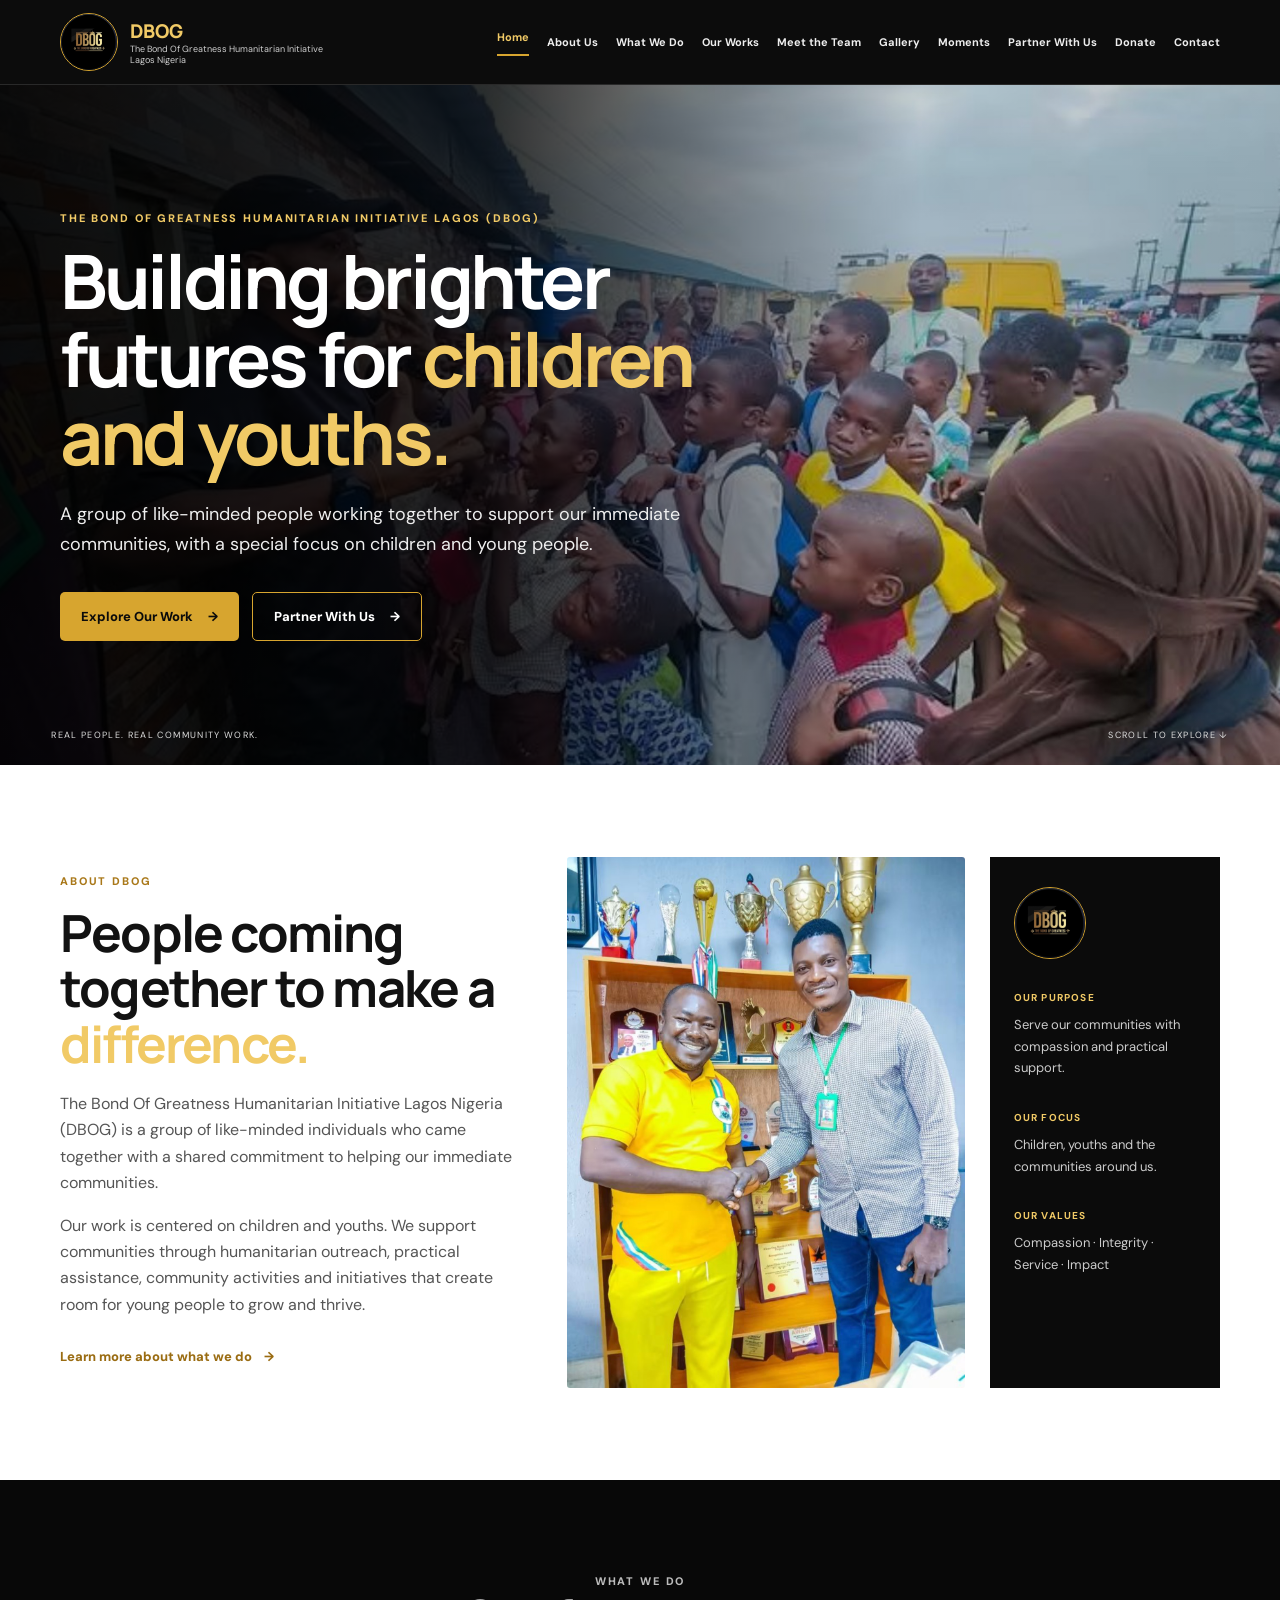
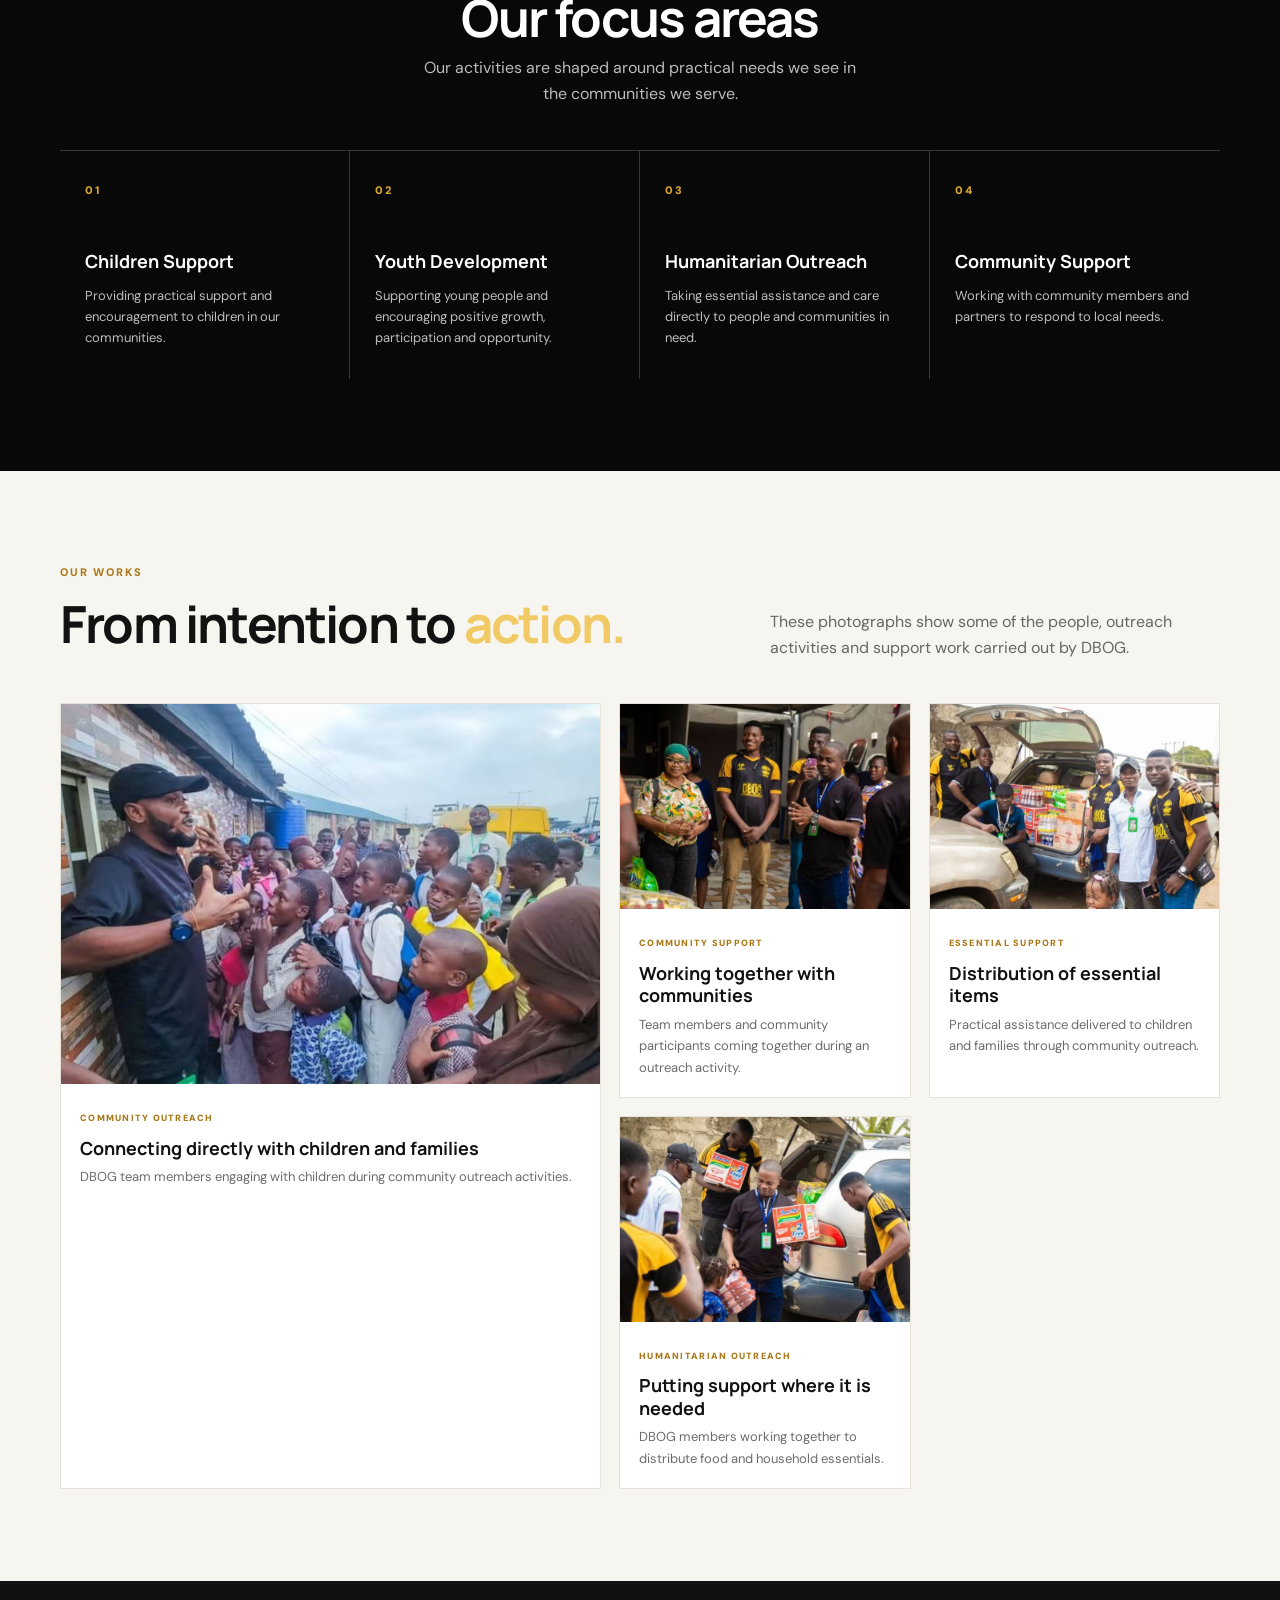
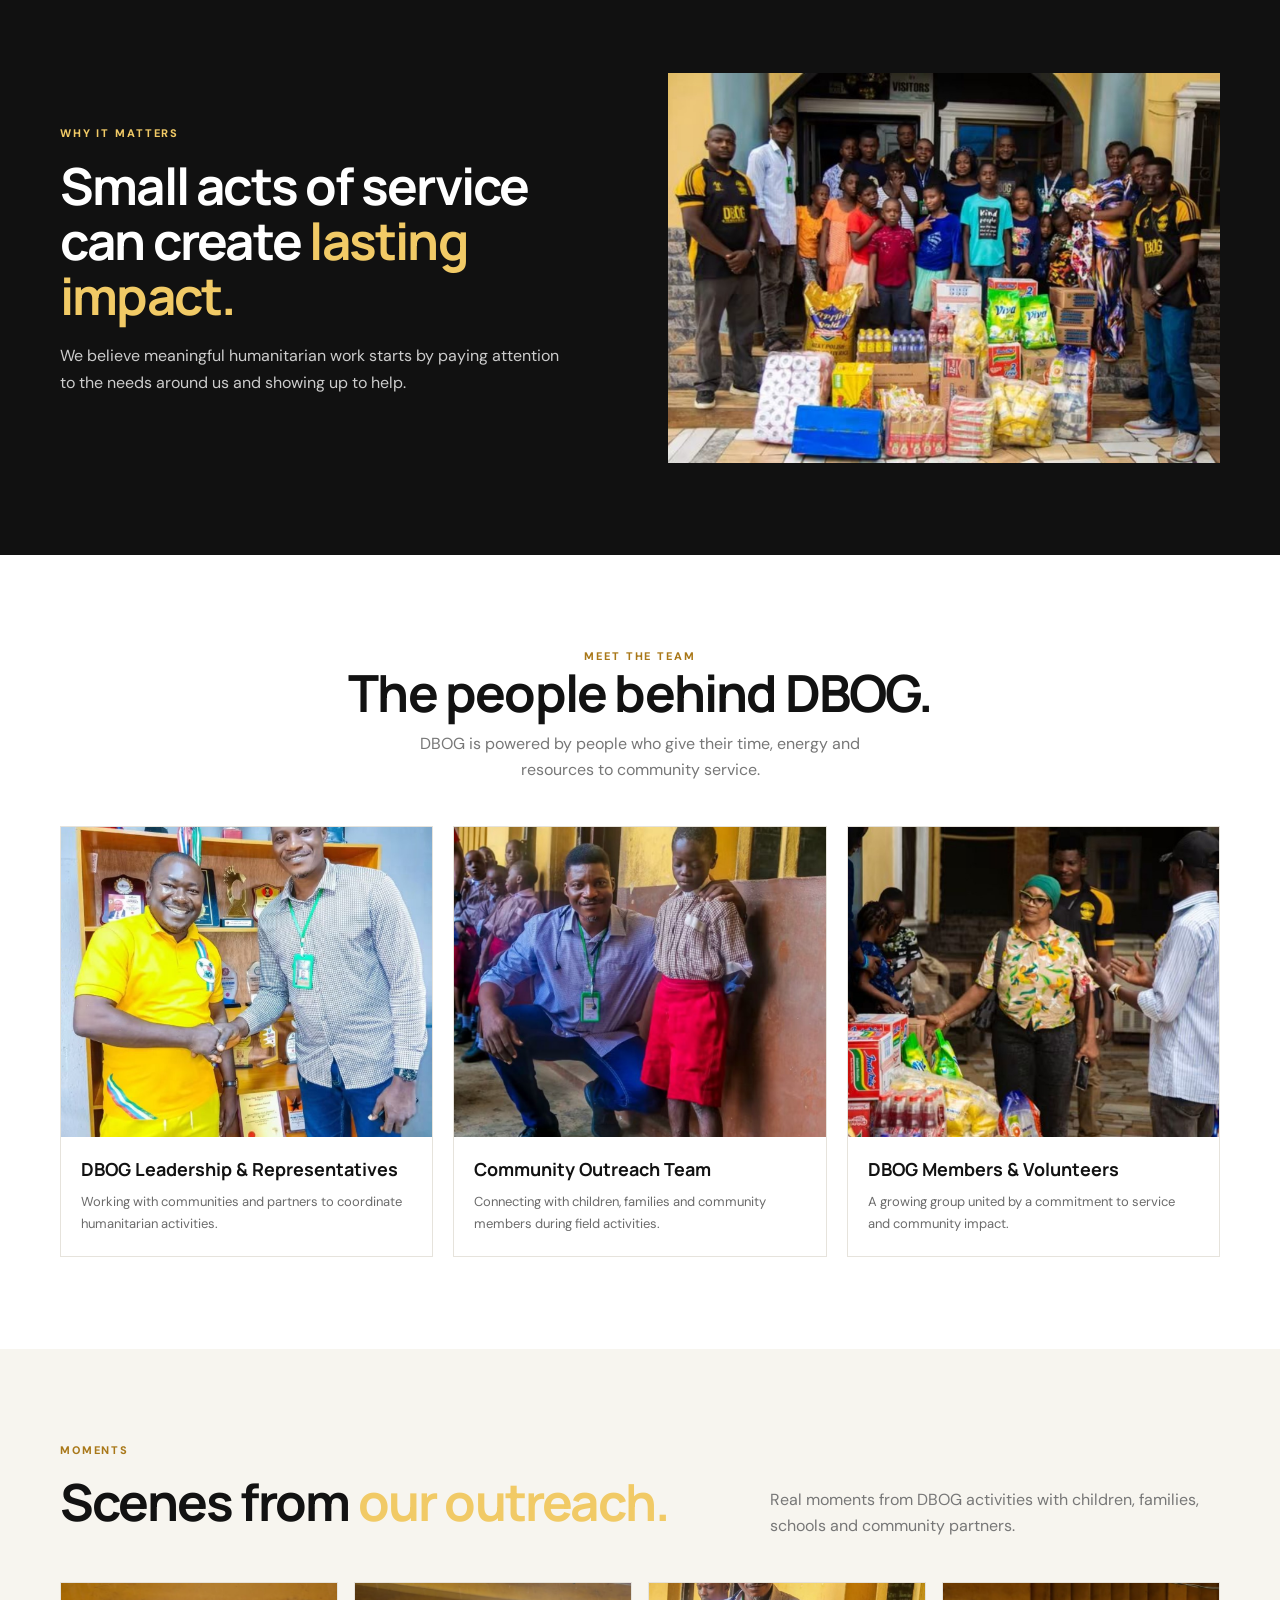
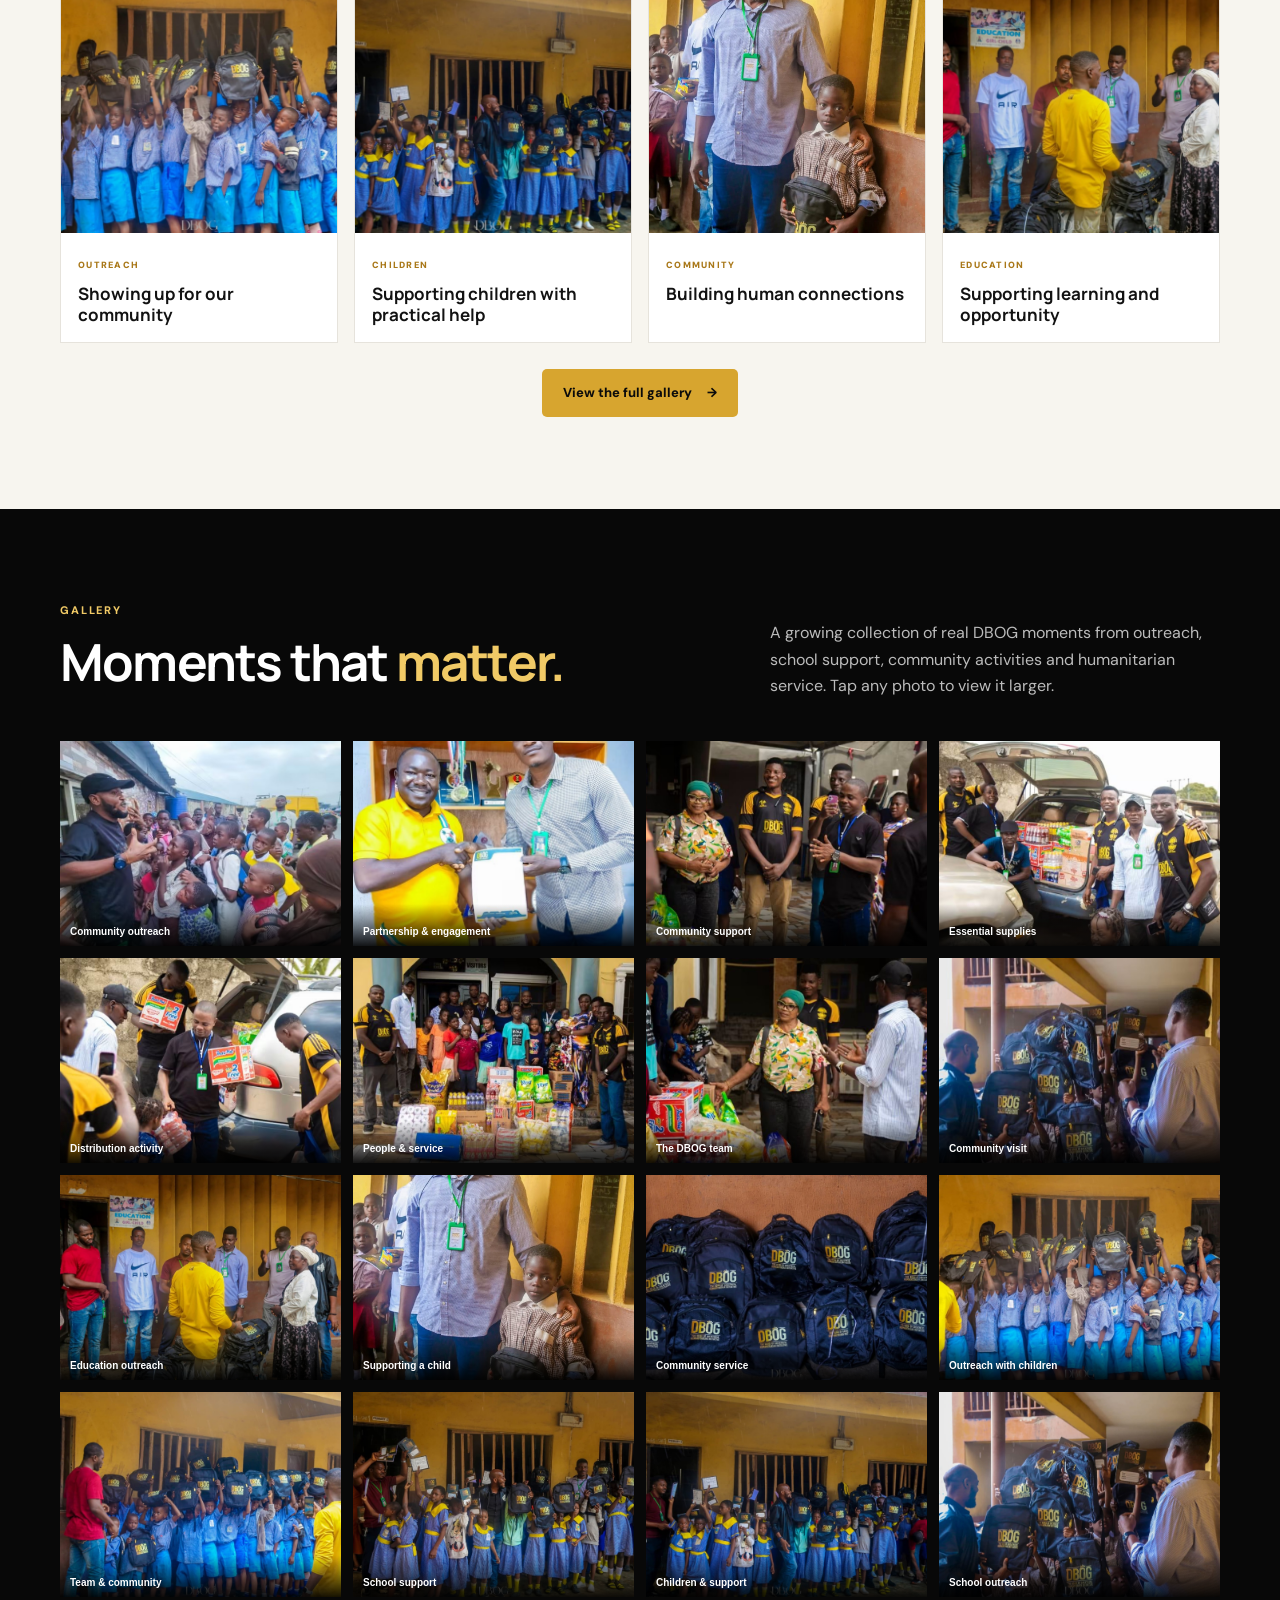
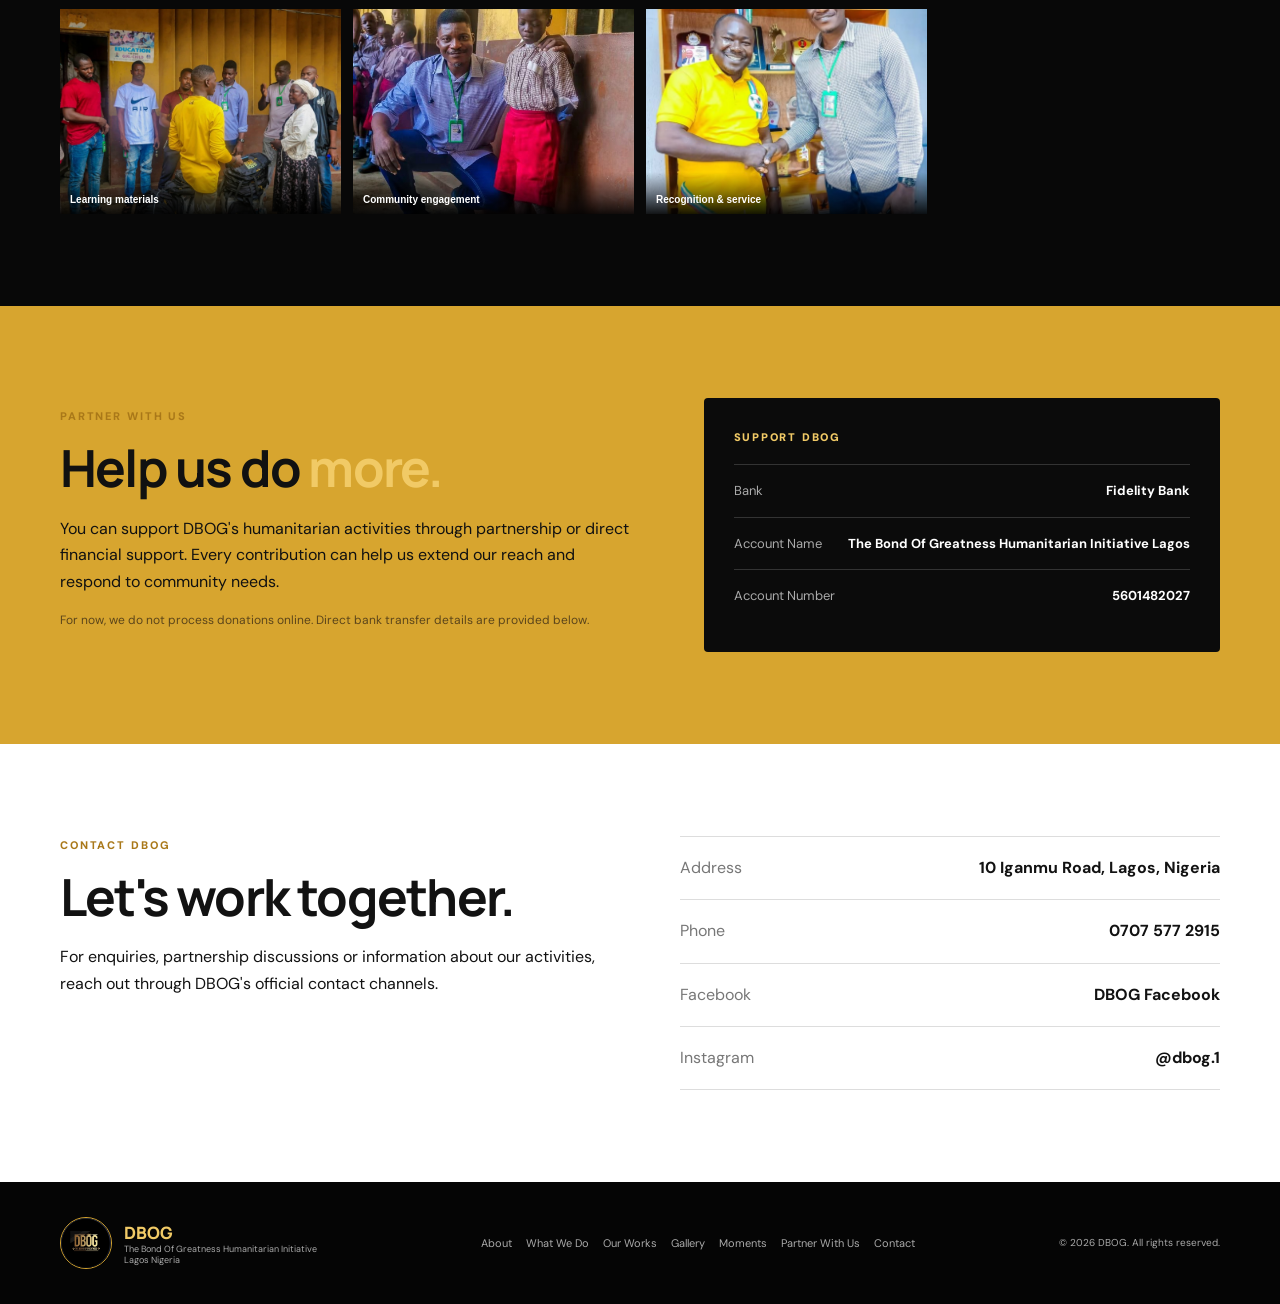
==== index.html @ 81e82e9c "Link site navigation to redesigned donation page" ====
<!doctype html>
<html lang="en">
<head>
<meta charset="utf-8"><meta name="viewport" content="width=device-width,initial-scale=1">
<meta name="description" content="The Bond Of Greatness Humanitarian Initiative Lagos Nigeria (DBOG) — supporting children, youths and communities through humanitarian service and outreach.">
<meta property="og:type" content="website">
<meta property="og:url" content="https://dbog.online/">
<meta property="og:title" content="DBOG | The Bond Of Greatness Humanitarian Initiative Lagos Nigeria">
<meta property="og:description" content="The Bond Of Greatness Humanitarian Initiative Lagos Nigeria (DBOG) — supporting children, youths and communities through humanitarian service and outreach.">
<meta property="og:image" content="https://dbog.online/assets/logo.jpg">
<meta property="og:image:alt" content="DBOG logo">
<meta property="og:image:type" content="image/jpeg">
<meta name="twitter:card" content="summary_large_image">
<meta name="twitter:title" content="DBOG | The Bond Of Greatness Humanitarian Initiative Lagos Nigeria">
<meta name="twitter:description" content="The Bond Of Greatness Humanitarian Initiative Lagos Nigeria (DBOG) — supporting children, youths and communities through humanitarian service and outreach.">
<meta name="twitter:image" content="https://dbog.online/assets/logo.jpg">
<title>DBOG | The Bond Of Greatness Humanitarian Initiative Lagos Nigeria</title>
<link rel="canonical" href="https://dbog.online/">
<link rel="icon" type="image/jpeg" href="assets/logo.jpg">
<link rel="apple-touch-icon" href="assets/logo.jpg">
<link rel="preconnect" href="https://fonts.googleapis.com"><link rel="preconnect" href="https://fonts.gstatic.com" crossorigin>
<link href="https://fonts.googleapis.com/css2?family=DM+Sans:wght@400;500;600;700&family=Manrope:wght@500;600;700;800&display=swap" rel="stylesheet">
<link rel="stylesheet" href="styles.css">
</head>
<body>
<header class="header" id="top">
  <div class="container nav-wrap">
    <a class="brand" href="#home"><img src="assets/logo.jpg" alt="DBOG logo"><span><b>DBOG</b><small>The Bond Of Greatness Humanitarian Initiative Lagos Nigeria</small></span></a>
    <button class="menu-btn" aria-label="Open navigation" aria-expanded="false">☰</button>
    <nav class="nav" aria-label="Main navigation">
      <a class="active" href="#home">Home</a><a href="#about">About Us</a><a href="#what-we-do">What We Do</a><a href="#works">Our Works</a><a href="#team">Meet the Team</a><a href="#gallery">Gallery</a><a href="#moments">Moments</a><a href="#support">Partner With Us</a><a href="donate.html">Donate</a><a href="#contact">Contact</a>
    </nav>
  </div>
</header>
<main>
<section class="hero" id="home">
  <div class="hero-bg"></div><div class="hero-overlay"></div>
  <div class="container hero-inner">
    <div class="hero-copy"><p class="kicker">THE BOND OF GREATNESS HUMANITARIAN INITIATIVE LAGOS (DBOG)</p>
      <h1>Building brighter futures for <em>children and youths.</em></h1>
      <p class="lead">A group of like-minded people working together to support our immediate communities, with a special focus on children and young people.</p>
      <div class="actions"><a class="btn gold" href="#works">Explore Our Work <span>→</span></a><a class="btn outline" href="#support">Partner With Us <span>→</span></a></div>
    </div>
  </div>
  <div class="hero-caption"><span>REAL PEOPLE. REAL COMMUNITY WORK.</span><span>SCROLL TO EXPLORE ↓</span></div>
</section>

<section class="about section" id="about"><div class="container about-grid">
  <div class="about-text"><p class="kicker dark">ABOUT DBOG</p><h2>People coming together to make a <em>difference.</em></h2>
  <p>The Bond Of Greatness Humanitarian Initiative Lagos Nigeria (DBOG) is a group of like-minded individuals who came together with a shared commitment to helping our immediate communities.</p>
  <p>Our work is centered on children and youths. We support communities through humanitarian outreach, practical assistance, community activities and initiatives that create room for young people to grow and thrive.</p>
  <a class="text-link" href="#what-we-do">Learn more about what we do <span>→</span></a></div>
  <div class="about-photo"><img src="assets/1000221274.jpg" alt="DBOG representatives during an outreach visit"></div>
  <aside class="values"><div class="mini-logo"><img src="assets/logo.jpg" alt="DBOG"></div><div><b>OUR PURPOSE</b><p>Serve our communities with compassion and practical support.</p></div><div><b>OUR FOCUS</b><p>Children, youths and the communities around us.</p></div><div><b>OUR VALUES</b><p>Compassion · Integrity · Service · Impact</p></div></aside>
</div></section>

<section class="focus section dark-section" id="what-we-do"><div class="container"><div class="section-head center"><p class="kicker">WHAT WE DO</p><h2>Our focus areas</h2><p>Our activities are shaped around practical needs we see in the communities we serve.</p></div>
<div class="focus-grid"><article><div class="num">01</div><h3>Children Support</h3><p>Providing practical support and encouragement to children in our communities.</p></article><article><div class="num">02</div><h3>Youth Development</h3><p>Supporting young people and encouraging positive growth, participation and opportunity.</p></article><article><div class="num">03</div><h3>Humanitarian Outreach</h3><p>Taking essential assistance and care directly to people and communities in need.</p></article><article><div class="num">04</div><h3>Community Support</h3><p>Working with community members and partners to respond to local needs.</p></article></div></div></section>

<section class="works section" id="works"><div class="container"><div class="section-head"><div><p class="kicker dark">OUR WORKS</p><h2>From intention to <em>action.</em></h2></div><p>These photographs show some of the people, outreach activities and support work carried out by DBOG.</p></div>
<div class="works-grid"><article class="feature-work"><img src="assets/1000221277.jpg" alt="DBOG outreach with children"><div><span>COMMUNITY OUTREACH</span><h3>Connecting directly with children and families</h3><p>DBOG team members engaging with children during community outreach activities.</p></div></article>
<article><img src="assets/1000221272.jpg" alt="DBOG team and community members"><div class="work-body"><span>COMMUNITY SUPPORT</span><h3>Working together with communities</h3><p>Team members and community participants coming together during an outreach activity.</p></div></article>
<article><img src="assets/1000221270.jpg" alt="DBOG distributing essential items"><div class="work-body"><span>ESSENTIAL SUPPORT</span><h3>Distribution of essential items</h3><p>Practical assistance delivered to children and families through community outreach.</p></div></article>
<article><img src="assets/1000221269.jpg" alt="DBOG volunteers distributing supplies"><div class="work-body"><span>HUMANITARIAN OUTREACH</span><h3>Putting support where it is needed</h3><p>DBOG members working together to distribute food and household essentials.</p></div></article></div>
</div></section>

<section class="impact section"><div class="container impact-inner"><div><p class="kicker">WHY IT MATTERS</p><h2>Small acts of service can create <em>lasting impact.</em></h2><p>We believe meaningful humanitarian work starts by paying attention to the needs around us and showing up to help.</p></div><div class="impact-photo"><img src="assets/1000221290.jpg" alt="DBOG team with children and humanitarian supplies"></div></div></section>

<section class="team section" id="team"><div class="container"><div class="section-head center"><p class="kicker dark">MEET THE TEAM</p><h2>The people behind DBOG.</h2><p>DBOG is powered by people who give their time, energy and resources to community service.</p></div><div class="team-grid"><article><img src="assets/1000221274.jpg" alt="DBOG team representatives"><h3>DBOG Leadership & Representatives</h3><p>Working with communities and partners to coordinate humanitarian activities.</p></article><article><img src="assets/1000221264.jpg" alt="DBOG representative with a child"><h3>Community Outreach Team</h3><p>Connecting with children, families and community members during field activities.</p></article><article><img src="assets/1000221271.jpg" alt="DBOG team members in branded shirts"><h3>DBOG Members & Volunteers</h3><p>A growing group united by a commitment to service and community impact.</p></article></div></div></section>

<section class="moments section" id="moments"><div class="container"><div class="section-head"><div><p class="kicker dark">MOMENTS</p><h2>Scenes from <em>our outreach.</em></h2></div><p>Real moments from DBOG activities with children, families, schools and community partners.</p></div><div class="moments-grid">
<article><img src="assets/1000221362.jpg" alt="DBOG team with children during a community outreach"><div><span>OUTREACH</span><h3>Showing up for our community</h3></div></article>
<article><img src="assets/1000221365.jpg" alt="DBOG members with children receiving support"><div><span>CHILDREN</span><h3>Supporting children with practical help</h3></div></article>
<article><img src="assets/1000221360.jpg" alt="DBOG representative with a child"><div><span>COMMUNITY</span><h3>Building human connections</h3></div></article>
<article><img src="assets/1000221354.jpg" alt="DBOG team during an education outreach"><div><span>EDUCATION</span><h3>Supporting learning and opportunity</h3></div></article>
</div><div class="moments-more"><a class="btn gold" href="#gallery">View the full gallery <span>→</span></a></div></div></section>

<section class="gallery section dark-section" id="gallery"><div class="container"><div class="section-head"><div><p class="kicker">GALLERY</p><h2>Moments that <em>matter.</em></h2></div><p>A growing collection of real DBOG moments from outreach, school support, community activities and humanitarian service. Tap any photo to view it larger.</p></div><div class="gallery-grid">
<button><img src="assets/1000221277.jpg" alt="DBOG community outreach"><span>Community outreach</span></button><button><img src="assets/1000221273.jpg" alt="DBOG representatives"><span>Partnership & engagement</span></button><button><img src="assets/1000221272.jpg" alt="DBOG community support"><span>Community support</span></button><button><img src="assets/1000221270.jpg" alt="DBOG supplies"><span>Essential supplies</span></button><button><img src="assets/1000221269.jpg" alt="DBOG distribution"><span>Distribution activity</span></button><button><img src="assets/1000221268.jpg" alt="DBOG team with community"><span>People & service</span></button><button><img src="assets/1000221271.jpg" alt="DBOG team members"><span>The DBOG team</span></button><button><img src="assets/1000221259.jpg" alt="DBOG community activity"><span>Community visit</span></button>
<button><img src="assets/1000221354.jpg" alt="DBOG education outreach team"><span>Education outreach</span></button>
<button><img src="assets/1000221360.jpg" alt="DBOG representative with a child"><span>Supporting a child</span></button>
<button><img src="assets/1000221361.jpg" alt="DBOG members during community service"><span>Community service</span></button>
<button><img src="assets/1000221362.jpg" alt="DBOG team with children"><span>Outreach with children</span></button>
<button><img src="assets/1000221363.jpg" alt="DBOG team during a community activity"><span>Team & community</span></button>
<button><img src="assets/1000221364.jpg" alt="DBOG volunteers distributing school supplies"><span>School support</span></button>
<button><img src="assets/1000221365.jpg" alt="DBOG members with children receiving supplies"><span>Children & support</span></button>
<button><img src="assets/1000221366.jpg" alt="DBOG school outreach with children"><span>School outreach</span></button>
<button><img src="assets/1000221367.jpg" alt="DBOG branded backpacks for children"><span>Learning materials</span></button>
<button><img src="assets/1000221264.jpg" alt="DBOG representative with children"><span>Community engagement</span></button>
<button><img src="assets/1000221274.jpg" alt="DBOG representatives with an award"><span>Recognition & service</span></button>
</div></div></section>

<section class="support section" id="support"><div class="container support-grid"><div><p class="kicker dark">PARTNER WITH US</p><h2>Help us do <em>more.</em></h2><p>You can support DBOG's humanitarian activities through partnership or direct financial support. Every contribution can help us extend our reach and respond to community needs.</p><p class="small-note">For now, we do not process donations online. Direct bank transfer details are provided below.</p></div><div class="bank"><div class="bank-title">SUPPORT DBOG</div><div class="bank-row"><span>Bank</span><b>Fidelity Bank</b></div><div class="bank-row"><span>Account Name</span><b>The Bond Of Greatness Humanitarian Initiative Lagos</b></div><div class="bank-row"><span>Account Number</span><b>5601482027</b></div></div></div></section>

<section class="contact section" id="contact"><div class="container contact-grid"><div><p class="kicker dark">CONTACT DBOG</p><h2>Let's work together.</h2><p>For enquiries, partnership discussions or information about our activities, reach out through DBOG's official contact channels.</p></div><div class="contact-box"><div><span>Address</span><b>10 Iganmu Road, Lagos, Nigeria</b></div><div><span>Phone</span><b><a href="tel:+2347075772915">0707 577 2915</a></b></div><div><span>Facebook</span><b><a href="https://www.facebook.com/share/14qMGT7LqoW/?mibextid=wwXIfr" target="_blank" rel="noopener">DBOG Facebook</a></b></div><div><span>Instagram</span><b><a href="https://www.instagram.com/dbog.1" target="_blank" rel="noopener">@dbog.1</a></b></div></div></div></section>
</main>
<footer><div class="container footer"><a class="footer-brand" href="#top"><img src="assets/logo.jpg" alt="DBOG logo"><span><b>DBOG</b><small>The Bond Of Greatness Humanitarian Initiative Lagos Nigeria</small></span></a><div class="footer-links"><a href="#about">About</a><a href="#what-we-do">What We Do</a><a href="#works">Our Works</a><a href="#gallery">Gallery</a><a href="#moments">Moments</a><a href="#support">Partner With Us</a><a href="#contact">Contact</a></div><p>© <span id="year"></span> DBOG. All rights reserved.</p></div></footer>
<div class="lightbox" aria-hidden="true"><button class="close" aria-label="Close">×</button><img src="" alt=""></div>
<script src="script.js"></script>
</body></html>
---- styles.css ----
:root{--black:#080808;--ink:#121212;--gold:#d7a52f;--gold2:#f1ca66;--white:#fff;--muted:#6d6d6d;--line:#e6e3dc;--cream:#f7f5ef}*{box-sizing:border-box}html{scroll-behavior:smooth}body{margin:0;font-family:"DM Sans",Arial,sans-serif;color:var(--ink);line-height:1.65;background:#fff}h1,h2,h3{font-family:Manrope,Arial,sans-serif}h1,h2,h3,p{margin-top:0}img{max-width:100%;display:block}a{text-decoration:none;color:inherit}.container{width:min(1160px,92%);margin:auto}.header{position:sticky;top:0;z-index:100;background:rgba(8,8,8,.98);border-bottom:1px solid #292929}.nav-wrap{height:84px;display:flex;align-items:center;justify-content:space-between;gap:25px}.brand,.footer-brand{display:flex;align-items:center;gap:12px;min-width:0}.brand img{width:58px;height:58px;object-fit:cover;border-radius:50%;border:1px solid var(--gold)}.brand b{display:block;color:var(--gold2);font:800 19px Manrope}.brand small{display:block;color:#cfcfcf;font-size:9px;line-height:1.2;max-width:210px}.nav{display:flex;align-items:center;gap:18px}.nav a{color:#eee;font-size:11px;font-weight:700;white-space:nowrap}.nav a:hover,.nav a.active{color:var(--gold2)}.nav a.active{border-bottom:2px solid var(--gold);padding-bottom:7px}.menu-btn{display:none;color:#fff;background:none;border:0;font-size:29px}.hero{position:relative;min-height:680px;color:#fff;overflow:hidden;display:flex;align-items:center}.hero-bg{position:absolute;inset:0;background-image:url('assets/1000221277.jpg');background-size:cover;background-position:center 45%;transform:scale(1.02)}.hero-overlay{position:absolute;inset:0;background:linear-gradient(90deg,rgba(0,0,0,.94) 0%,rgba(0,0,0,.82) 38%,rgba(0,0,0,.18) 72%,rgba(0,0,0,.22))}.hero-inner{position:relative;z-index:2;padding:105px 0}.hero-copy{max-width:720px}.kicker{font-size:11px;letter-spacing:.17em;font-weight:800;color:var(--gold2);margin-bottom:15px}.kicker.dark{color:#a97819}.hero h1{font-size:clamp(44px,6.3vw,75px);line-height:1.04;letter-spacing:-.045em;margin-bottom:24px}.hero h1 em,h2 em{font-style:normal;color:var(--gold2)}.lead{font-size:18px;color:#eee;max-width:630px}.actions{display:flex;gap:13px;margin-top:32px}.btn{display:inline-flex;gap:15px;align-items:center;justify-content:center;border-radius:5px;padding:13px 21px;font-weight:800;font-size:13px}.btn.gold{background:var(--gold);color:#0b0b0b}.btn.outline{border:1px solid var(--gold);color:#fff}.hero-caption{position:absolute;z-index:2;bottom:22px;left:4%;right:4%;display:flex;justify-content:space-between;font-size:9px;letter-spacing:.15em;color:#ddd}.section{padding:92px 0}.about{background:#fff}.about-grid{display:grid;grid-template-columns:1.15fr .95fr .55fr;gap:25px;align-items:stretch}.about-text{padding:15px 10px 15px 0}.about-text h2,.section-head h2,.support h2,.contact h2,.impact h2{font-size:clamp(34px,4vw,53px);line-height:1.08;letter-spacing:-.035em;margin-bottom:20px}.about-text p{color:#555;max-width:580px}.text-link{display:inline-flex;gap:12px;color:#9a6c12;font-weight:800;font-size:13px;margin-top:12px}.about-photo{min-height:460px}.about-photo img{width:100%;height:100%;object-fit:cover;border-radius:3px}.values{background:#0b0b0b;color:#fff;padding:30px 24px;display:flex;flex-direction:column;gap:24px}.mini-logo img{width:72px;height:72px;border-radius:50%;border:1px solid var(--gold)}.values b{font-size:10px;color:var(--gold2);letter-spacing:.12em}.values p{font-size:13px;color:#ccc;margin:5px 0 0}.dark-section{background:var(--black);color:#fff}.section-head{display:flex;justify-content:space-between;gap:50px;align-items:end;margin-bottom:42px}.section-head>p{max-width:450px;color:#777;margin:0}.dark-section .section-head>p{color:#bbb}.section-head.center{display:block;text-align:center;max-width:720px;margin-left:auto;margin-right:auto}.section-head.center>p{margin-left:auto;margin-right:auto}.section-head h2{margin-bottom:10px}.focus-grid{display:grid;grid-template-columns:repeat(4,1fr);border-top:1px solid #383838}.focus-grid article{padding:30px 25px;border-right:1px solid #383838;min-height:220px}.focus-grid article:last-child{border-right:0}.num{color:var(--gold);font-weight:900;font-size:11px;letter-spacing:.15em;margin-bottom:48px}.focus-grid h3{font-size:18px;margin-bottom:8px}.focus-grid p{font-size:13px;color:#bdbdbd;margin:0}.works{background:var(--cream)}.works .section-head>p{color:#666}.works-grid{display:grid;grid-template-columns:1.3fr .7fr .7fr;gap:18px}.works-grid article{background:#fff;border:1px solid #e7e2d8}.works-grid .feature-work{grid-row:span 2}.works-grid img{width:100%;height:205px;object-fit:cover}.works-grid .feature-work img{height:380px}.work-body,.feature-work>div{padding:19px}.works-grid span{font-size:9px;letter-spacing:.14em;font-weight:900;color:#a97819}.works-grid h3{font-size:18px;line-height:1.25;margin:7px 0}.works-grid p{font-size:13px;color:#6c6c6c;margin:0}.impact{background:#111;color:#fff}.impact-inner{display:grid;grid-template-columns:1fr 1fr;align-items:center;gap:55px}.impact p:not(.kicker){color:#ccc;max-width:500px}.impact-photo img{width:100%;height:390px;object-fit:cover}.team{background:#fff}.team-grid{display:grid;grid-template-columns:repeat(3,1fr);gap:20px}.team-grid article{border:1px solid var(--line);background:#fff}.team-grid img{width:100%;height:310px;object-fit:cover}.team-grid h3{font-size:18px;margin:18px 20px 7px}.team-grid p{font-size:13px;color:#6b6b6b;margin:0 20px 22px}.moments{background:#f7f5ef}.moments-grid{display:grid;grid-template-columns:repeat(4,1fr);gap:16px}.moments-grid article{background:#fff;border:1px solid var(--line);overflow:hidden}.moments-grid img{width:100%;height:250px;object-fit:cover}.moments-grid article>div{padding:17px}.moments-grid span{font-size:9px;letter-spacing:.14em;font-weight:900;color:#a97819}.moments-grid h3{font-size:17px;line-height:1.25;margin:7px 0 0}.moments-more{margin-top:26px;text-align:center}.moments .btn{display:inline-flex}.moments .btn.gold{background:var(--gold);color:#0b0b0b}.gallery-grid{display:grid;grid-template-columns:repeat(4,1fr);gap:12px}.gallery-grid button{padding:0;border:0;background:#111;cursor:pointer;position:relative;overflow:hidden}.gallery-grid img{width:100%;height:205px;object-fit:cover;transition:transform .3s}.gallery-grid button:hover img{transform:scale(1.04)}.gallery-grid span{position:absolute;bottom:0;left:0;right:0;padding:22px 10px 9px;text-align:left;background:linear-gradient(transparent,rgba(0,0,0,.9));color:#fff;font-size:10px;font-weight:700}.support{background:var(--gold);color:#111}.support-grid{display:grid;grid-template-columns:1fr .9fr;gap:70px;align-items:center}.support p{max-width:620px}.small-note{font-size:12px;color:#5b451b}.bank{background:#0b0b0b;color:#fff;padding:30px;border-radius:4px}.bank-title{color:var(--gold2);font-size:11px;letter-spacing:.16em;font-weight:900;margin-bottom:18px}.bank-row{display:flex;justify-content:space-between;gap:20px;padding:15px 0;border-top:1px solid #333;font-size:13px}.bank-row span{color:#aaa}.bank-row b{text-align:right}.bank-note{margin-top:16px;padding:12px;background:#1b1b1b;color:#aaa;font-size:11px}.contact{background:#fff}.contact-grid{display:grid;grid-template-columns:1fr 1fr;gap:80px}.contact-box{border-top:1px solid #ddd}.contact-box div{display:flex;justify-content:space-between;gap:20px;padding:18px 0;border-bottom:1px solid #ddd}.contact-box span{color:#777}.contact-box b{text-align:right}footer{background:#050505;color:#aaa;padding:35px 0}.footer{display:grid;grid-template-columns:1fr 1.4fr auto;align-items:center;gap:30px}.footer-brand img{width:52px;height:52px;border-radius:50%;border:1px solid var(--gold)}.footer-brand b{display:block;color:var(--gold2);font:800 17px Manrope}.footer-brand small{display:block;font-size:9px;max-width:210px;line-height:1.2}.footer-links{display:flex;flex-wrap:wrap;gap:14px}.footer-links a{font-size:11px}.footer-links a:hover{color:var(--gold2)}.footer>p{font-size:10px;white-space:nowrap;margin:0}.lightbox{display:none;position:fixed;inset:0;background:rgba(0,0,0,.94);z-index:200;align-items:center;justify-content:center;padding:30px}.lightbox.open{display:flex}.lightbox img{max-height:90vh;max-width:92vw;object-fit:contain}.close{position:absolute;right:22px;top:15px;background:none;border:0;color:#fff;font-size:42px;cursor:pointer}@media(max-width:1050px){.nav{gap:12px}.nav a{font-size:10px}.about-grid{grid-template-columns:1fr 1fr}.values{grid-column:1/-1;display:grid;grid-template-columns:repeat(4,1fr);align-items:start}.mini-logo{grid-row:span 2}.footer{grid-template-columns:1fr 1fr}.footer>p{grid-column:1/-1}}@media(max-width:800px){.nav{display:none;position:absolute;top:84px;left:4%;right:4%;background:#0a0a0a;border:1px solid #333;padding:20px;flex-direction:column;align-items:flex-start}.nav.open{display:flex}.menu-btn{display:block}.hero{min-height:650px}.hero-overlay{background:linear-gradient(90deg,rgba(0,0,0,.9),rgba(0,0,0,.55))}.hero-inner{padding:90px 0}.section{padding:70px 0}.about-grid,.impact-inner,.support-grid,.contact-grid{grid-template-columns:1fr;gap:30px}.about-photo{height:390px;min-height:0}.values{grid-template-columns:1fr 1fr}.focus-grid{grid-template-columns:1fr 1fr}.focus-grid article:nth-child(2){border-right:0}.focus-grid article:nth-child(3),.focus-grid article:nth-child(4){border-top:1px solid #383838}.works-grid{grid-template-columns:1fr 1fr}.works-grid .feature-work{grid-column:1/-1;grid-row:auto}.works-grid .feature-work img{height:300px}.gallery-grid,.moments-grid{grid-template-columns:1fr 1fr}.team-grid{grid-template-columns:1fr 1fr}.footer{grid-template-columns:1fr}}@media(max-width:520px){.brand small{max-width:155px}.brand img{width:52px;height:52px}.hero h1{font-size:43px}.lead{font-size:16px}.actions{flex-direction:column}.hero-caption{font-size:7px}.section-head{display:block}.section-head>p{margin-top:15px}.focus-grid,.works-grid,.team-grid,.gallery-grid,.moments-grid{grid-template-columns:1fr}.focus-grid article{border-right:0!important;border-top:1px solid #383838}.focus-grid article:first-child{border-top:0}.values{grid-template-columns:1fr}.values .mini-logo{grid-row:auto}.impact-photo img{height:290px}.gallery-grid img{height:240px}.contact-box div{display:block}.contact-box b{display:block;text-align:left;margin-top:4px}.footer-links{margin-top:10px}.footer>p{white-space:normal}}
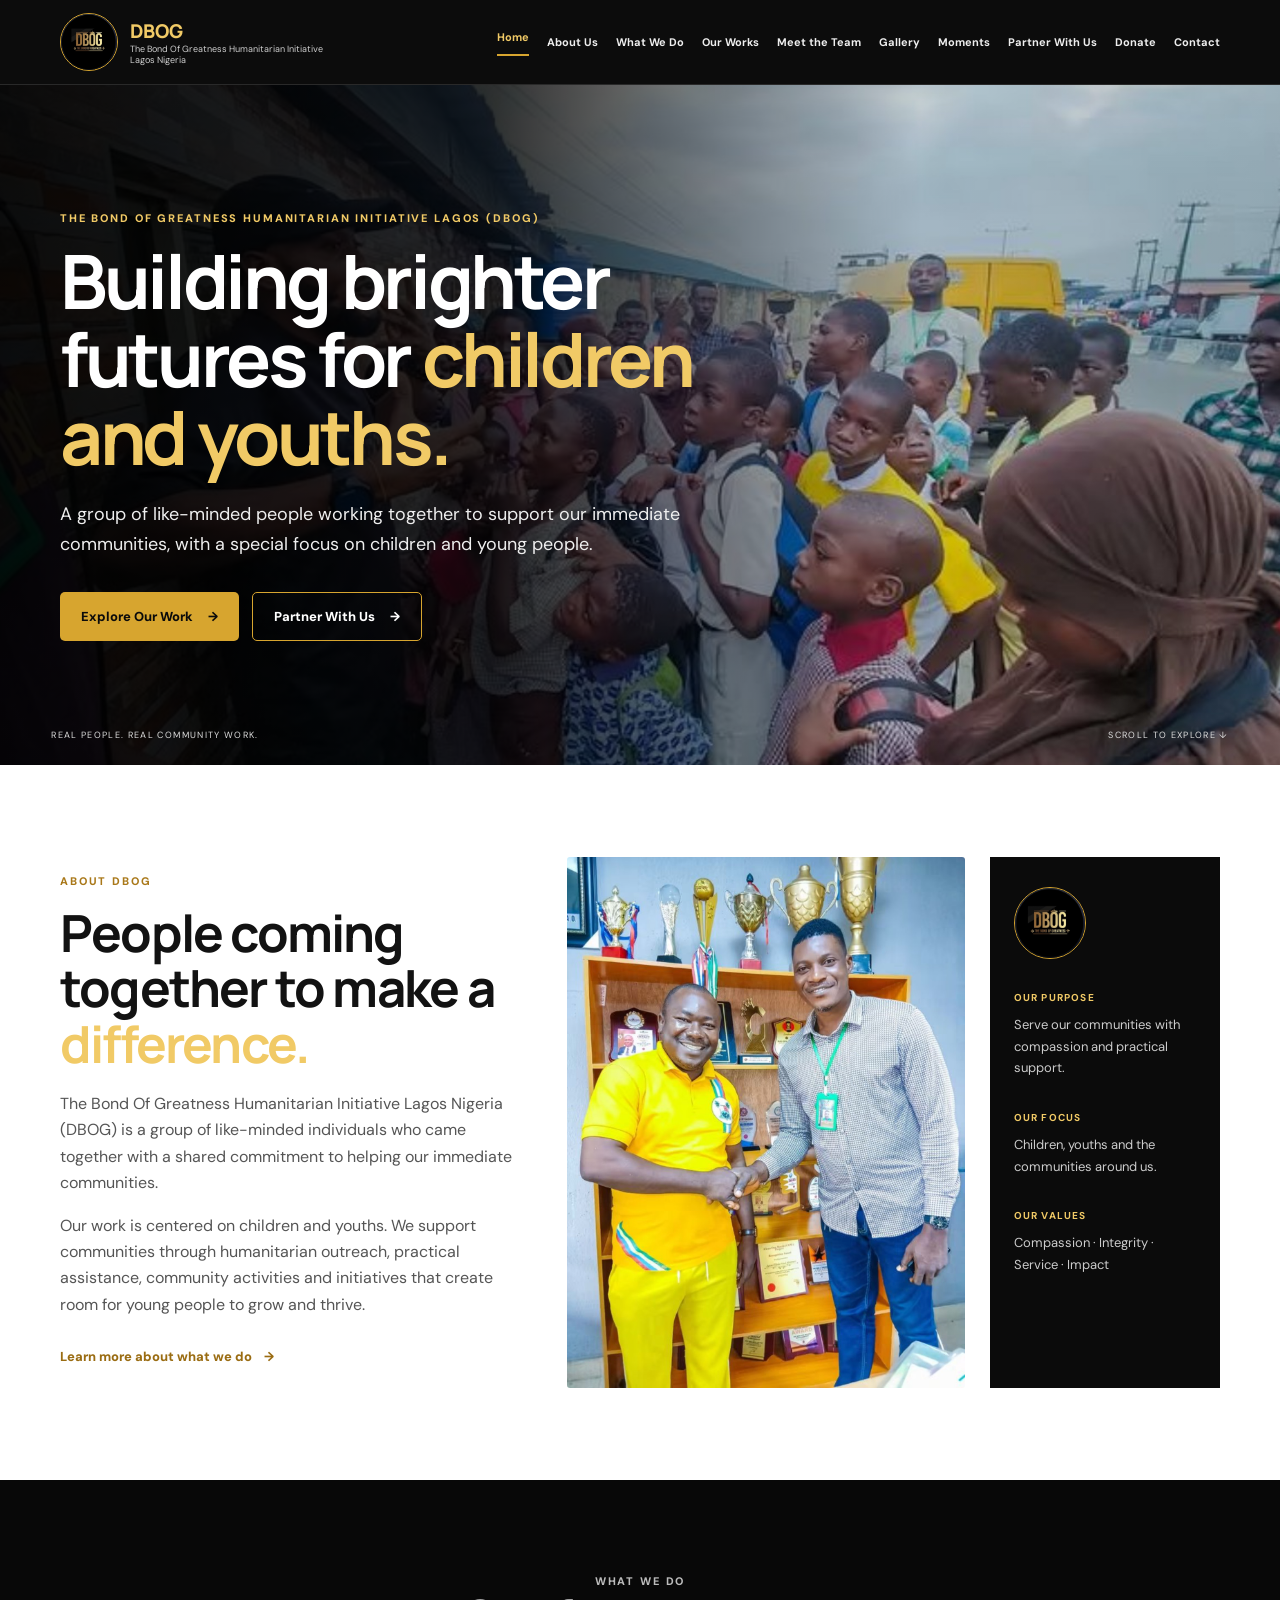
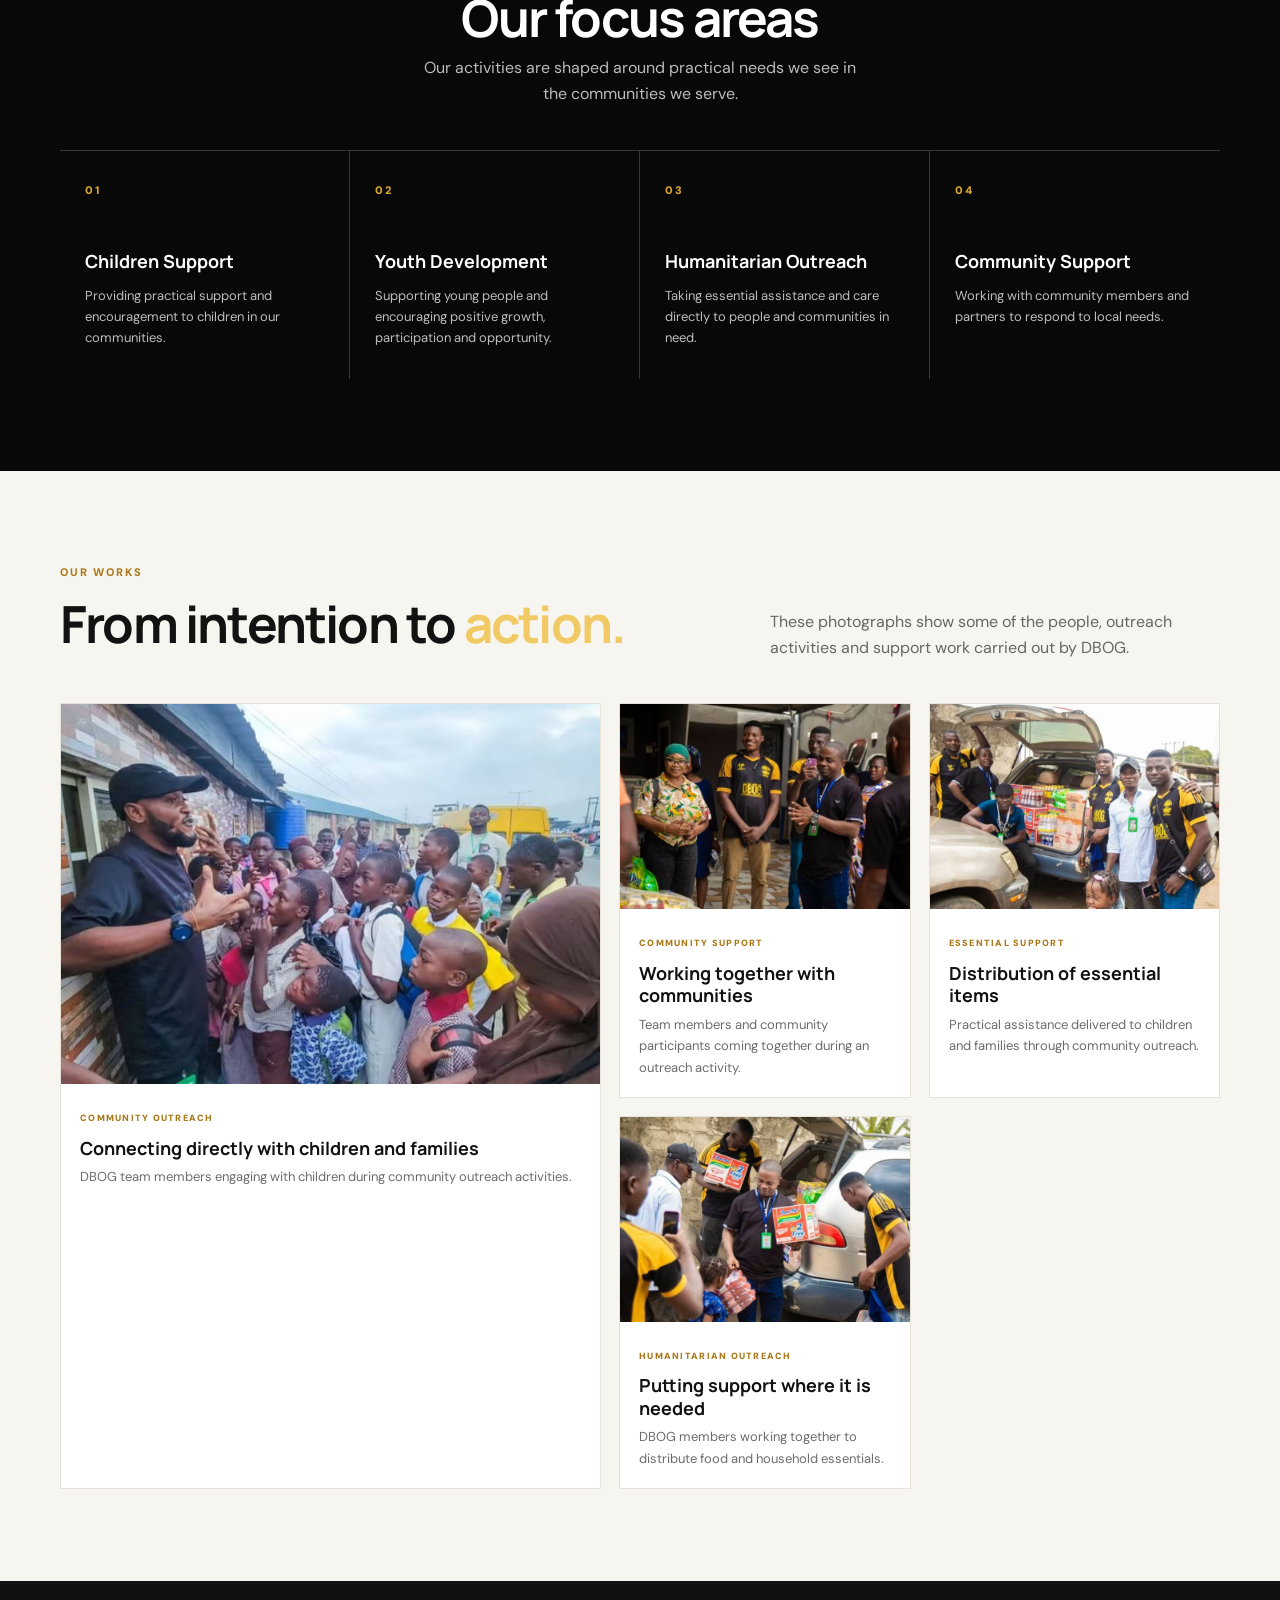
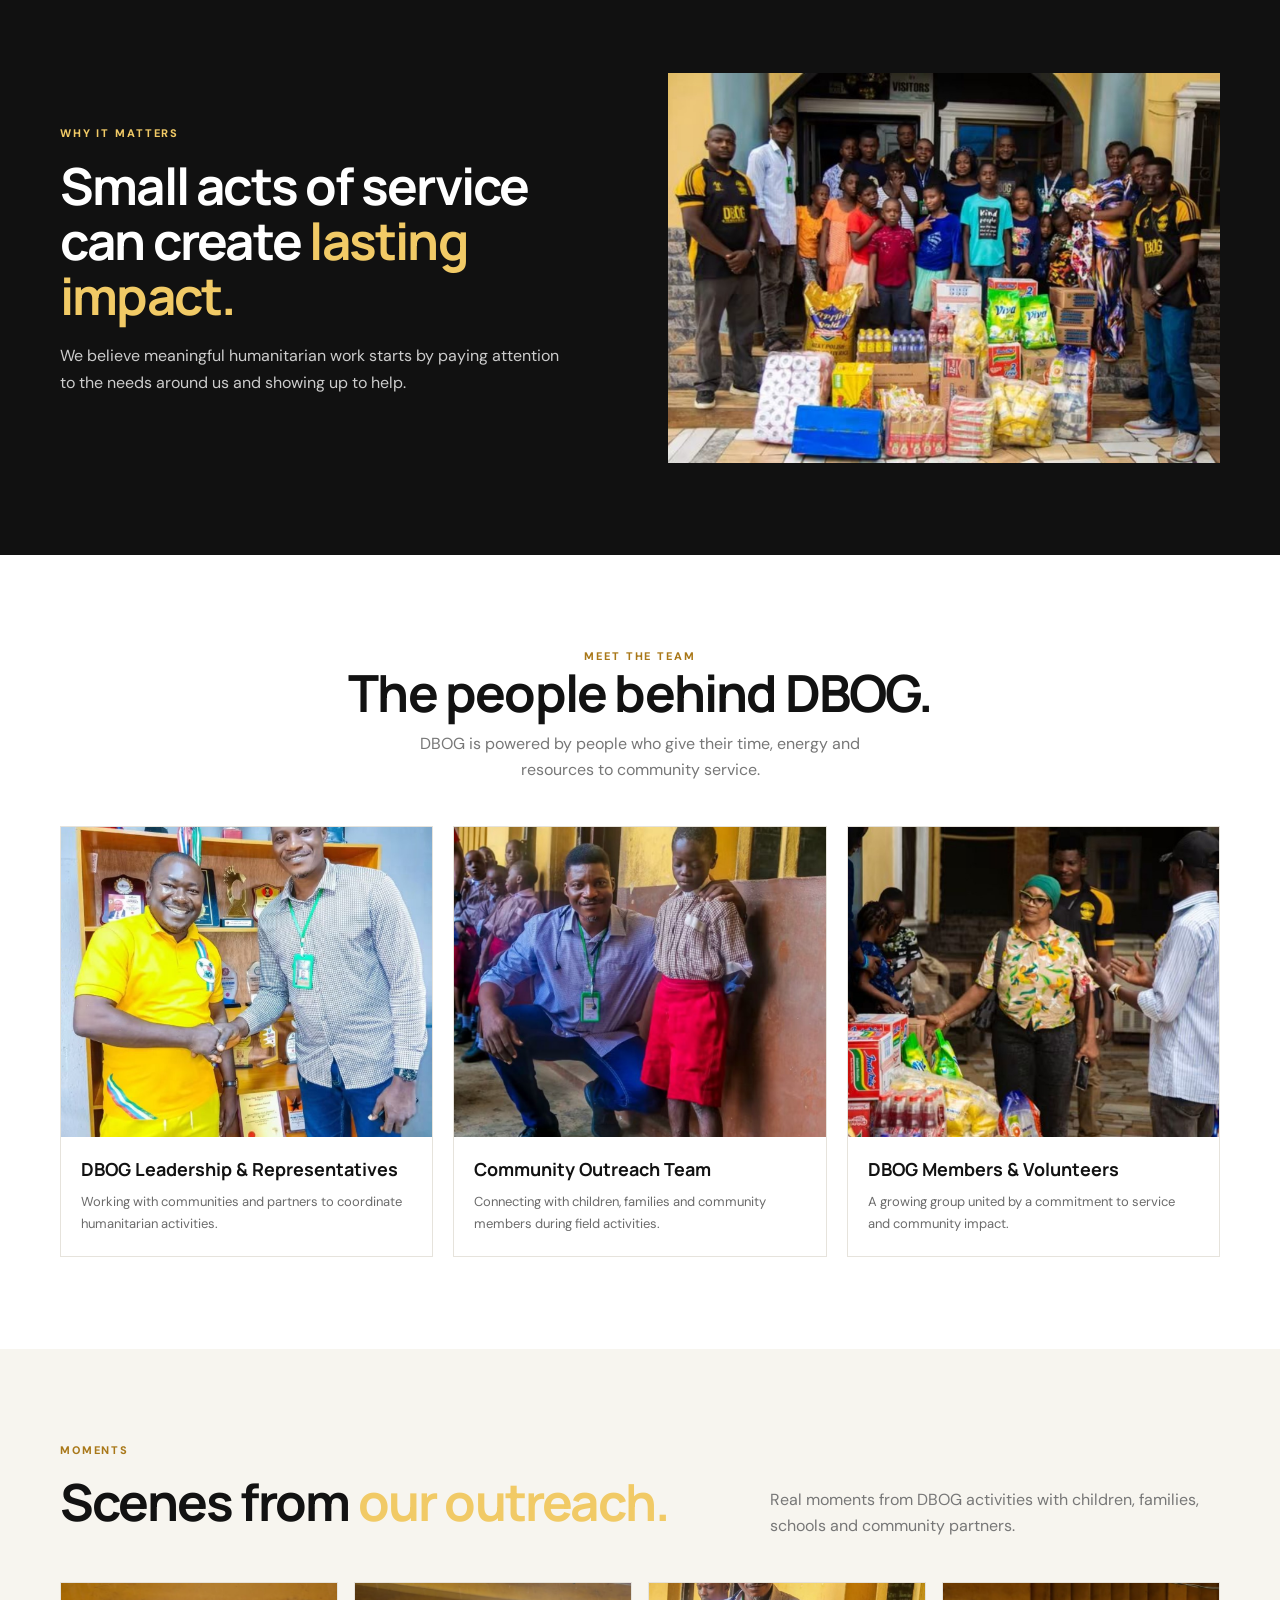
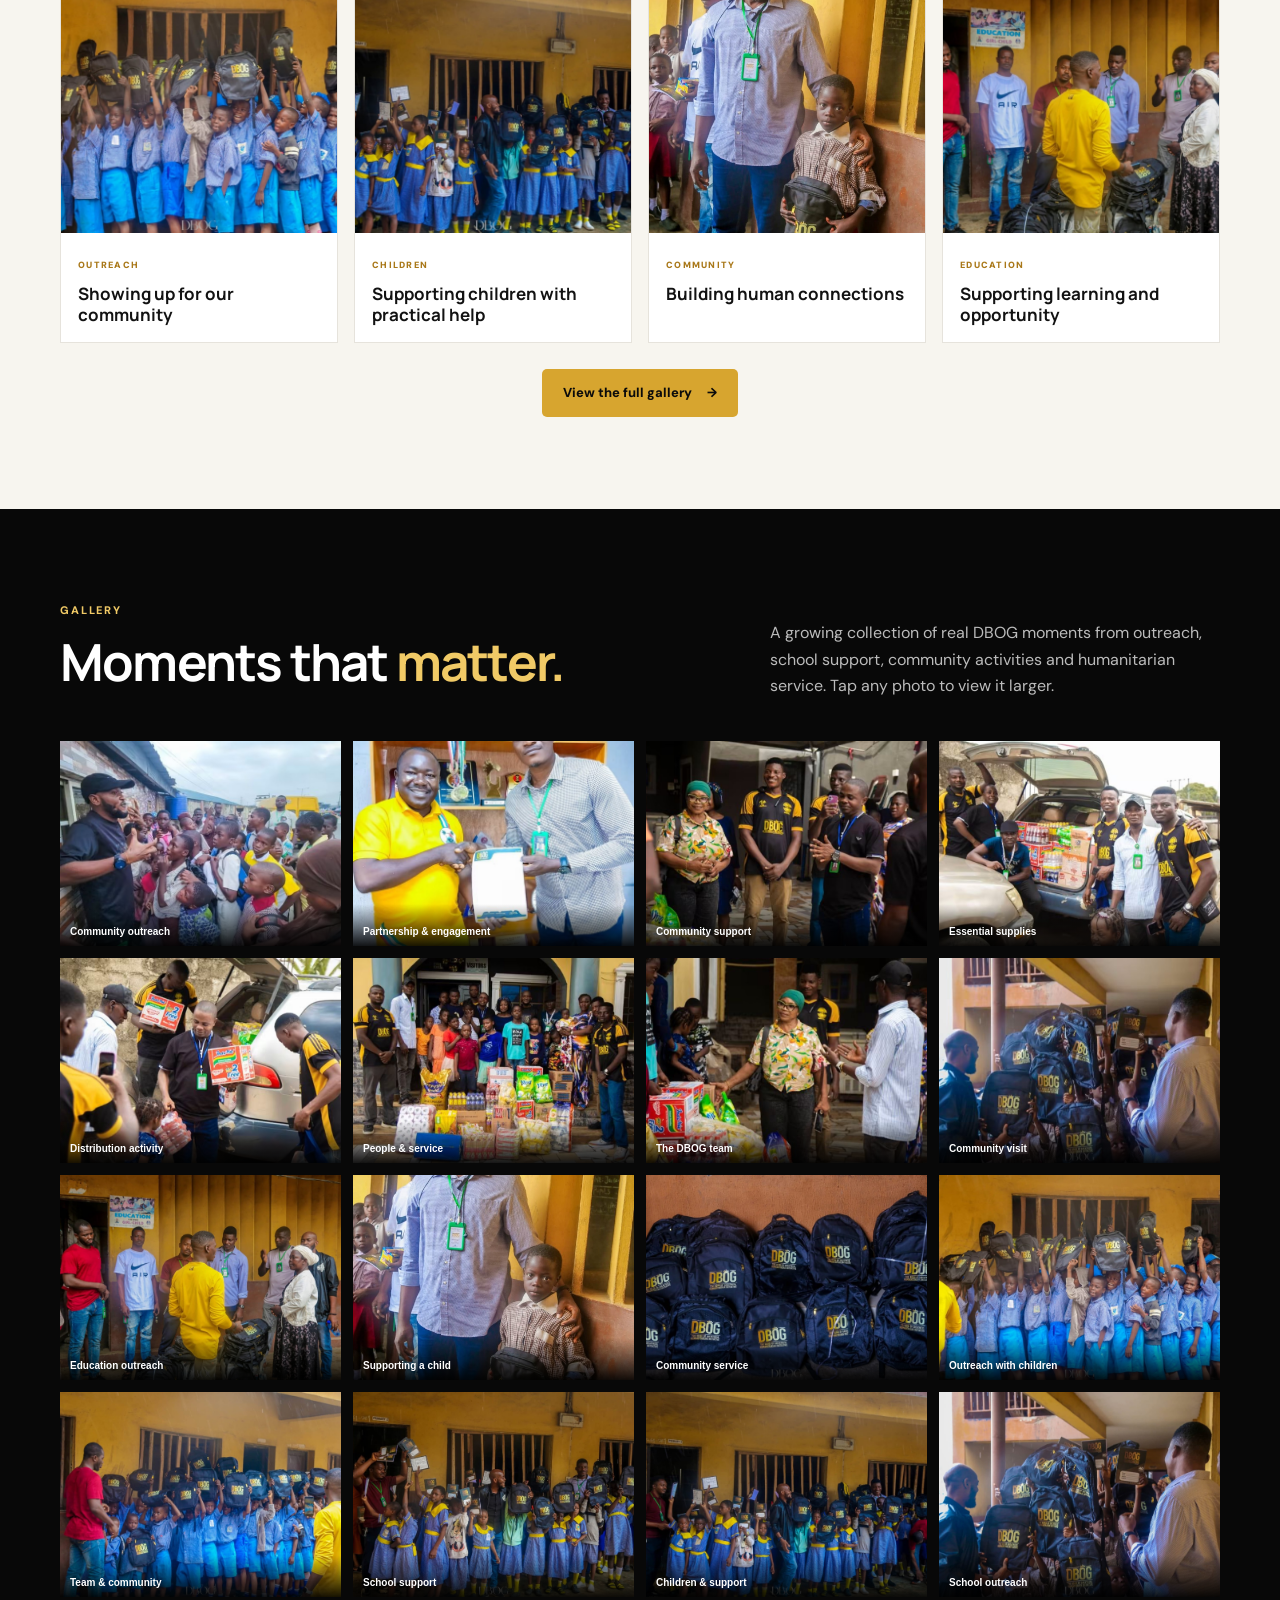
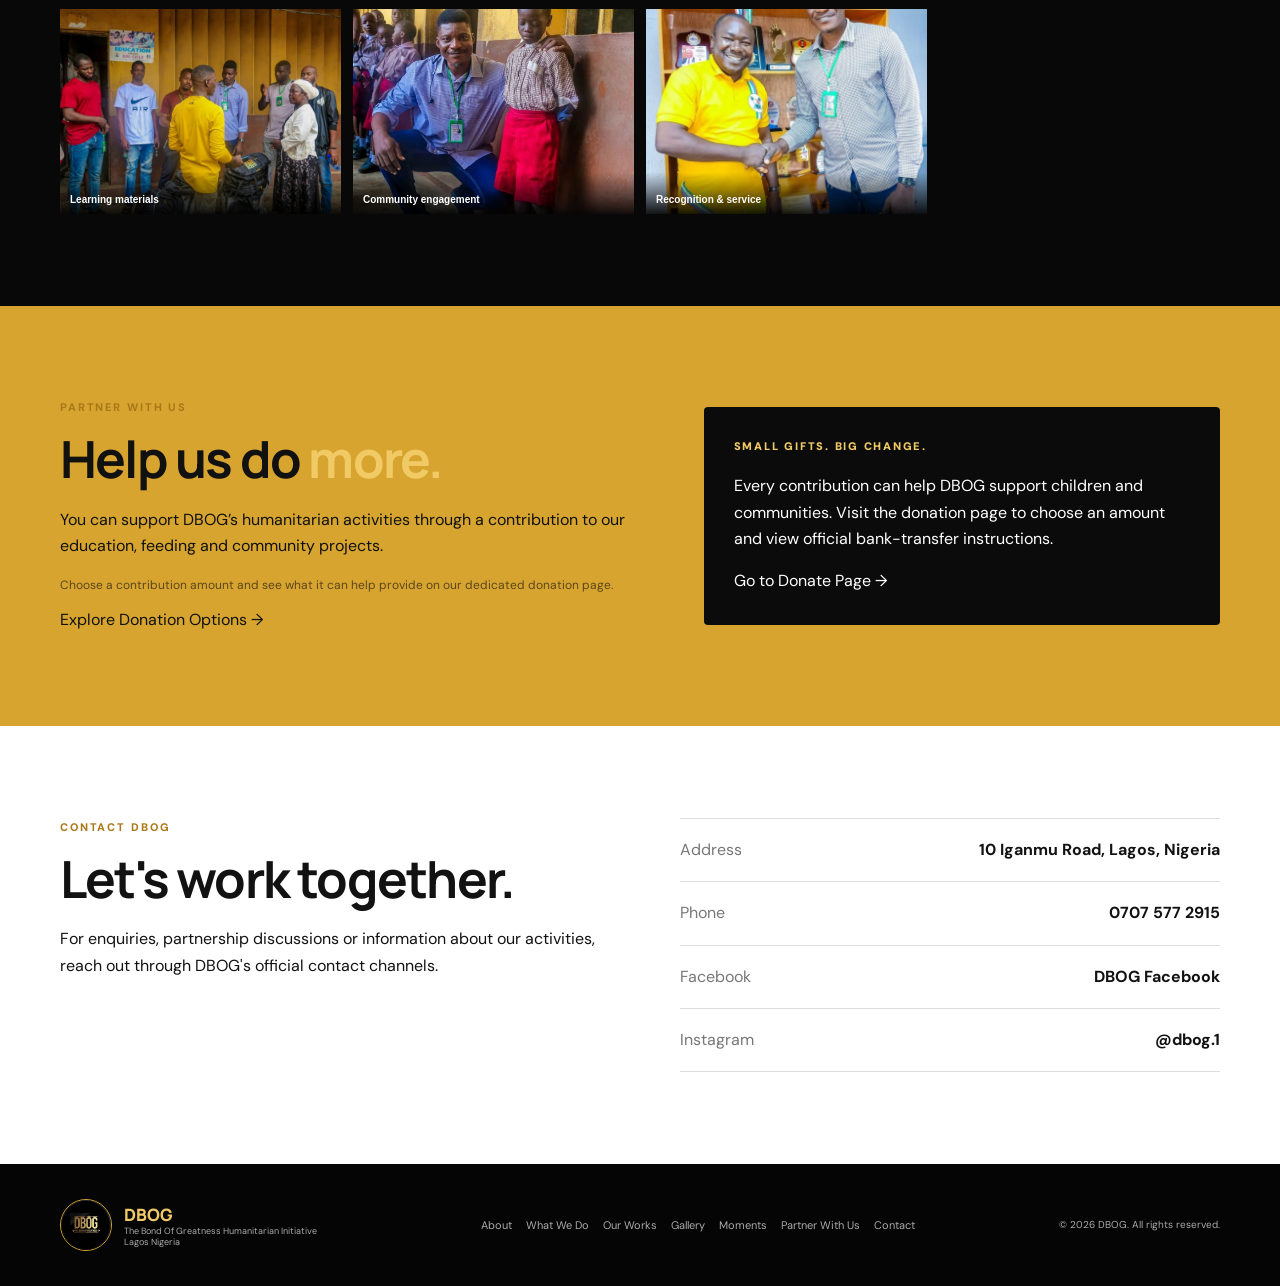
==== commit 220b2c8e: "Replace old homepage bank details with link to new donation page" ====
--- a/index.html
+++ b/index.html
@@ -90,7 +90,7 @@
 <button><img src="assets/1000221274.jpg" alt="DBOG representatives with an award"><span>Recognition & service</span></button>
 </div></div></section>
 
-<section class="support section" id="support"><div class="container support-grid"><div><p class="kicker dark">PARTNER WITH US</p><h2>Help us do <em>more.</em></h2><p>You can support DBOG's humanitarian activities through partnership or direct financial support. Every contribution can help us extend our reach and respond to community needs.</p><p class="small-note">For now, we do not process donations online. Direct bank transfer details are provided below.</p></div><div class="bank"><div class="bank-title">SUPPORT DBOG</div><div class="bank-row"><span>Bank</span><b>Fidelity Bank</b></div><div class="bank-row"><span>Account Name</span><b>The Bond Of Greatness Humanitarian Initiative Lagos</b></div><div class="bank-row"><span>Account Number</span><b>5601482027</b></div></div></div></section>
+<section class="support section" id="support"><div class="container support-grid"><div><p class="kicker dark">PARTNER WITH US</p><h2>Help us do <em>more.</em></h2><p>You can support DBOG’s humanitarian activities through a contribution to our education, feeding and community projects.</p><p class="small-note">Choose a contribution amount and see what it can help provide on our dedicated donation page.</p><a class="button" href="donate.html">Explore Donation Options →</a></div><div class="bank support-note"><div class="bank-title">SMALL GIFTS. BIG CHANGE.</div><p>Every contribution can help DBOG support children and communities. Visit the donation page to choose an amount and view official bank-transfer instructions.</p><a href="donate.html">Go to Donate Page →</a></div></div></section>
 
 <section class="contact section" id="contact"><div class="container contact-grid"><div><p class="kicker dark">CONTACT DBOG</p><h2>Let's work together.</h2><p>For enquiries, partnership discussions or information about our activities, reach out through DBOG's official contact channels.</p></div><div class="contact-box"><div><span>Address</span><b>10 Iganmu Road, Lagos, Nigeria</b></div><div><span>Phone</span><b><a href="tel:+2347075772915">0707 577 2915</a></b></div><div><span>Facebook</span><b><a href="https://www.facebook.com/share/14qMGT7LqoW/?mibextid=wwXIfr" target="_blank" rel="noopener">DBOG Facebook</a></b></div><div><span>Instagram</span><b><a href="https://www.instagram.com/dbog.1" target="_blank" rel="noopener">@dbog.1</a></b></div></div></div></section>
 </main>
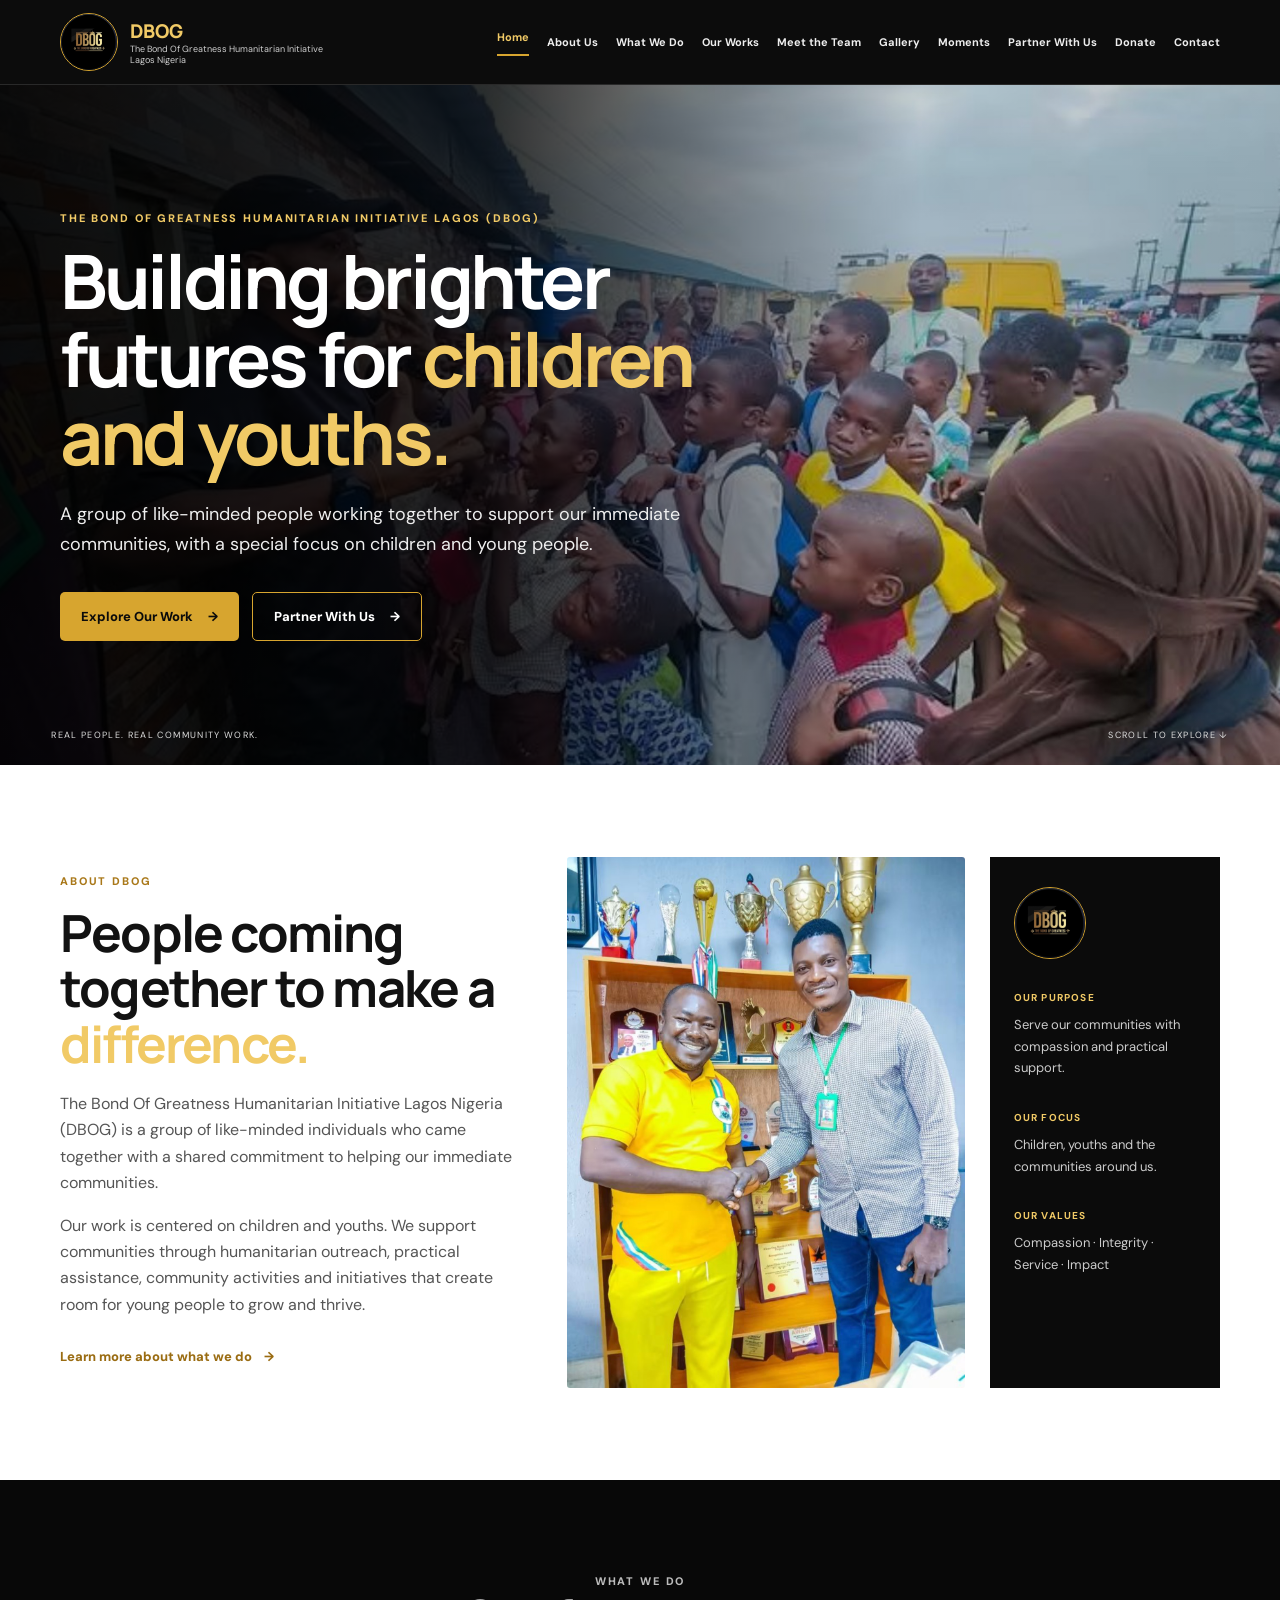
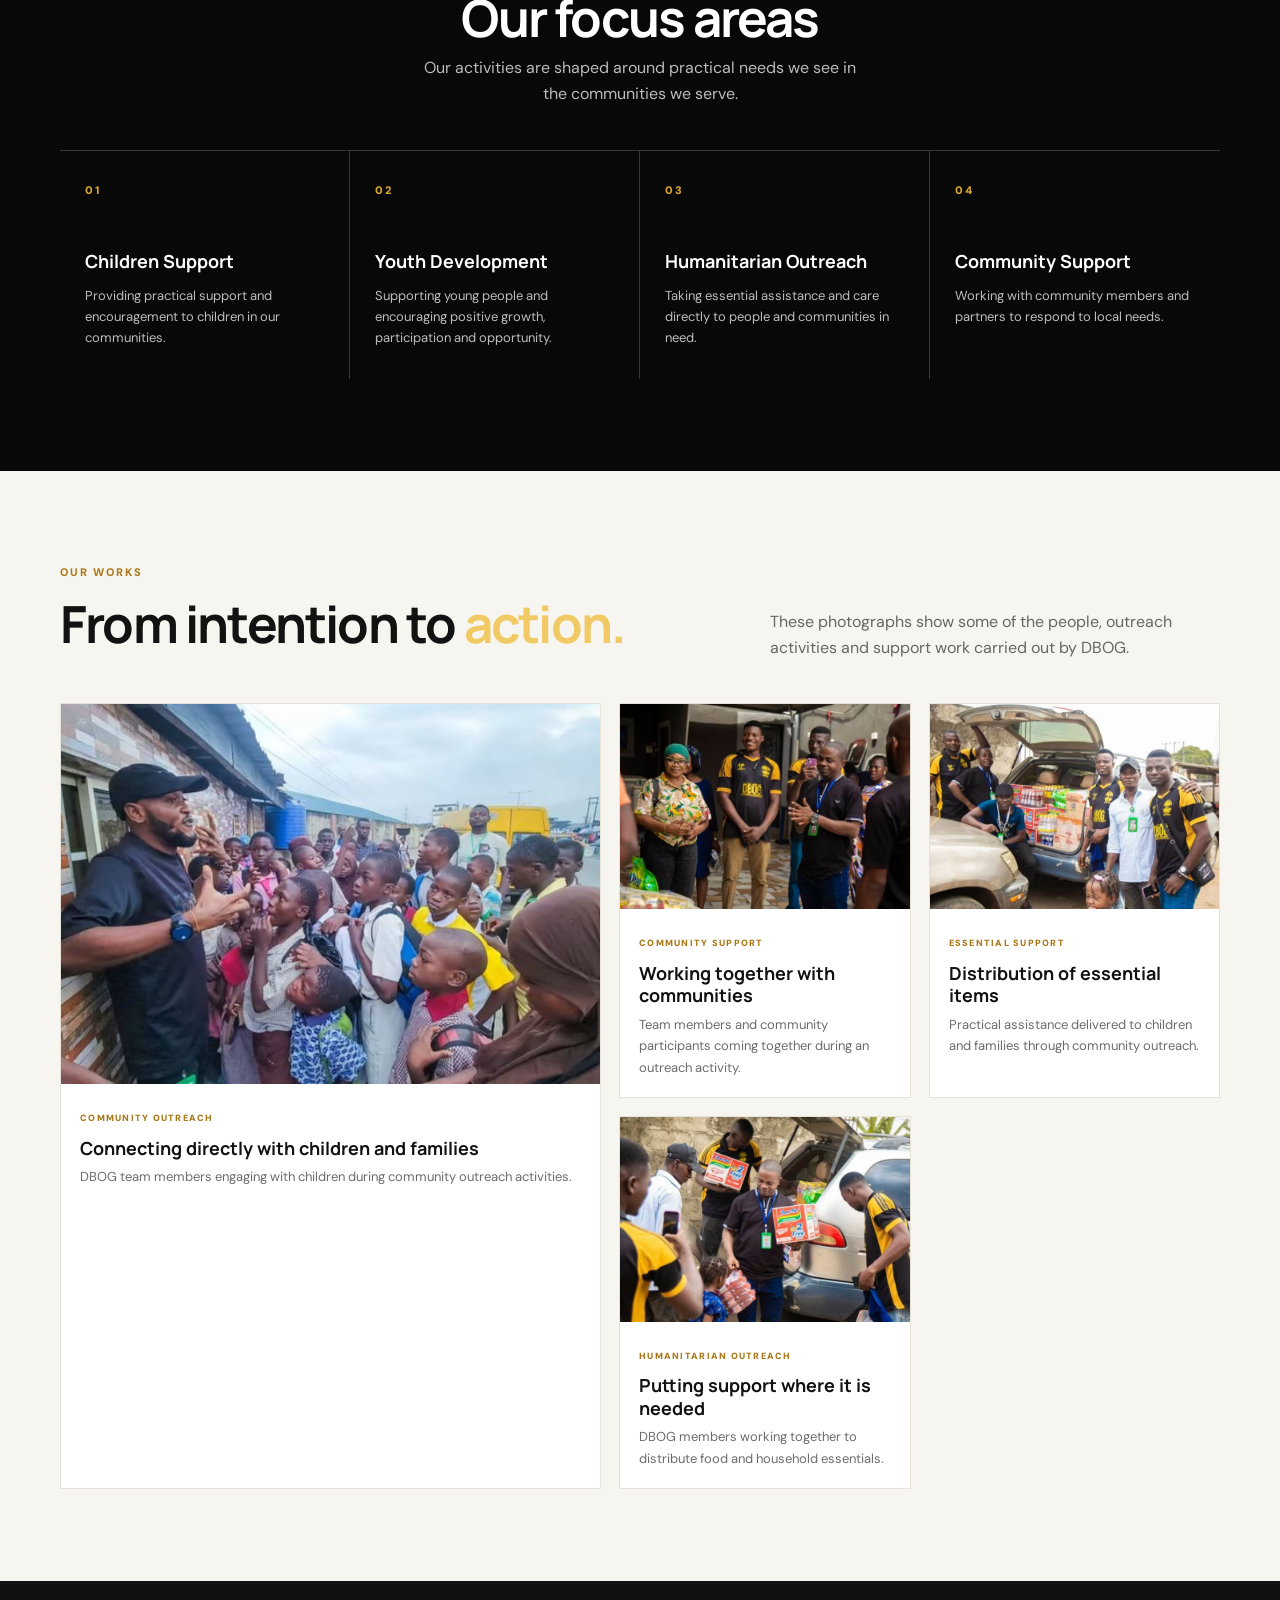
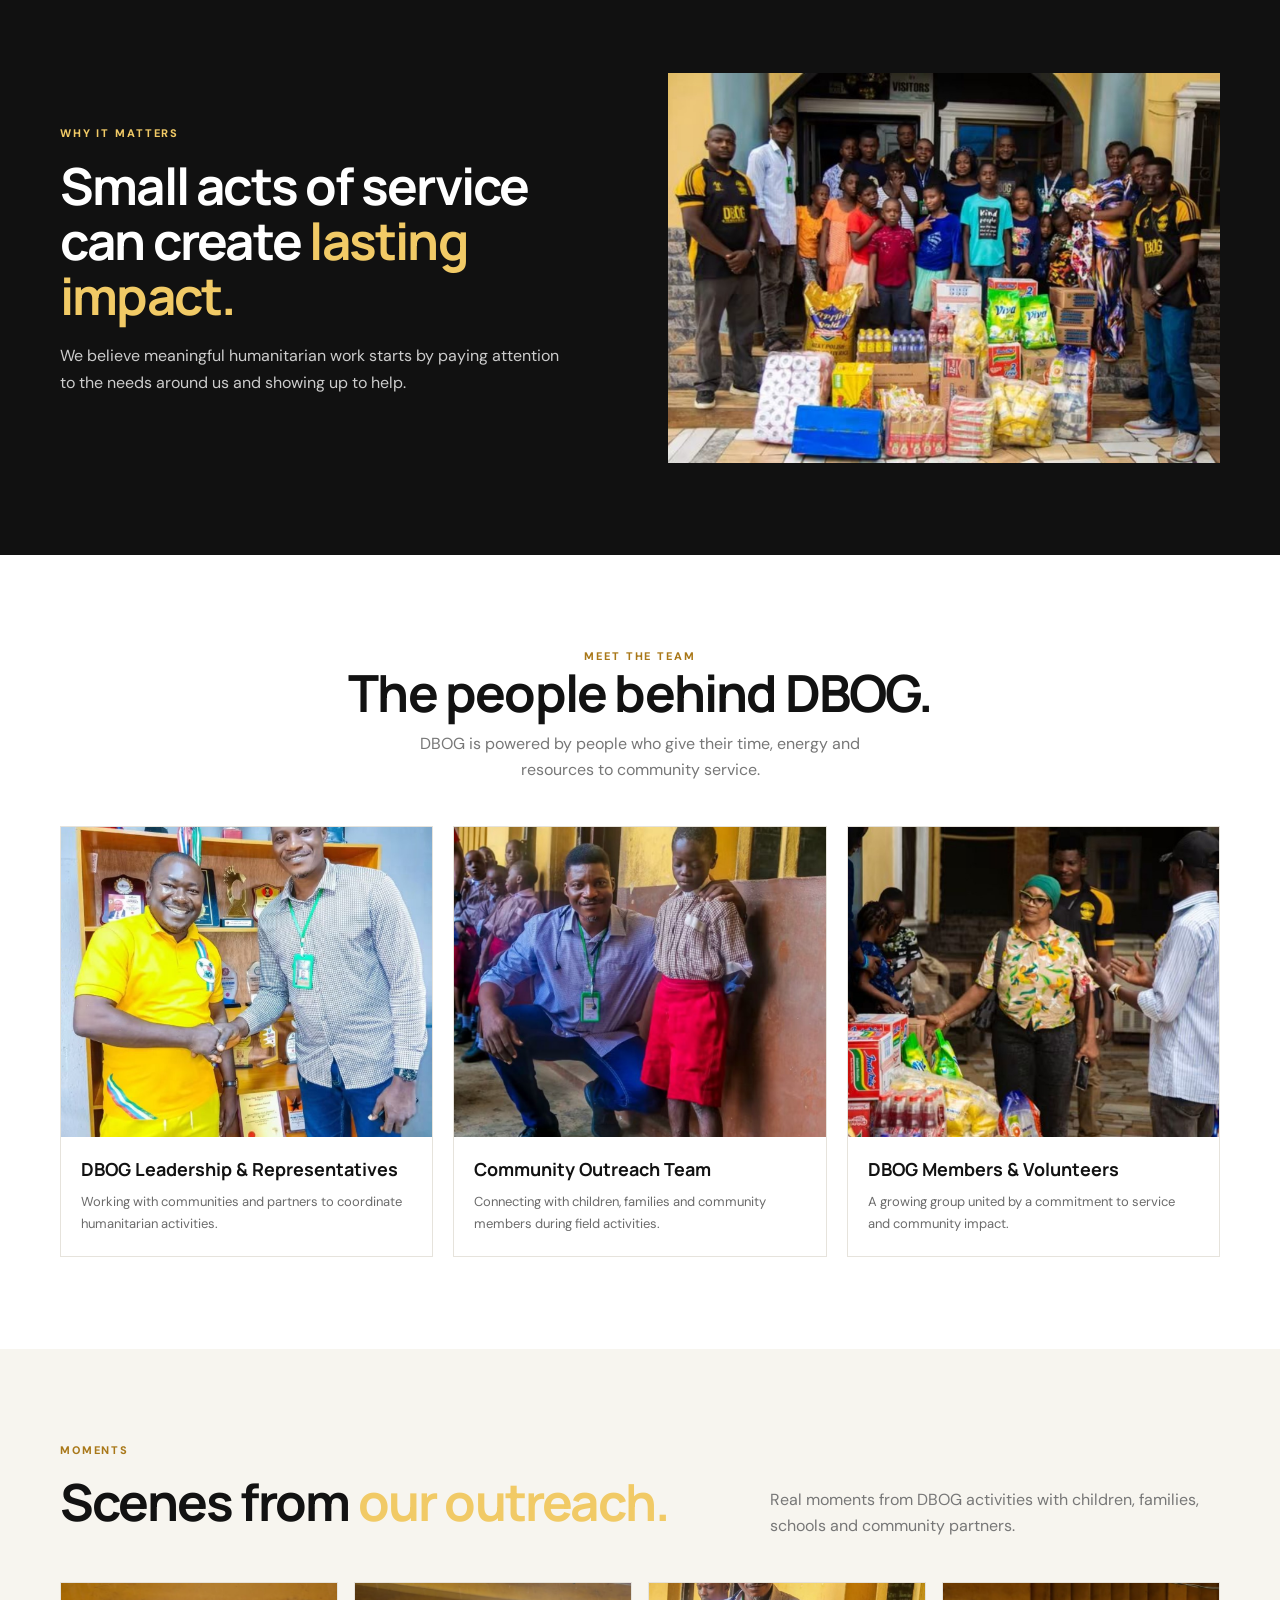
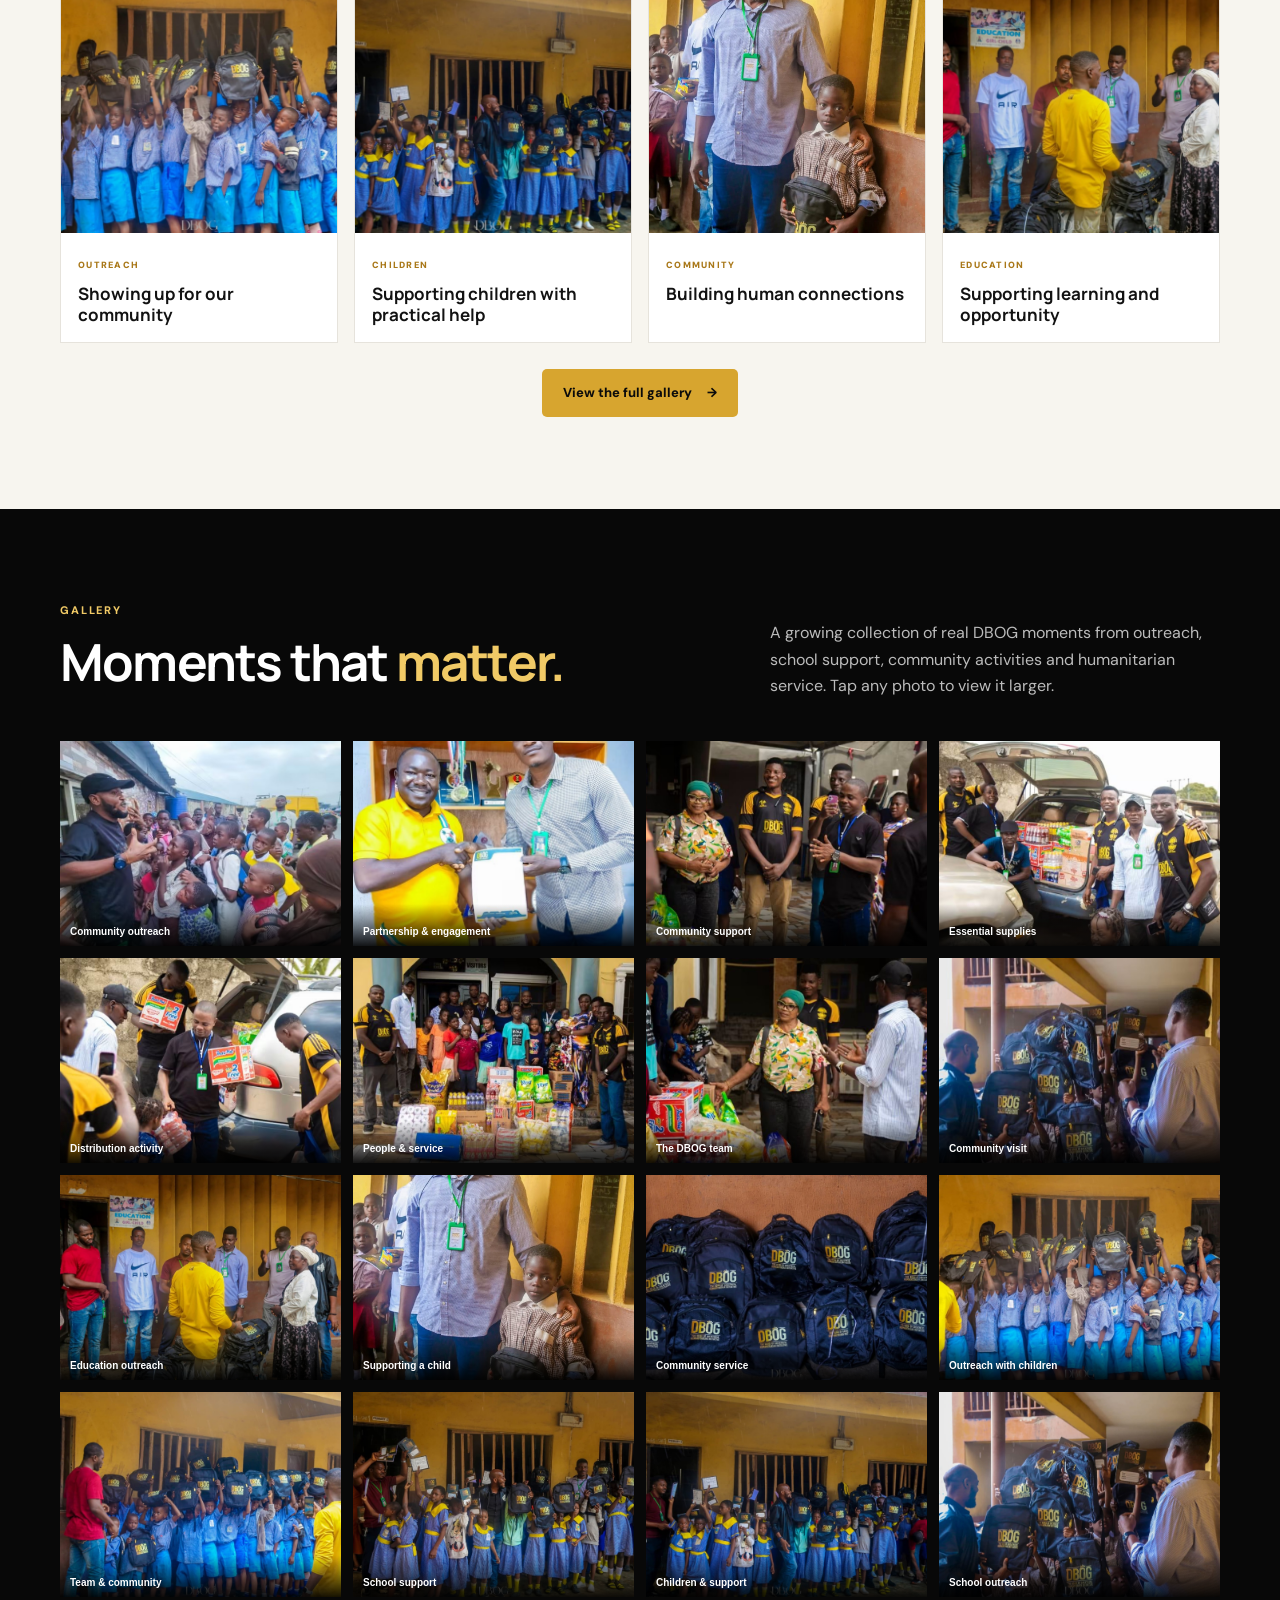
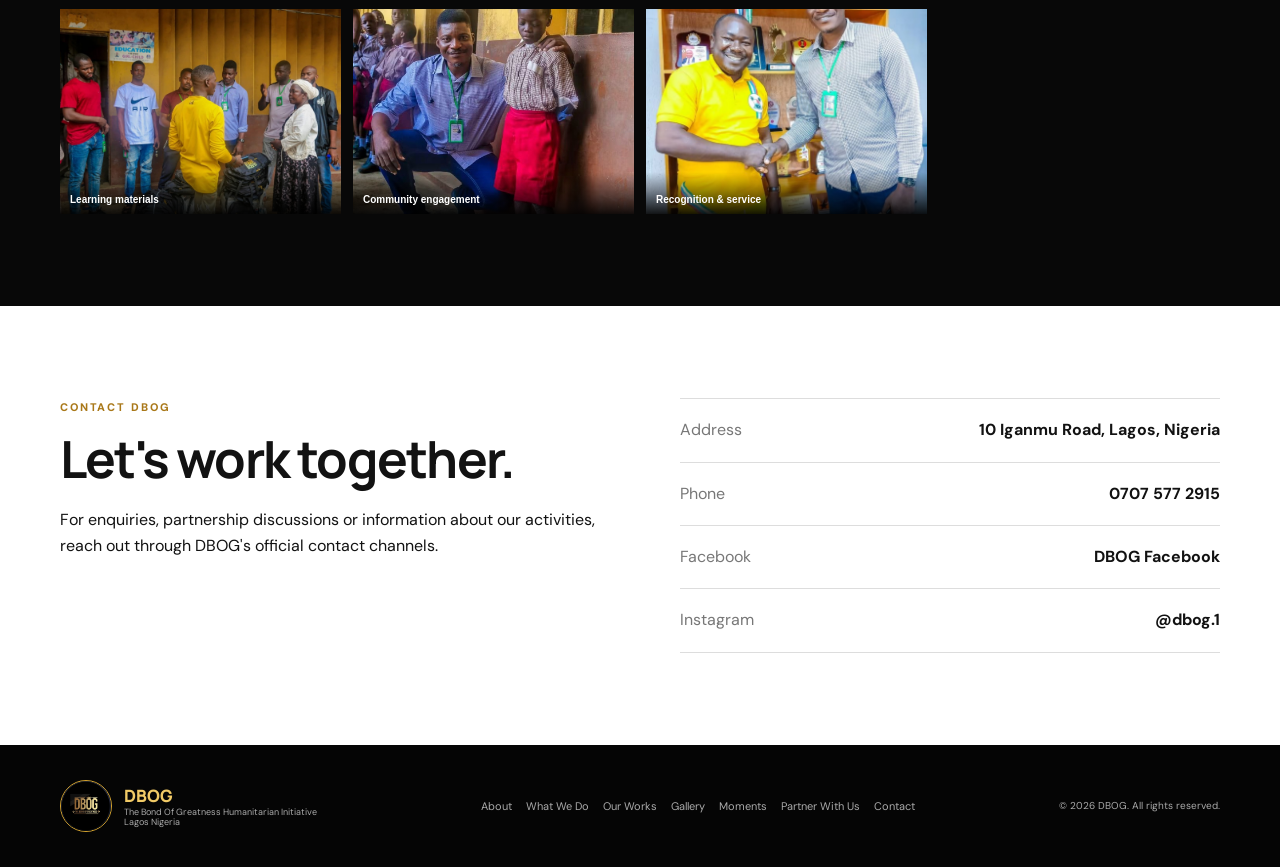
==== commit 9608cfac: "Remove duplicate homepage donation section and route donation links to donate page" ====
--- a/index.html
+++ b/index.html
@@ -28,7 +28,7 @@
     <a class="brand" href="#home"><img src="assets/logo.jpg" alt="DBOG logo"><span><b>DBOG</b><small>The Bond Of Greatness Humanitarian Initiative Lagos Nigeria</small></span></a>
     <button class="menu-btn" aria-label="Open navigation" aria-expanded="false">☰</button>
     <nav class="nav" aria-label="Main navigation">
-      <a class="active" href="#home">Home</a><a href="#about">About Us</a><a href="#what-we-do">What We Do</a><a href="#works">Our Works</a><a href="#team">Meet the Team</a><a href="#gallery">Gallery</a><a href="#moments">Moments</a><a href="#support">Partner With Us</a><a href="donate.html">Donate</a><a href="#contact">Contact</a>
+      <a class="active" href="#home">Home</a><a href="#about">About Us</a><a href="#what-we-do">What We Do</a><a href="#works">Our Works</a><a href="#team">Meet the Team</a><a href="#gallery">Gallery</a><a href="#moments">Moments</a><a href="donate.html">Partner With Us</a><a href="donate.html">Donate</a><a href="#contact">Contact</a>
     </nav>
   </div>
 </header>
@@ -39,7 +39,7 @@
     <div class="hero-copy"><p class="kicker">THE BOND OF GREATNESS HUMANITARIAN INITIATIVE LAGOS (DBOG)</p>
       <h1>Building brighter futures for <em>children and youths.</em></h1>
       <p class="lead">A group of like-minded people working together to support our immediate communities, with a special focus on children and young people.</p>
-      <div class="actions"><a class="btn gold" href="#works">Explore Our Work <span>→</span></a><a class="btn outline" href="#support">Partner With Us <span>→</span></a></div>
+      <div class="actions"><a class="btn gold" href="#works">Explore Our Work <span>→</span></a><a class="btn outline" href="donate.html">Partner With Us <span>→</span></a></div>
     </div>
   </div>
   <div class="hero-caption"><span>REAL PEOPLE. REAL COMMUNITY WORK.</span><span>SCROLL TO EXPLORE ↓</span></div>
@@ -90,11 +90,11 @@
 <button><img src="assets/1000221274.jpg" alt="DBOG representatives with an award"><span>Recognition & service</span></button>
 </div></div></section>
 
-<section class="support section" id="support"><div class="container support-grid"><div><p class="kicker dark">PARTNER WITH US</p><h2>Help us do <em>more.</em></h2><p>You can support DBOG’s humanitarian activities through a contribution to our education, feeding and community projects.</p><p class="small-note">Choose a contribution amount and see what it can help provide on our dedicated donation page.</p><a class="button" href="donate.html">Explore Donation Options →</a></div><div class="bank support-note"><div class="bank-title">SMALL GIFTS. BIG CHANGE.</div><p>Every contribution can help DBOG support children and communities. Visit the donation page to choose an amount and view official bank-transfer instructions.</p><a href="donate.html">Go to Donate Page →</a></div></div></section>
+
 
 <section class="contact section" id="contact"><div class="container contact-grid"><div><p class="kicker dark">CONTACT DBOG</p><h2>Let's work together.</h2><p>For enquiries, partnership discussions or information about our activities, reach out through DBOG's official contact channels.</p></div><div class="contact-box"><div><span>Address</span><b>10 Iganmu Road, Lagos, Nigeria</b></div><div><span>Phone</span><b><a href="tel:+2347075772915">0707 577 2915</a></b></div><div><span>Facebook</span><b><a href="https://www.facebook.com/share/14qMGT7LqoW/?mibextid=wwXIfr" target="_blank" rel="noopener">DBOG Facebook</a></b></div><div><span>Instagram</span><b><a href="https://www.instagram.com/dbog.1" target="_blank" rel="noopener">@dbog.1</a></b></div></div></div></section>
 </main>
-<footer><div class="container footer"><a class="footer-brand" href="#top"><img src="assets/logo.jpg" alt="DBOG logo"><span><b>DBOG</b><small>The Bond Of Greatness Humanitarian Initiative Lagos Nigeria</small></span></a><div class="footer-links"><a href="#about">About</a><a href="#what-we-do">What We Do</a><a href="#works">Our Works</a><a href="#gallery">Gallery</a><a href="#moments">Moments</a><a href="#support">Partner With Us</a><a href="#contact">Contact</a></div><p>© <span id="year"></span> DBOG. All rights reserved.</p></div></footer>
+<footer><div class="container footer"><a class="footer-brand" href="#top"><img src="assets/logo.jpg" alt="DBOG logo"><span><b>DBOG</b><small>The Bond Of Greatness Humanitarian Initiative Lagos Nigeria</small></span></a><div class="footer-links"><a href="#about">About</a><a href="#what-we-do">What We Do</a><a href="#works">Our Works</a><a href="#gallery">Gallery</a><a href="#moments">Moments</a><a href="donate.html">Partner With Us</a><a href="#contact">Contact</a></div><p>© <span id="year"></span> DBOG. All rights reserved.</p></div></footer>
 <div class="lightbox" aria-hidden="true"><button class="close" aria-label="Close">×</button><img src="" alt=""></div>
 <script src="script.js"></script>
 </body></html>
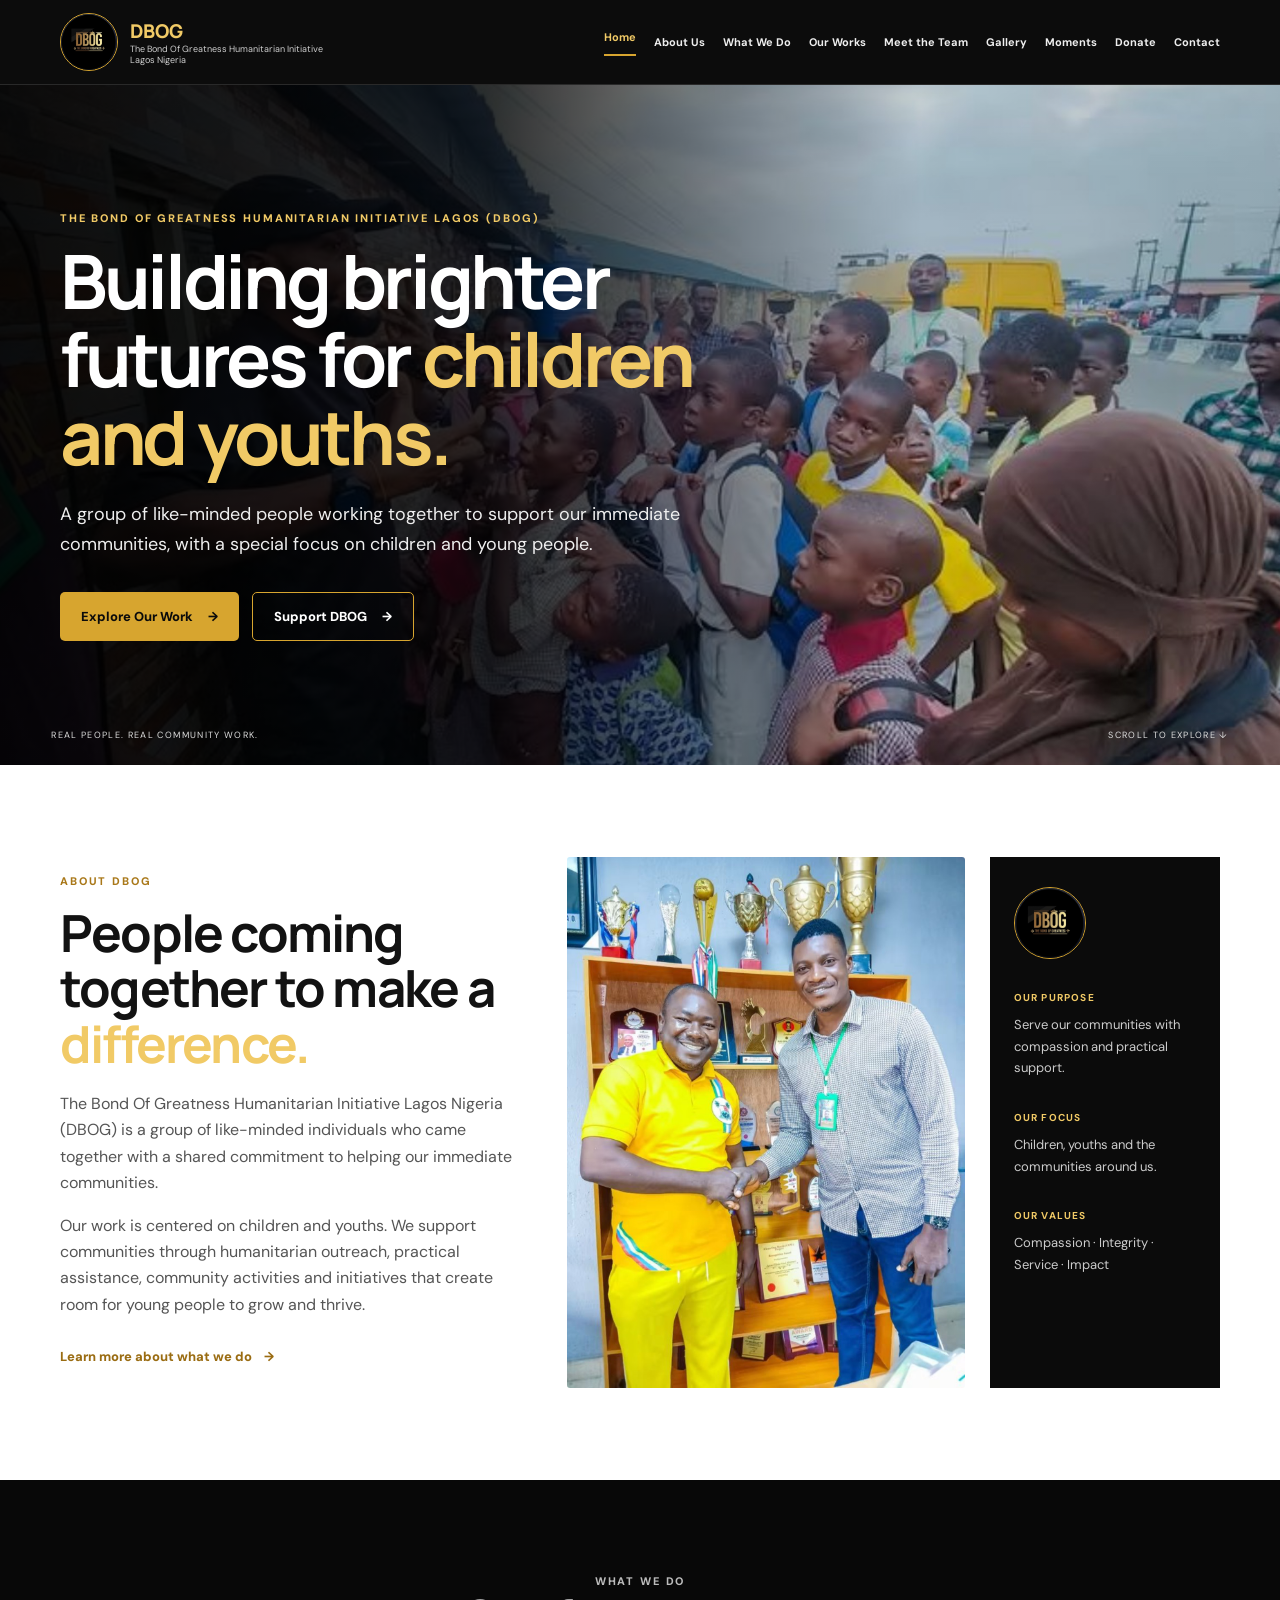
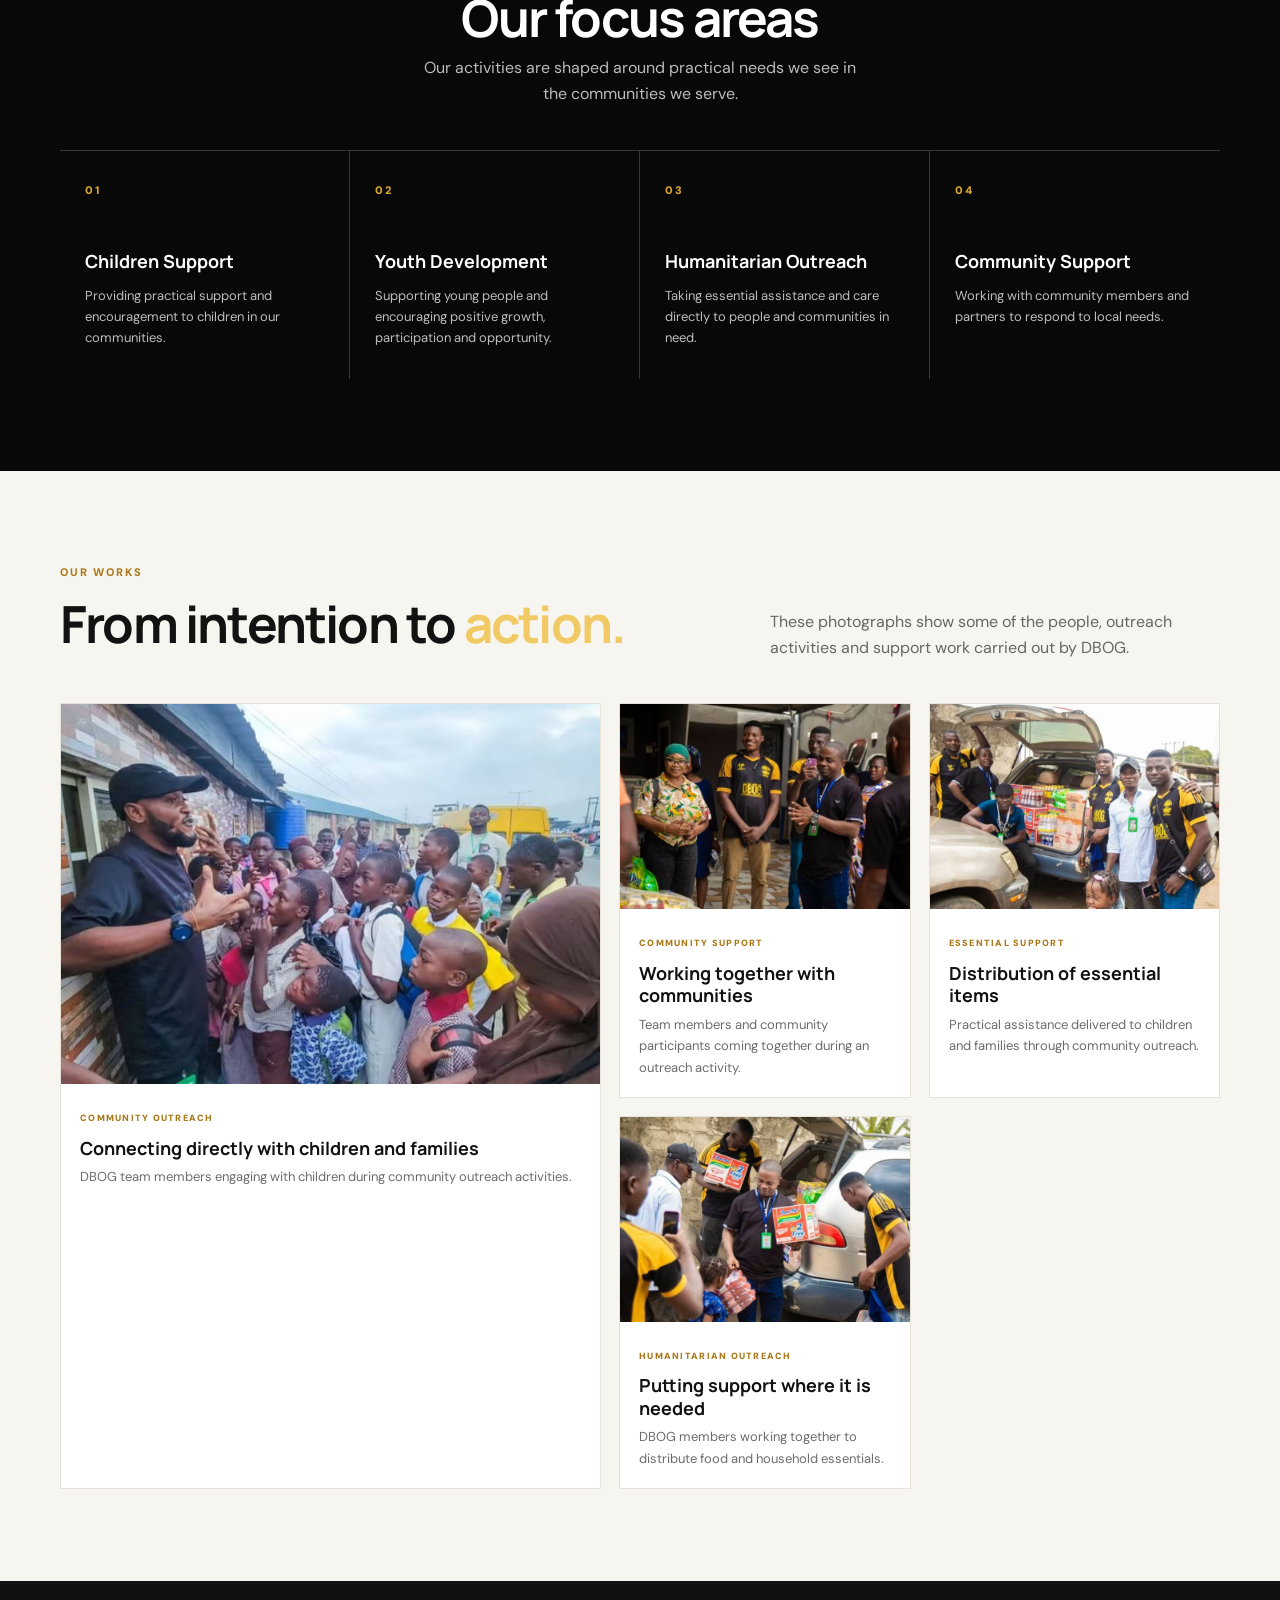
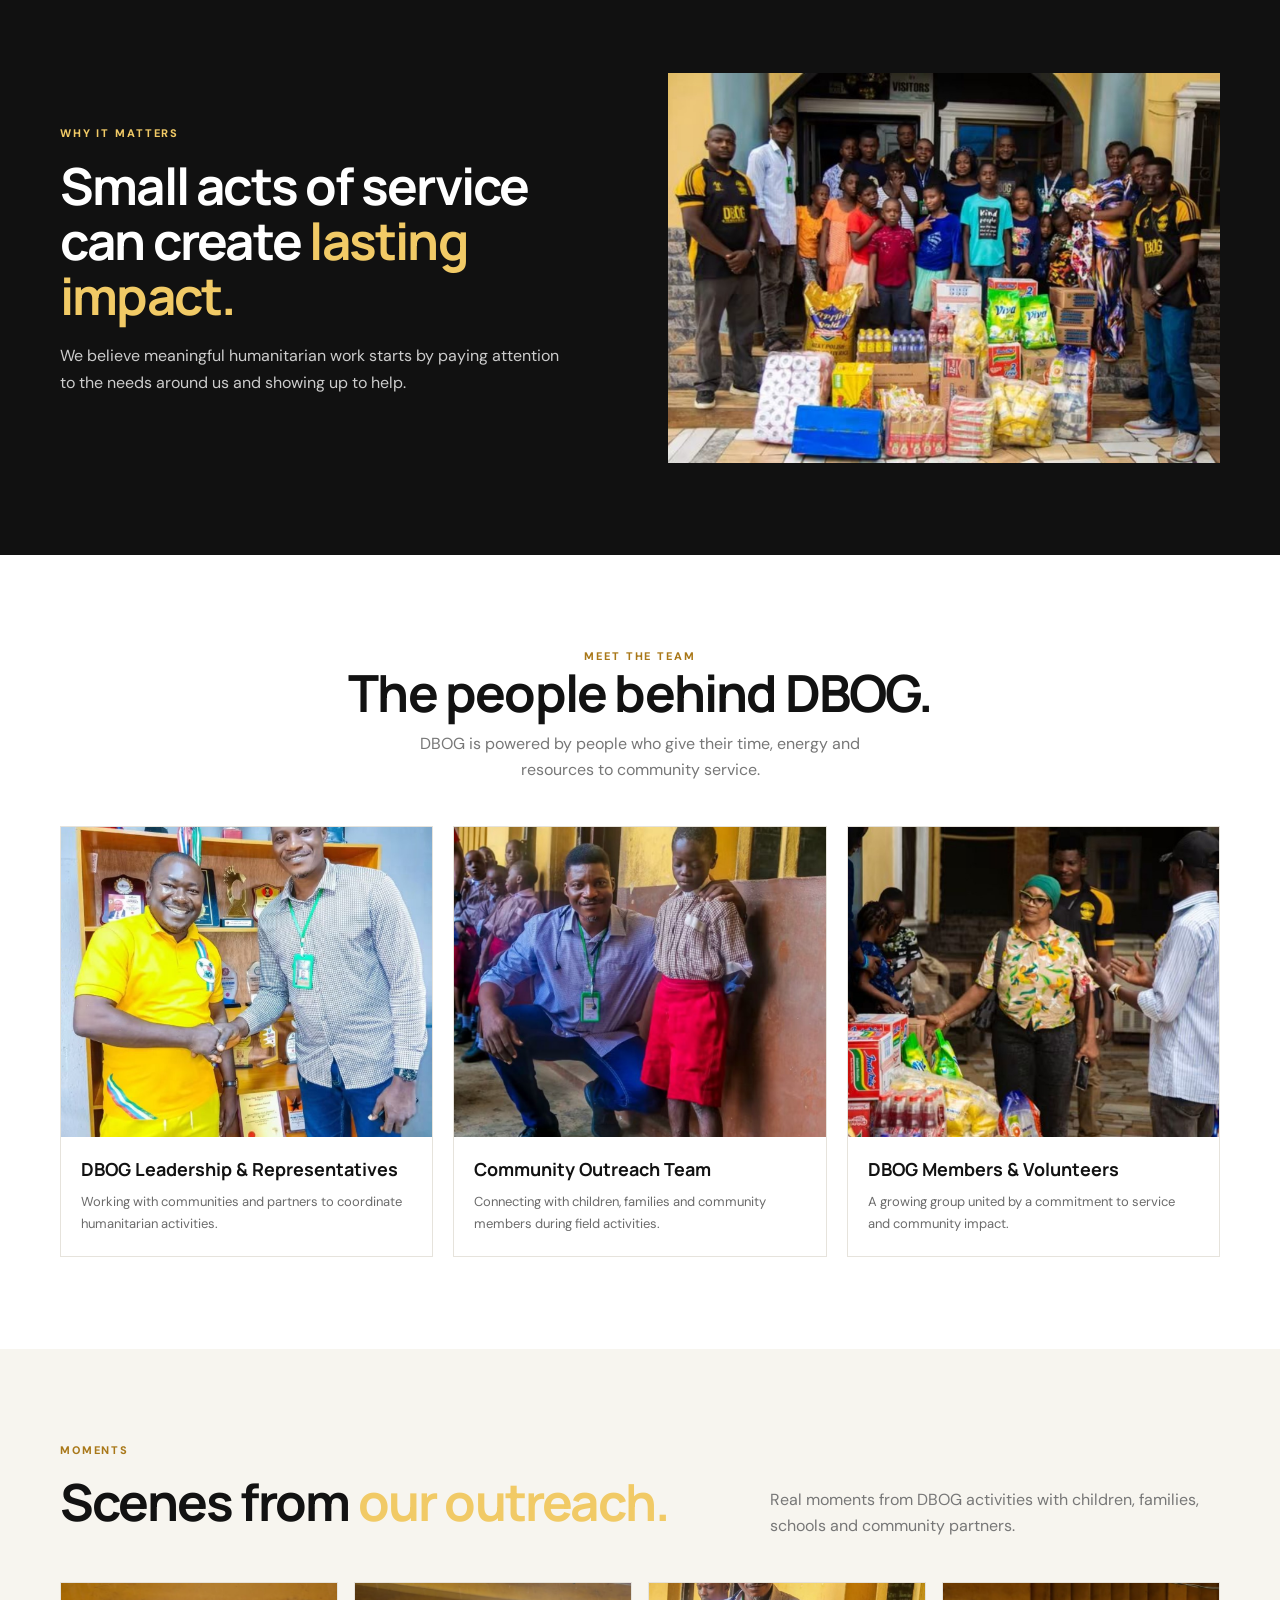
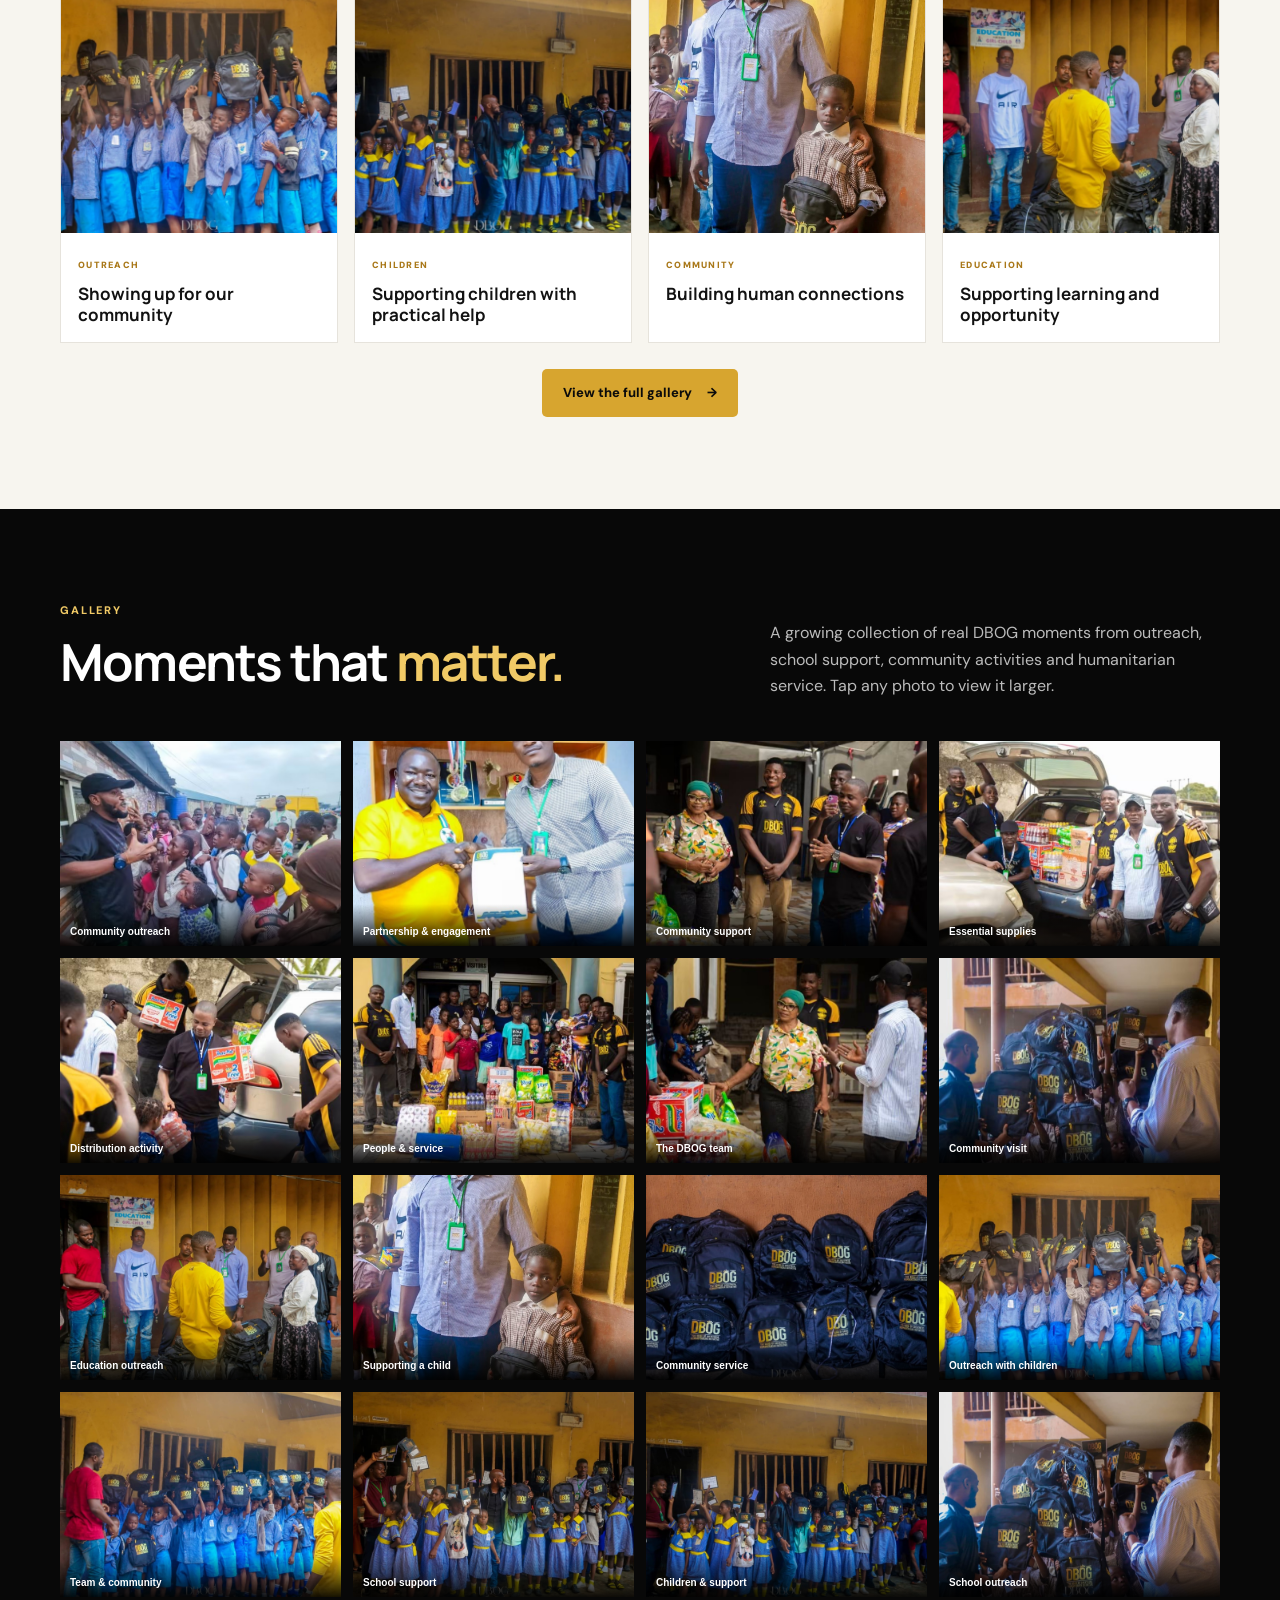
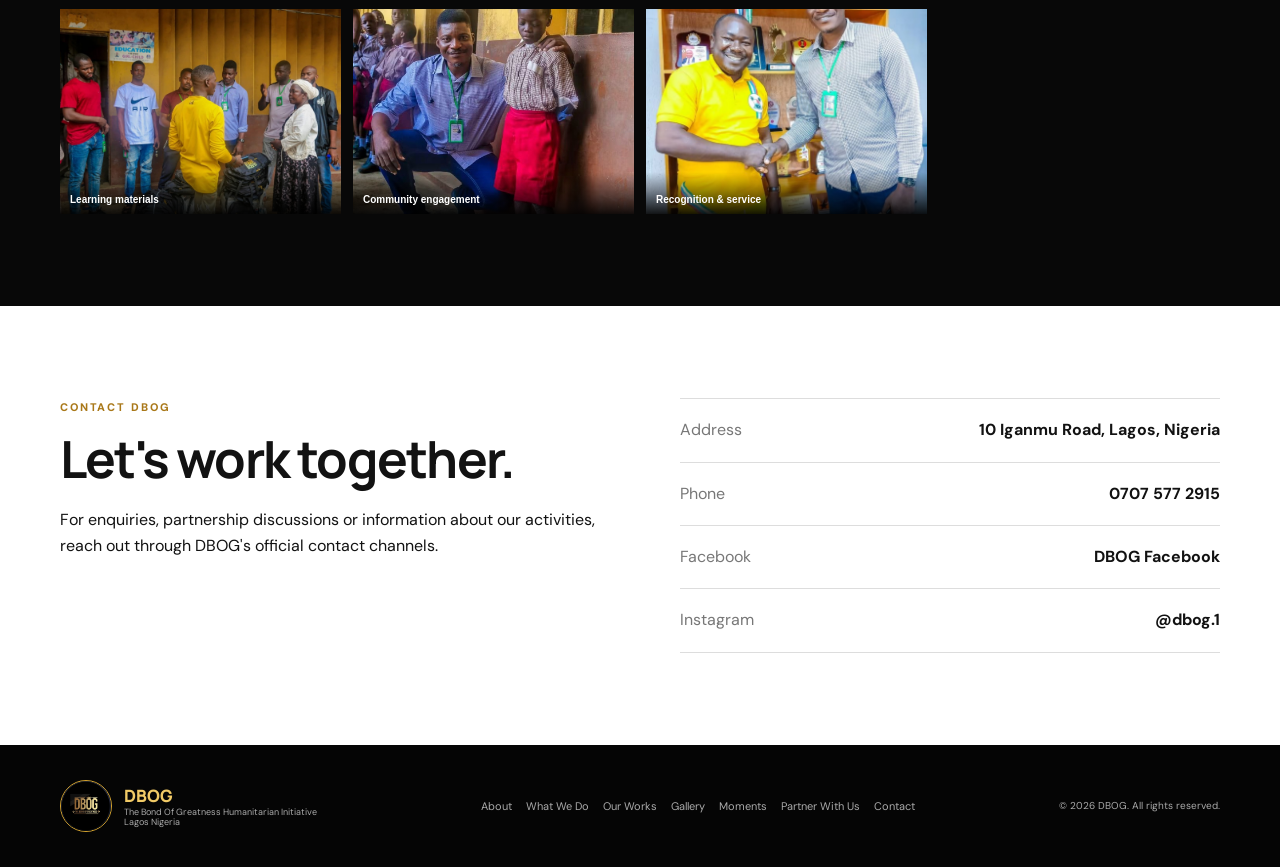
==== commit 9b01e327: "Connect homepage donation navigation and remove duplicate Partner With Us link" ====
--- a/index.html
+++ b/index.html
@@ -28,7 +28,7 @@
     <a class="brand" href="#home"><img src="assets/logo.jpg" alt="DBOG logo"><span><b>DBOG</b><small>The Bond Of Greatness Humanitarian Initiative Lagos Nigeria</small></span></a>
     <button class="menu-btn" aria-label="Open navigation" aria-expanded="false">☰</button>
     <nav class="nav" aria-label="Main navigation">
-      <a class="active" href="#home">Home</a><a href="#about">About Us</a><a href="#what-we-do">What We Do</a><a href="#works">Our Works</a><a href="#team">Meet the Team</a><a href="#gallery">Gallery</a><a href="#moments">Moments</a><a href="donate.html">Partner With Us</a><a href="donate.html">Donate</a><a href="#contact">Contact</a>
+      <a class="active" href="#home">Home</a><a href="#about">About Us</a><a href="#what-we-do">What We Do</a><a href="#works">Our Works</a><a href="#team">Meet the Team</a><a href="#gallery">Gallery</a><a href="#moments">Moments</a><a href="donate.html">Donate</a><a href="#contact">Contact</a>
     </nav>
   </div>
 </header>
@@ -39,7 +39,7 @@
     <div class="hero-copy"><p class="kicker">THE BOND OF GREATNESS HUMANITARIAN INITIATIVE LAGOS (DBOG)</p>
       <h1>Building brighter futures for <em>children and youths.</em></h1>
       <p class="lead">A group of like-minded people working together to support our immediate communities, with a special focus on children and young people.</p>
-      <div class="actions"><a class="btn gold" href="#works">Explore Our Work <span>→</span></a><a class="btn outline" href="donate.html">Partner With Us <span>→</span></a></div>
+      <div class="actions"><a class="btn gold" href="#works">Explore Our Work <span>→</span></a><a class="btn outline" href="donate.html">Support DBOG <span>→</span></a></div>
     </div>
   </div>
   <div class="hero-caption"><span>REAL PEOPLE. REAL COMMUNITY WORK.</span><span>SCROLL TO EXPLORE ↓</span></div>
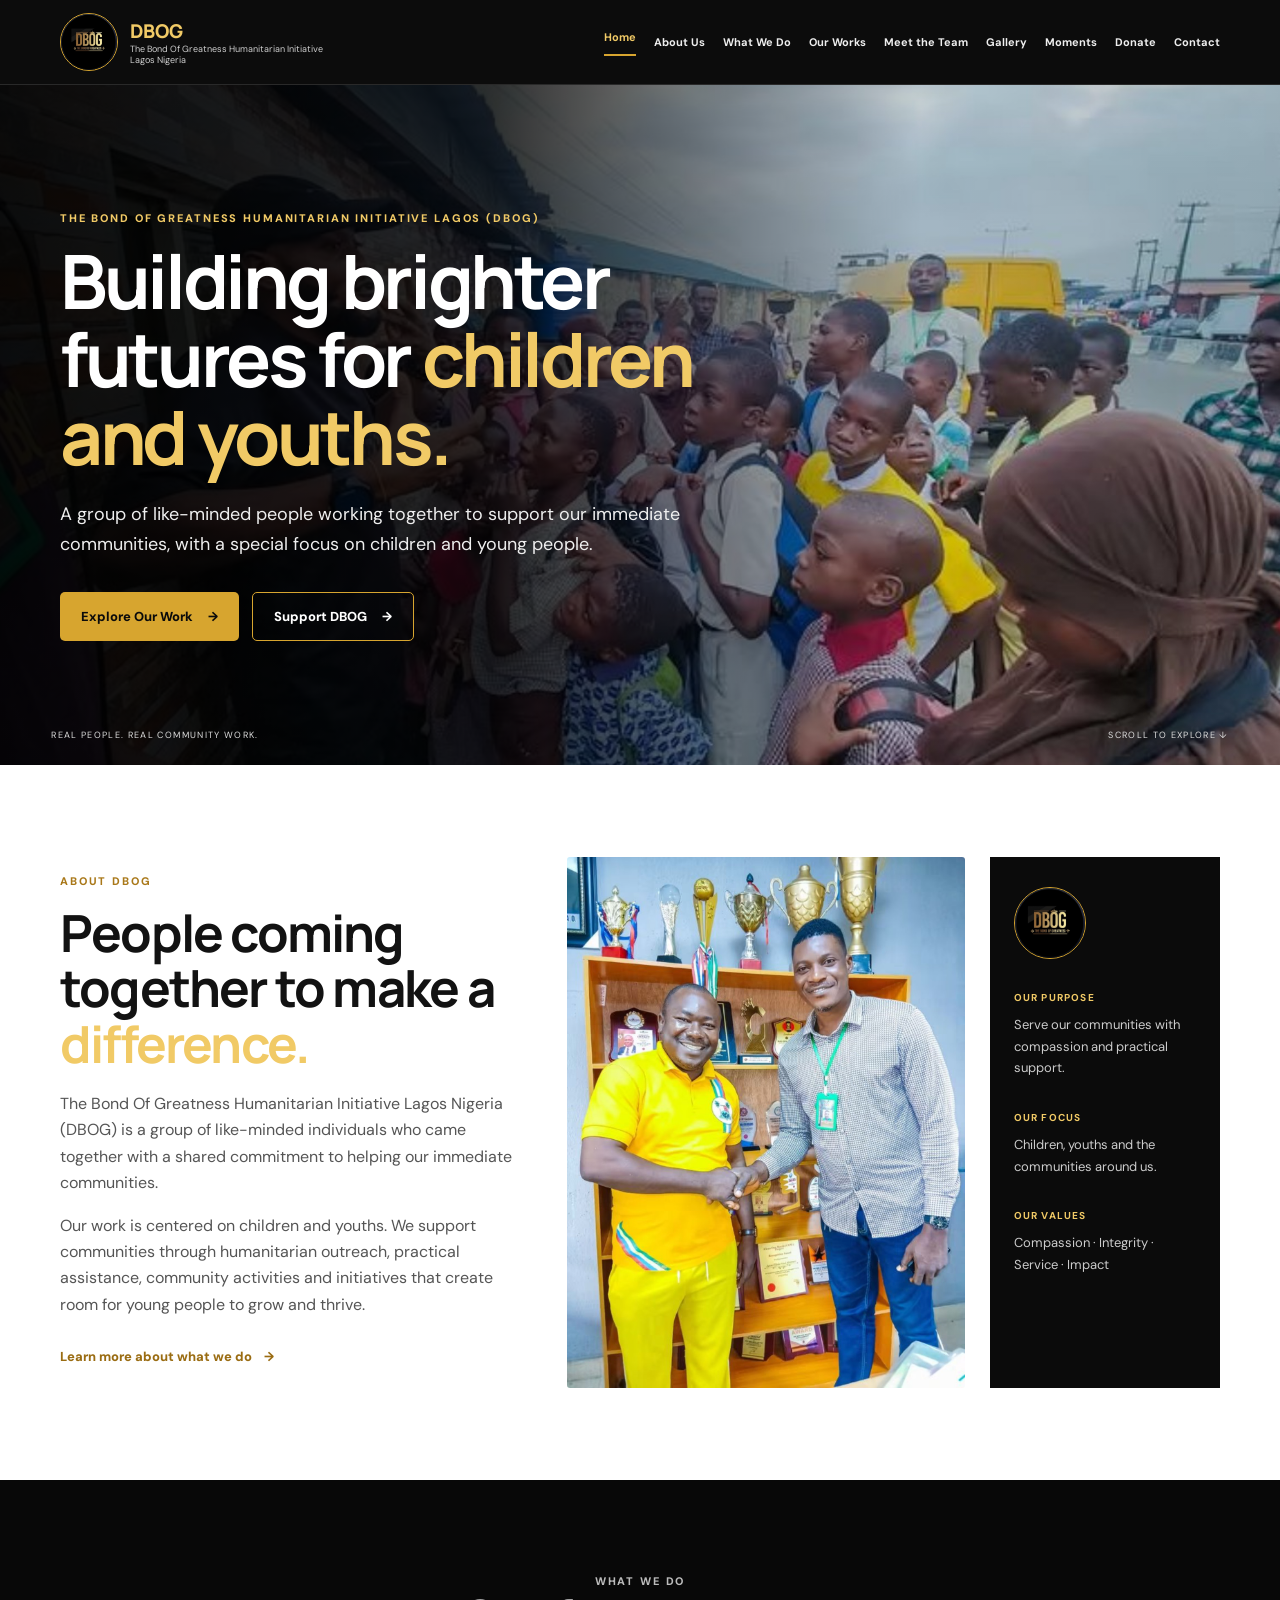
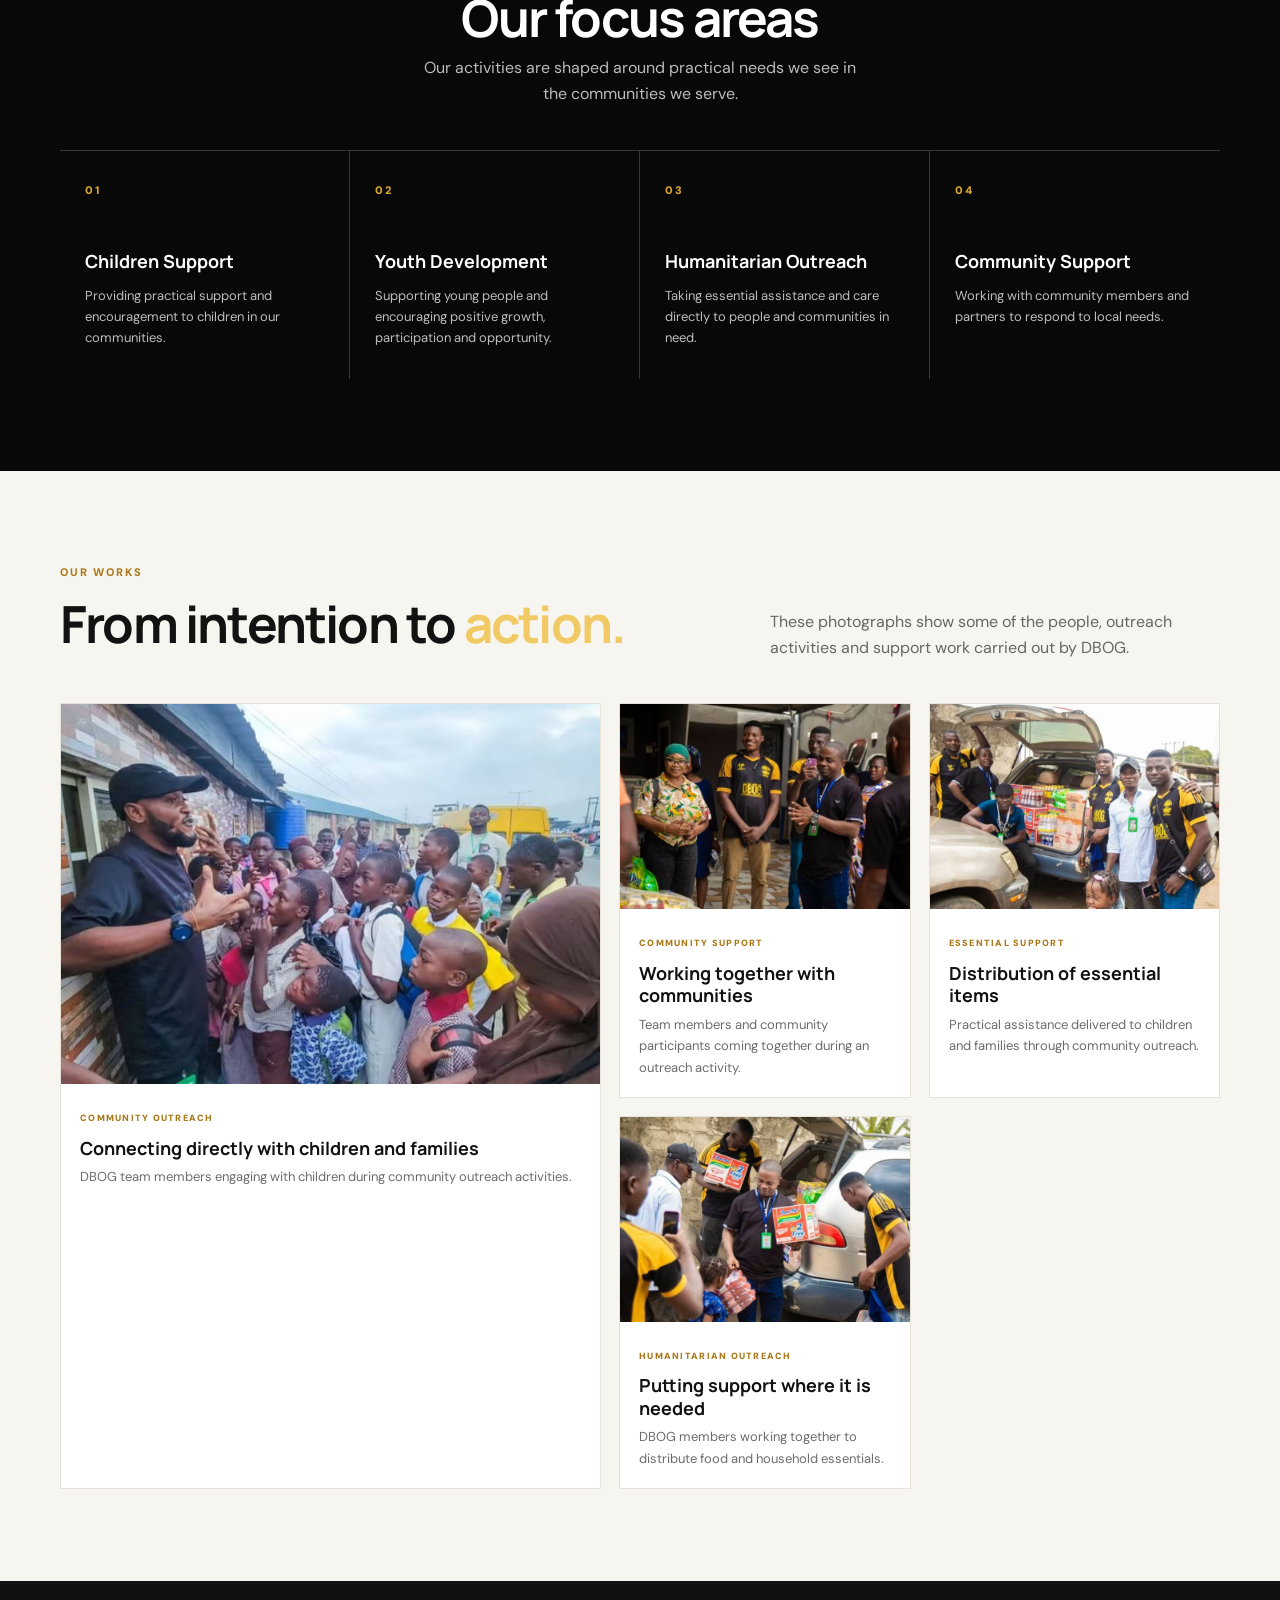
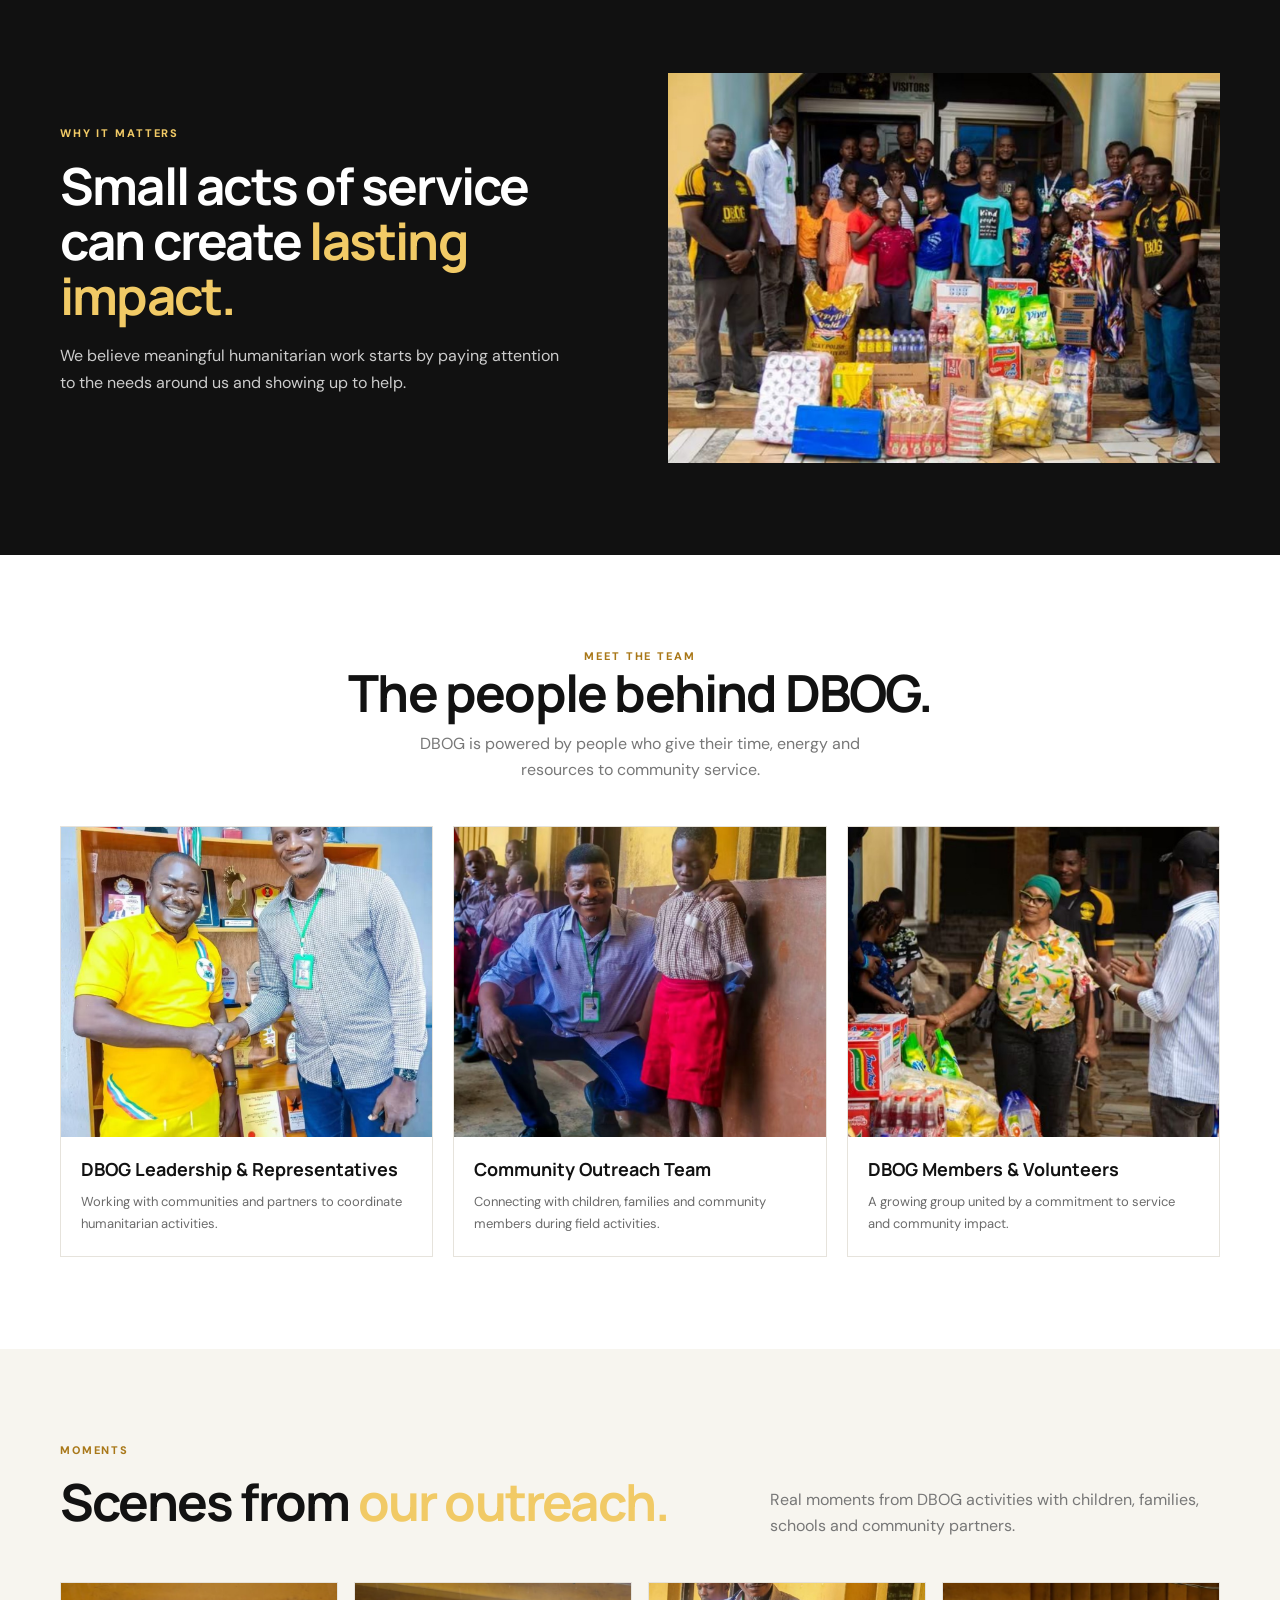
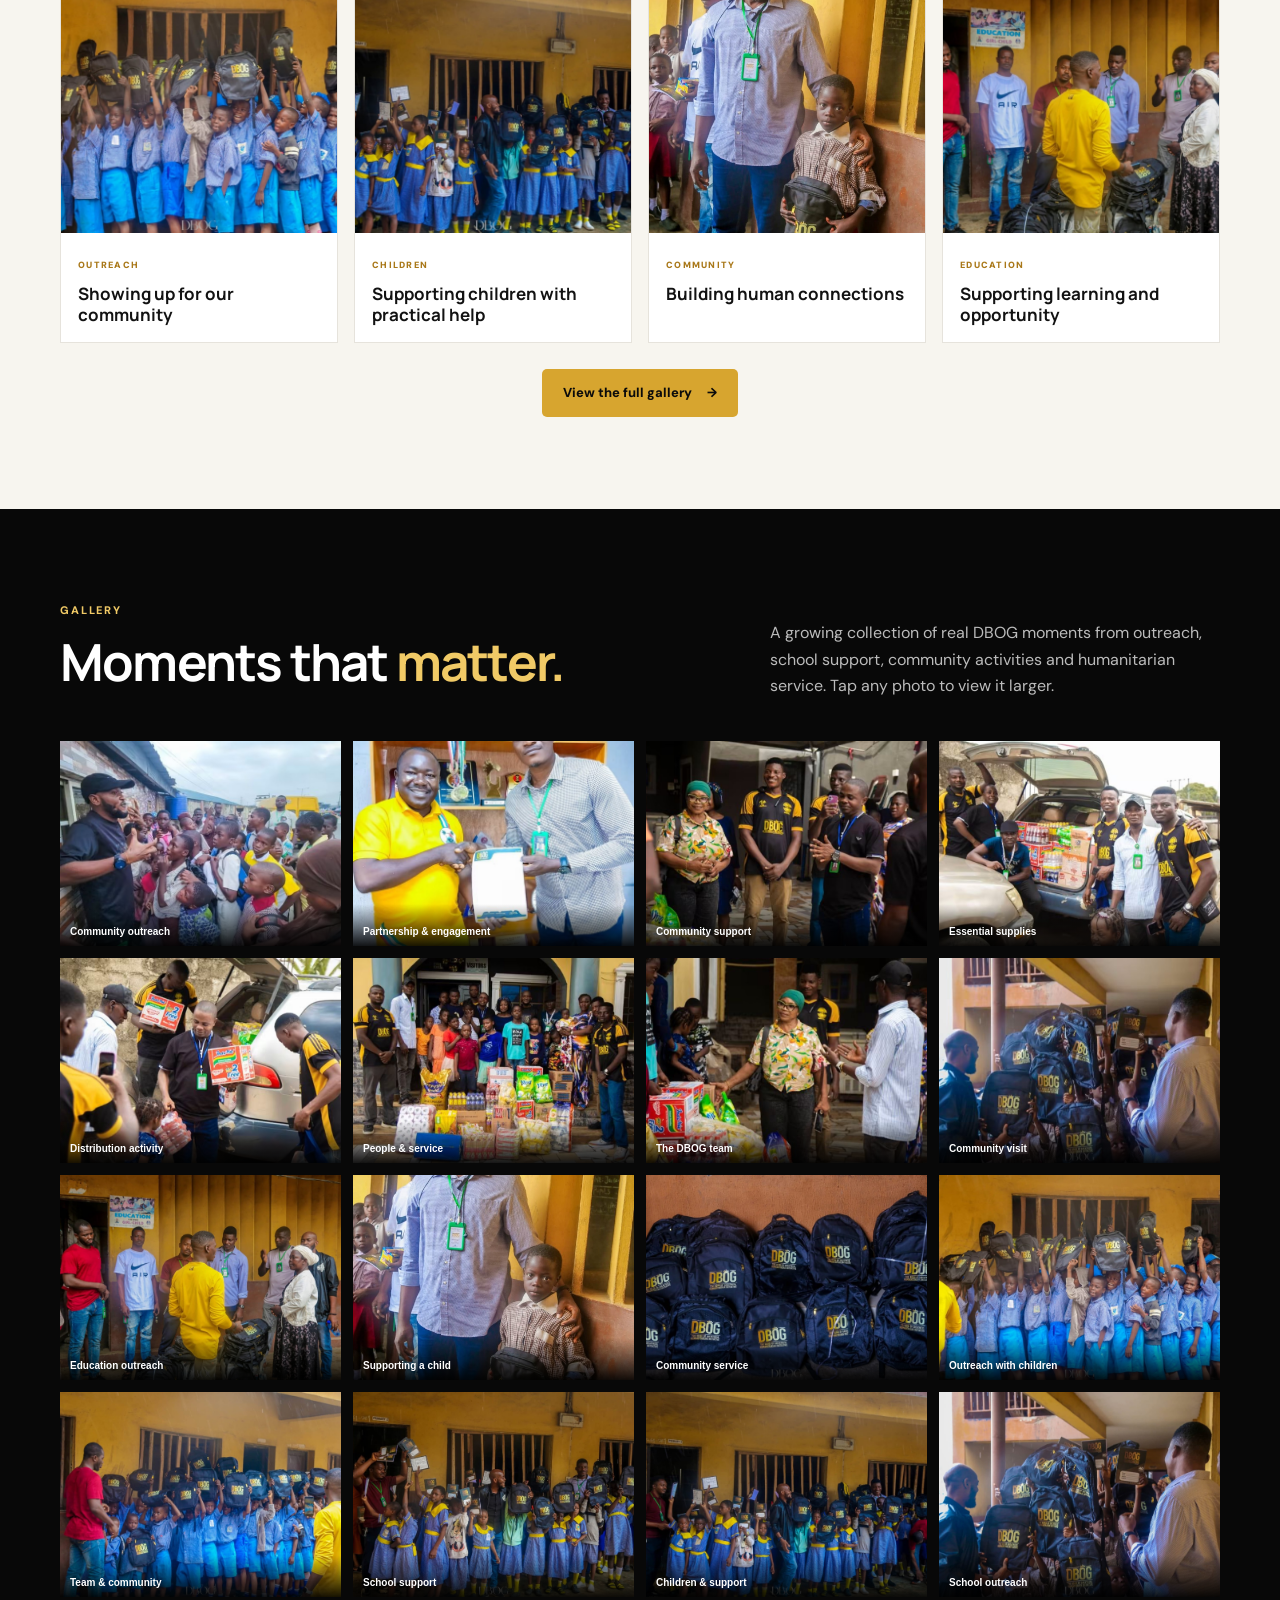
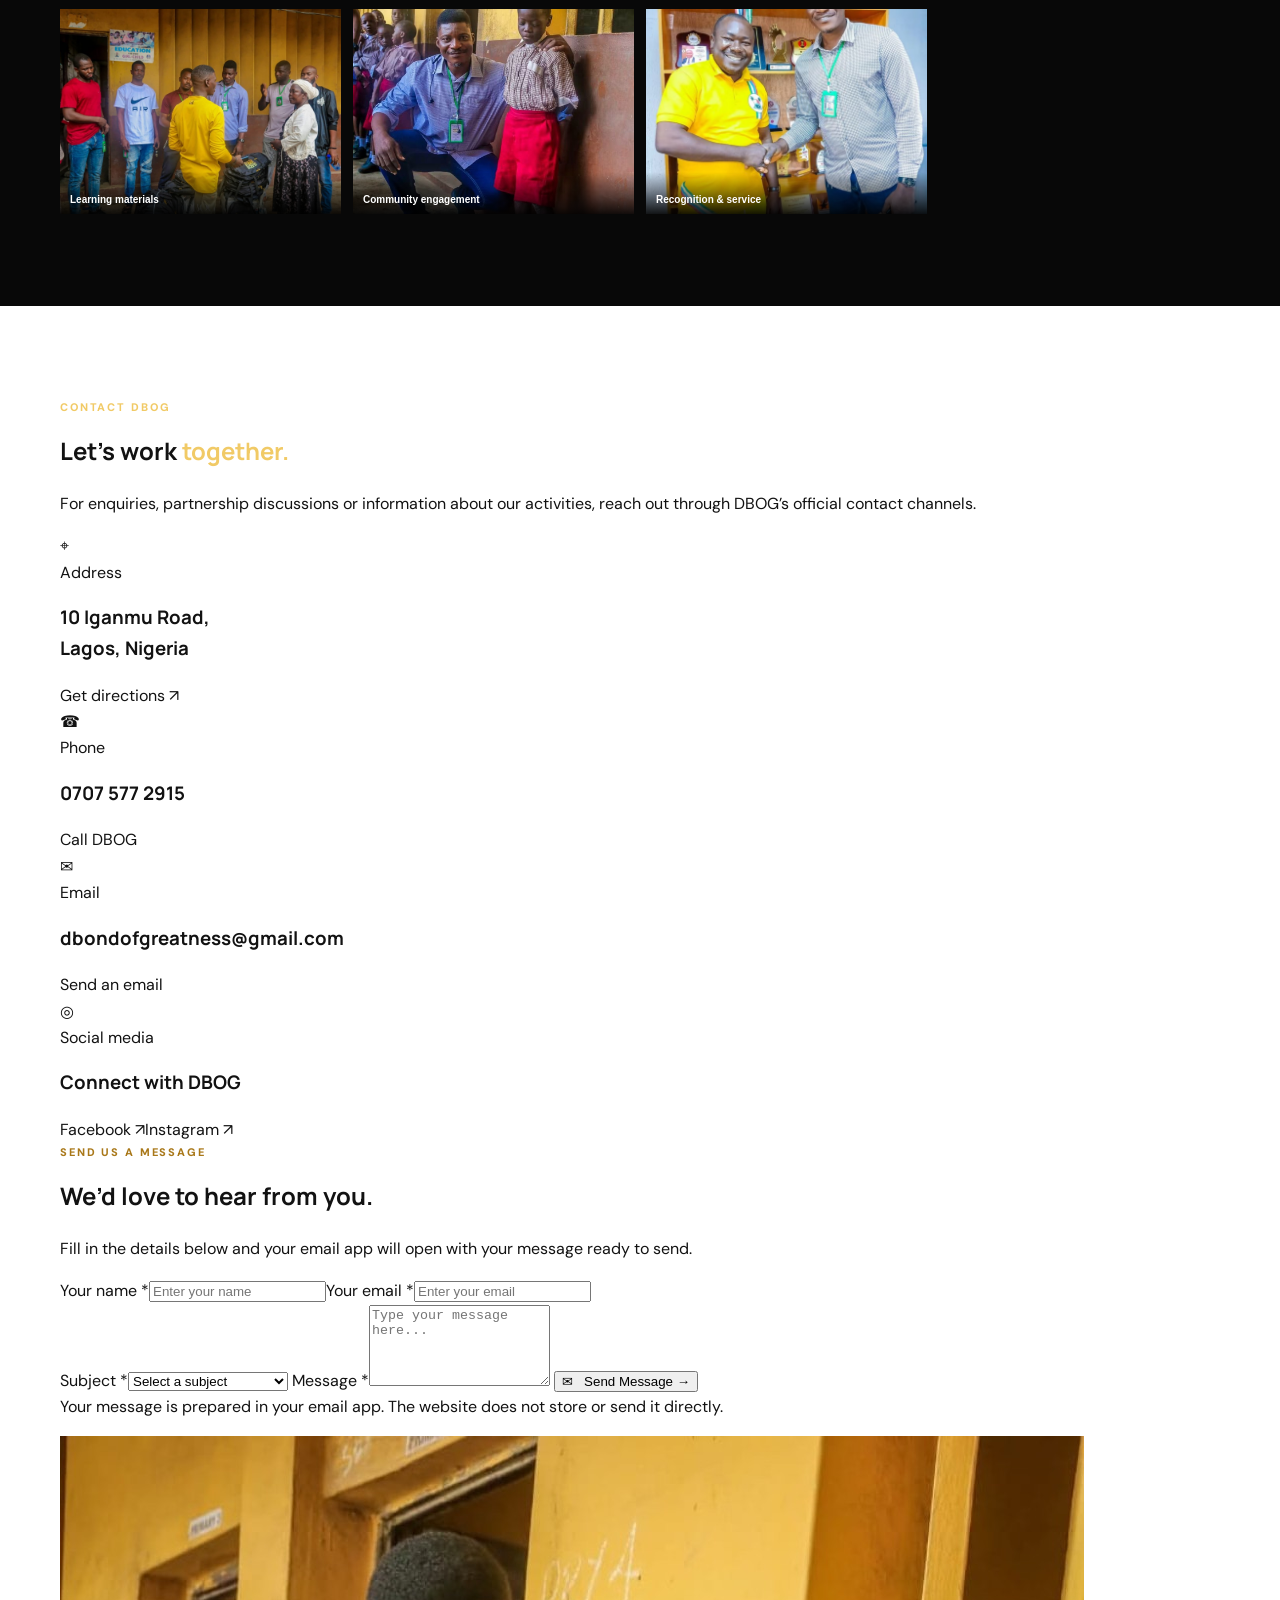
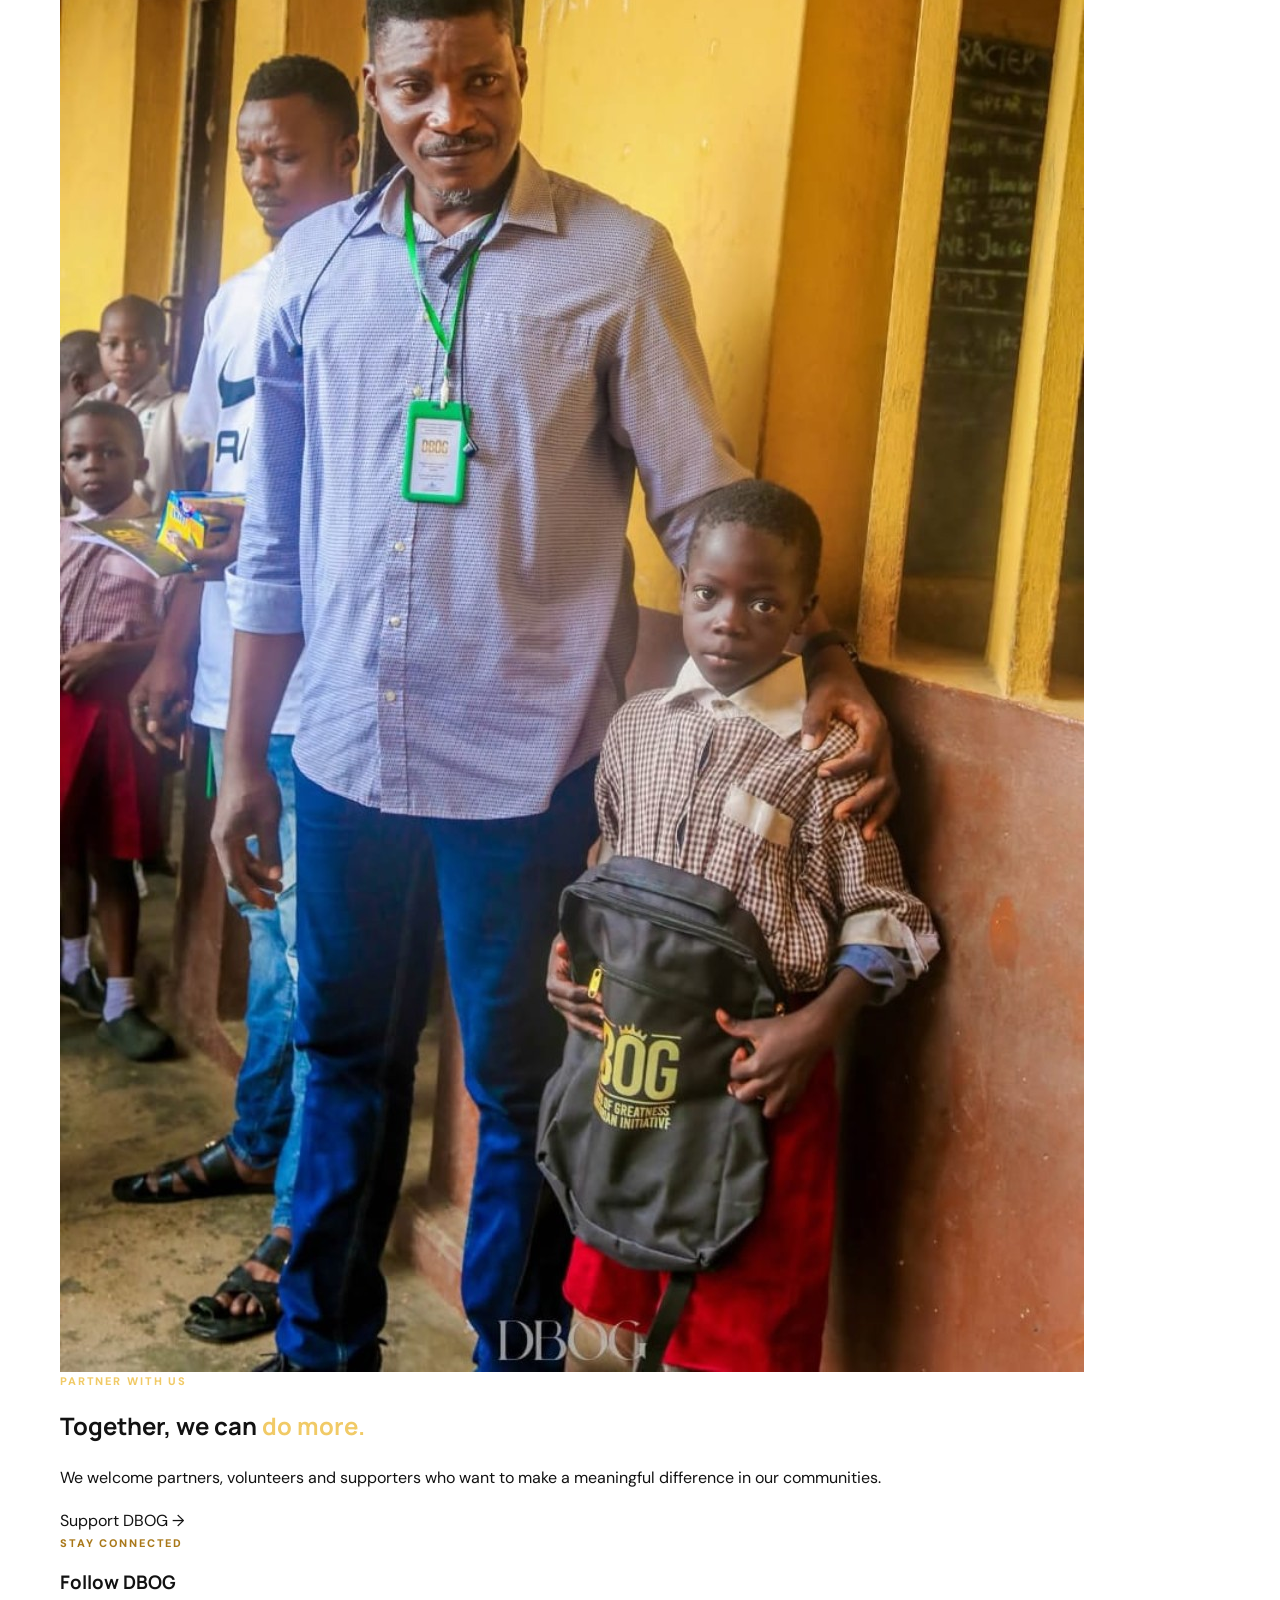
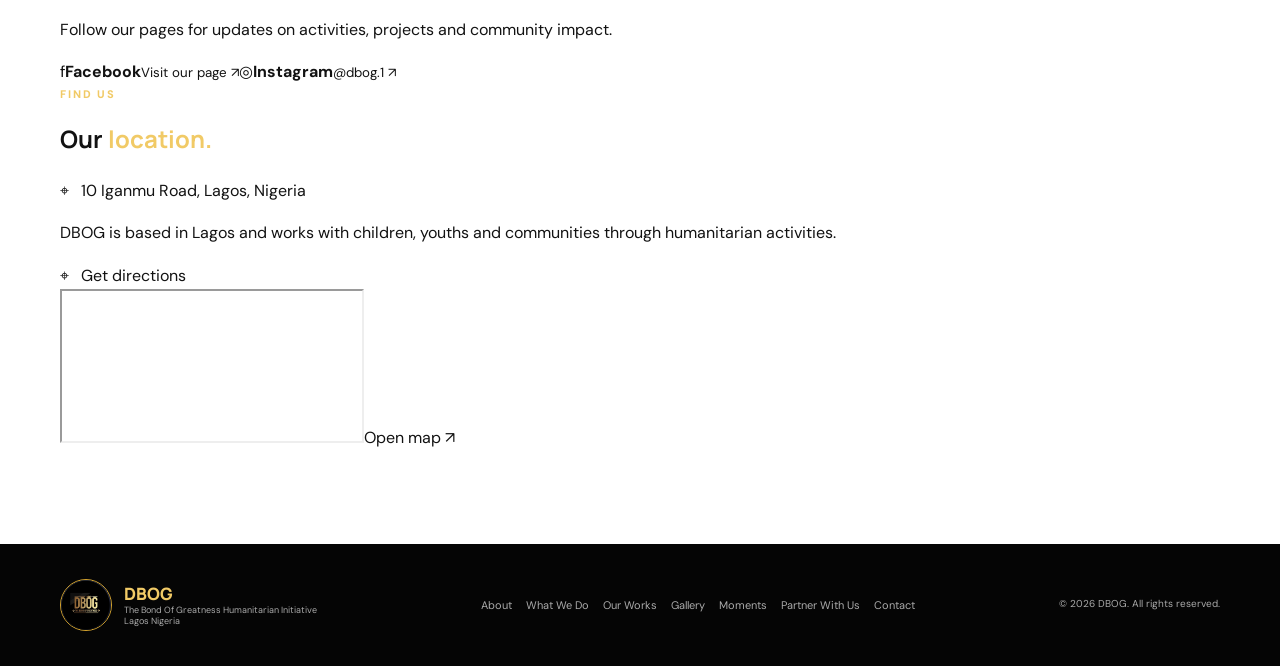
==== commit 4e49ee79: "Redesign existing DBOG contact section with email, social links and message form" ====
--- a/index.html
+++ b/index.html
@@ -92,7 +92,41 @@
 
 
 
-<section class="contact section" id="contact"><div class="container contact-grid"><div><p class="kicker dark">CONTACT DBOG</p><h2>Let's work together.</h2><p>For enquiries, partnership discussions or information about our activities, reach out through DBOG's official contact channels.</p></div><div class="contact-box"><div><span>Address</span><b>10 Iganmu Road, Lagos, Nigeria</b></div><div><span>Phone</span><b><a href="tel:+2347075772915">0707 577 2915</a></b></div><div><span>Facebook</span><b><a href="https://www.facebook.com/share/14qMGT7LqoW/?mibextid=wwXIfr" target="_blank" rel="noopener">DBOG Facebook</a></b></div><div><span>Instagram</span><b><a href="https://www.instagram.com/dbog.1" target="_blank" rel="noopener">@dbog.1</a></b></div></div></div></section>
+<section class="contact-page section" id="contact">
+  <div class="contact-hero">
+    <div class="contact-hero-image" role="img" aria-label="DBOG school bags and learning support"></div>
+    <div class="contact-hero-shade"></div>
+    <div class="container contact-hero-content">
+      <p class="kicker">CONTACT DBOG</p>
+      <h2>Let’s work <em>together.</em></h2>
+      <p>For enquiries, partnership discussions or information about our activities, reach out through DBOG’s official contact channels.</p>
+    </div>
+  </div>
+  <div class="container contact-page-body">
+    <div class="contact-info-grid">
+      <article class="contact-info-card"><span class="contact-icon" aria-hidden="true">⌖</span><p>Address</p><h3>10 Iganmu Road,<br>Lagos, Nigeria</h3><a class="contact-small-link" href="https://www.google.com/maps/search/?api=1&query=10+Iganmu+Road%2C+Lagos%2C+Nigeria" target="_blank" rel="noopener">Get directions ↗</a></article>
+      <article class="contact-info-card"><span class="contact-icon" aria-hidden="true">☎</span><p>Phone</p><h3>0707 577 2915</h3><a class="contact-action-link" href="tel:+2347075772915">Call DBOG</a></article>
+      <article class="contact-info-card"><span class="contact-icon" aria-hidden="true">✉</span><p>Email</p><h3 class="contact-email">dbondofgreatness@gmail.com</h3><a class="contact-action-link" href="mailto:dbondofgreatness@gmail.com">Send an email</a></article>
+      <article class="contact-info-card"><span class="contact-icon" aria-hidden="true">◎</span><p>Social media</p><h3>Connect with DBOG</h3><div class="contact-social-inline"><a href="https://www.facebook.com/share/19uurxUbEg/?mibextid=wwXIfr" target="_blank" rel="noopener">Facebook ↗</a><a href="https://www.instagram.com/dbog.1/" target="_blank" rel="noopener">Instagram ↗</a></div></article>
+    </div>
+    <div class="contact-main-grid">
+      <div class="contact-form-card"><p class="kicker dark">SEND US A MESSAGE</p><h2>We’d love to hear from you.</h2><p class="contact-muted">Fill in the details below and your email app will open with your message ready to send.</p>
+        <form class="contact-message-form" id="contactMessageForm">
+          <div class="contact-form-row"><label>Your name <span>*</span><input type="text" name="name" placeholder="Enter your name" autocomplete="name" required></label><label>Your email <span>*</span><input type="email" name="email" placeholder="Enter your email" autocomplete="email" required></label></div>
+          <label>Subject <span>*</span><select name="subject" required><option value="">Select a subject</option><option>General enquiry</option><option>Partnership opportunity</option><option>Volunteer with DBOG</option><option>Project support</option><option>Other</option></select></label>
+          <label>Message <span>*</span><textarea name="message" rows="5" placeholder="Type your message here..." required></textarea></label>
+          <button class="contact-submit" type="submit">✉ &nbsp; Send Message <span>→</span></button>
+          <p class="contact-form-note">Your message is prepared in your email app. The website does not store or send it directly.</p>
+        </form>
+      </div>
+      <aside class="contact-side-column">
+        <div class="contact-partner-card"><img src="assets/1000221360.jpg" alt="DBOG outreach supporting a child"><div class="contact-partner-overlay"></div><div class="contact-partner-copy"><p class="kicker">PARTNER WITH US</p><h2>Together, we can <em>do more.</em></h2><p>We welcome partners, volunteers and supporters who want to make a meaningful difference in our communities.</p><a href="donate.html" class="contact-partner-link">Support DBOG <span>→</span></a></div></div>
+        <div class="contact-follow-card"><p class="kicker dark">STAY CONNECTED</p><h3>Follow DBOG</h3><p class="contact-muted">Follow our pages for updates on activities, projects and community impact.</p><div class="contact-social-buttons"><a href="https://www.facebook.com/share/19uurxUbEg/?mibextid=wwXIfr" target="_blank" rel="noopener"><span>f</span><b>Facebook</b><small>Visit our page ↗</small></a><a href="https://www.instagram.com/dbog.1/" target="_blank" rel="noopener"><span>◎</span><b>Instagram</b><small>@dbog.1 ↗</small></a></div></div>
+      </aside>
+    </div>
+  </div>
+  <div class="contact-location-band"><div class="container contact-location-grid"><div><p class="kicker">FIND US</p><h2>Our <em>location.</em></h2><p class="contact-location-address">⌖ &nbsp; 10 Iganmu Road, Lagos, Nigeria</p><p>DBOG is based in Lagos and works with children, youths and communities through humanitarian activities.</p><a class="contact-action-link" href="https://www.google.com/maps/search/?api=1&query=10+Iganmu+Road%2C+Lagos%2C+Nigeria" target="_blank" rel="noopener">⌖ &nbsp; Get directions</a></div><a class="contact-map-preview" href="https://www.google.com/maps/search/?api=1&query=10+Iganmu+Road%2C+Lagos%2C+Nigeria" target="_blank" rel="noopener" aria-label="Open directions to 10 Iganmu Road, Lagos, Nigeria"><iframe title="Map search for 10 Iganmu Road, Lagos, Nigeria" src="https://maps.google.com/maps?q=10%20Iganmu%20Road%2C%20Lagos%2C%20Nigeria&t=&z=14&ie=UTF8&iwloc=&output=embed" loading="lazy" referrerpolicy="no-referrer-when-downgrade"></iframe><span>Open map ↗</span></a></div></div>
+</section>
 </main>
 <footer><div class="container footer"><a class="footer-brand" href="#top"><img src="assets/logo.jpg" alt="DBOG logo"><span><b>DBOG</b><small>The Bond Of Greatness Humanitarian Initiative Lagos Nigeria</small></span></a><div class="footer-links"><a href="#about">About</a><a href="#what-we-do">What We Do</a><a href="#works">Our Works</a><a href="#gallery">Gallery</a><a href="#moments">Moments</a><a href="donate.html">Partner With Us</a><a href="#contact">Contact</a></div><p>© <span id="year"></span> DBOG. All rights reserved.</p></div></footer>
 <div class="lightbox" aria-hidden="true"><button class="close" aria-label="Close">×</button><img src="" alt=""></div>
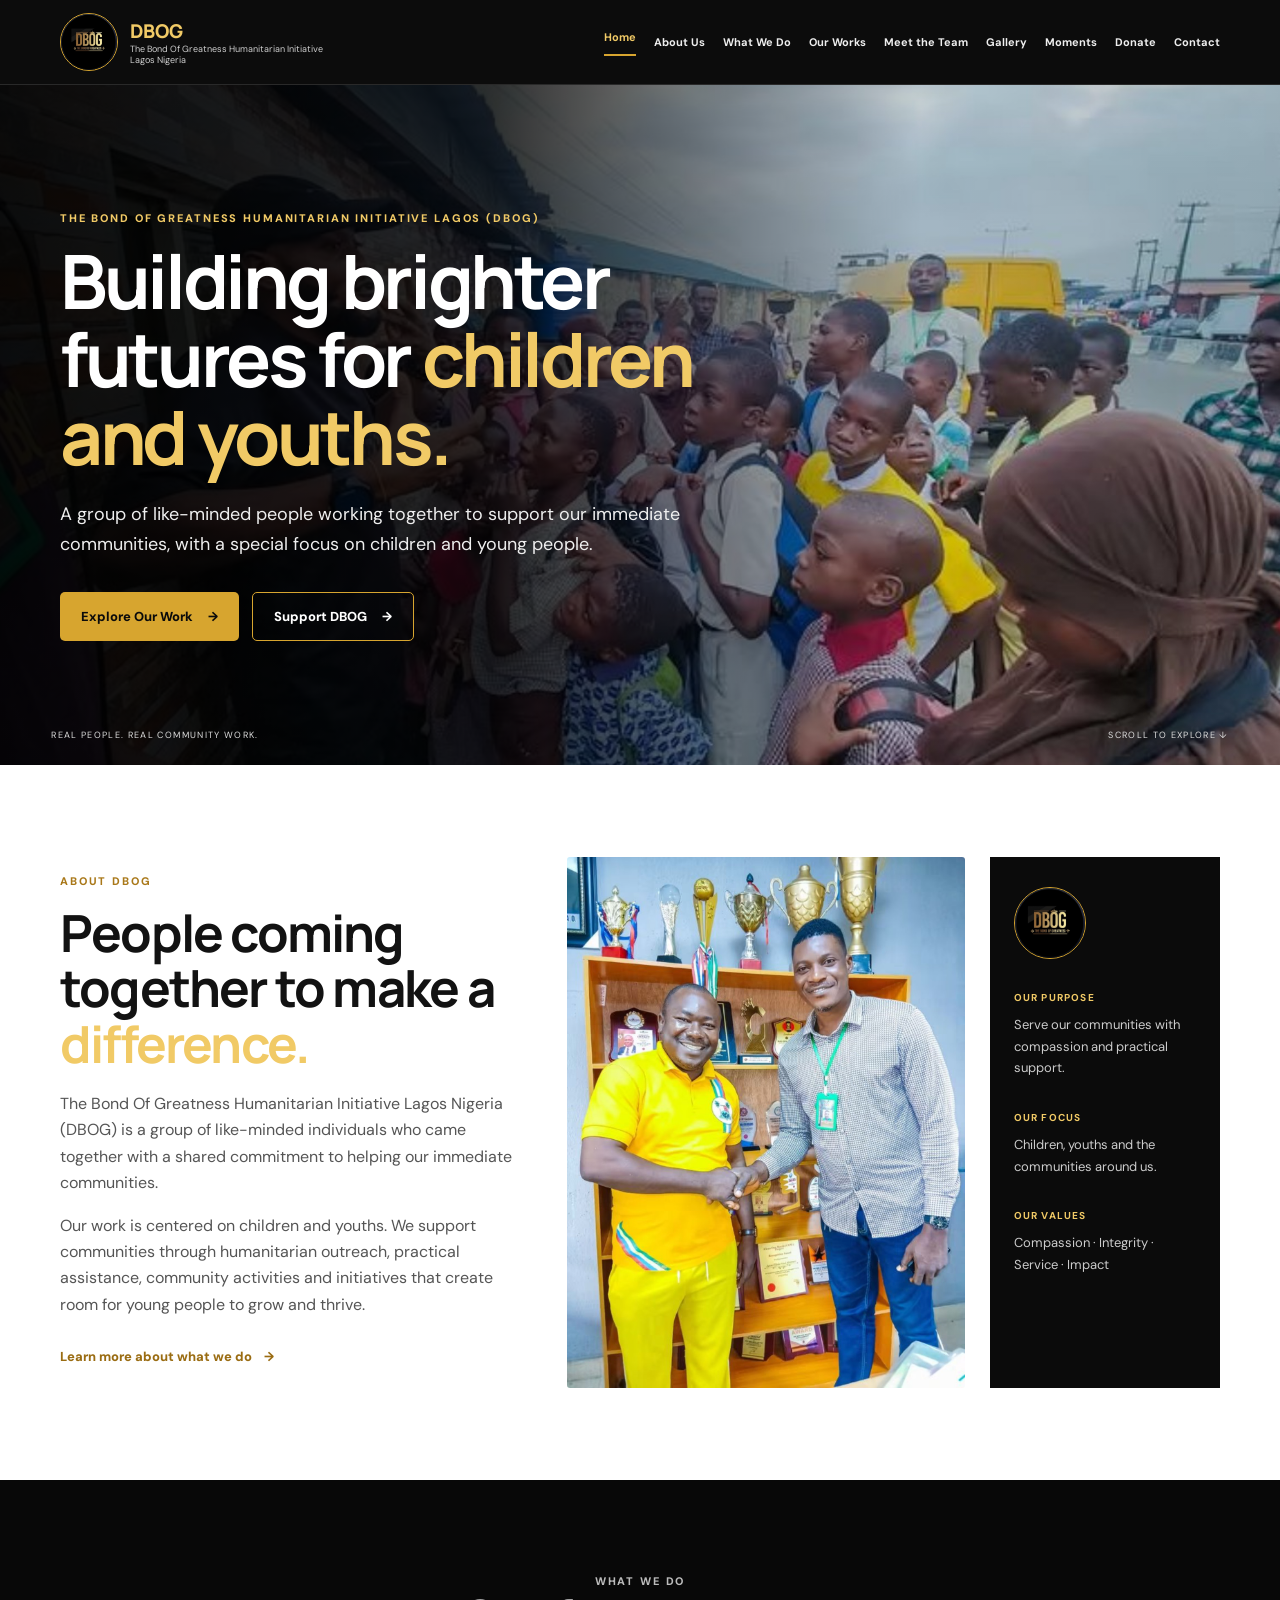
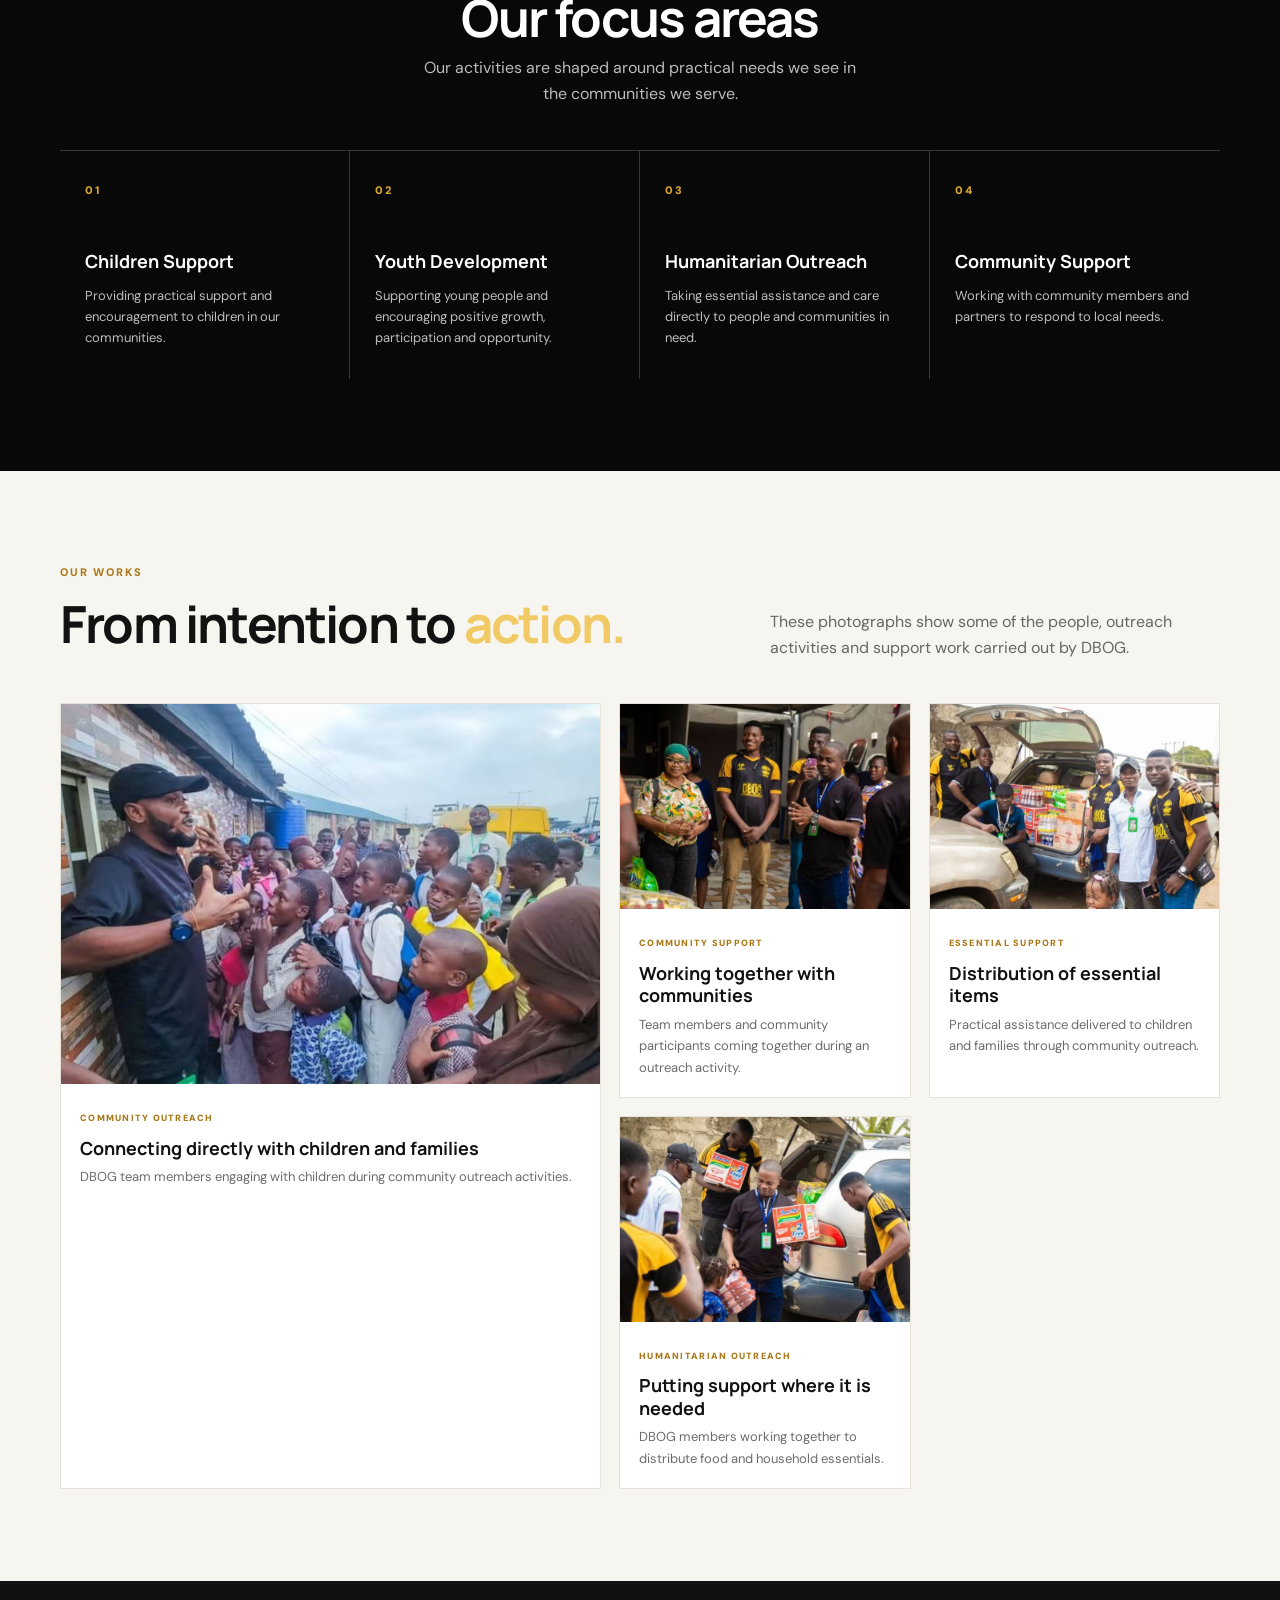
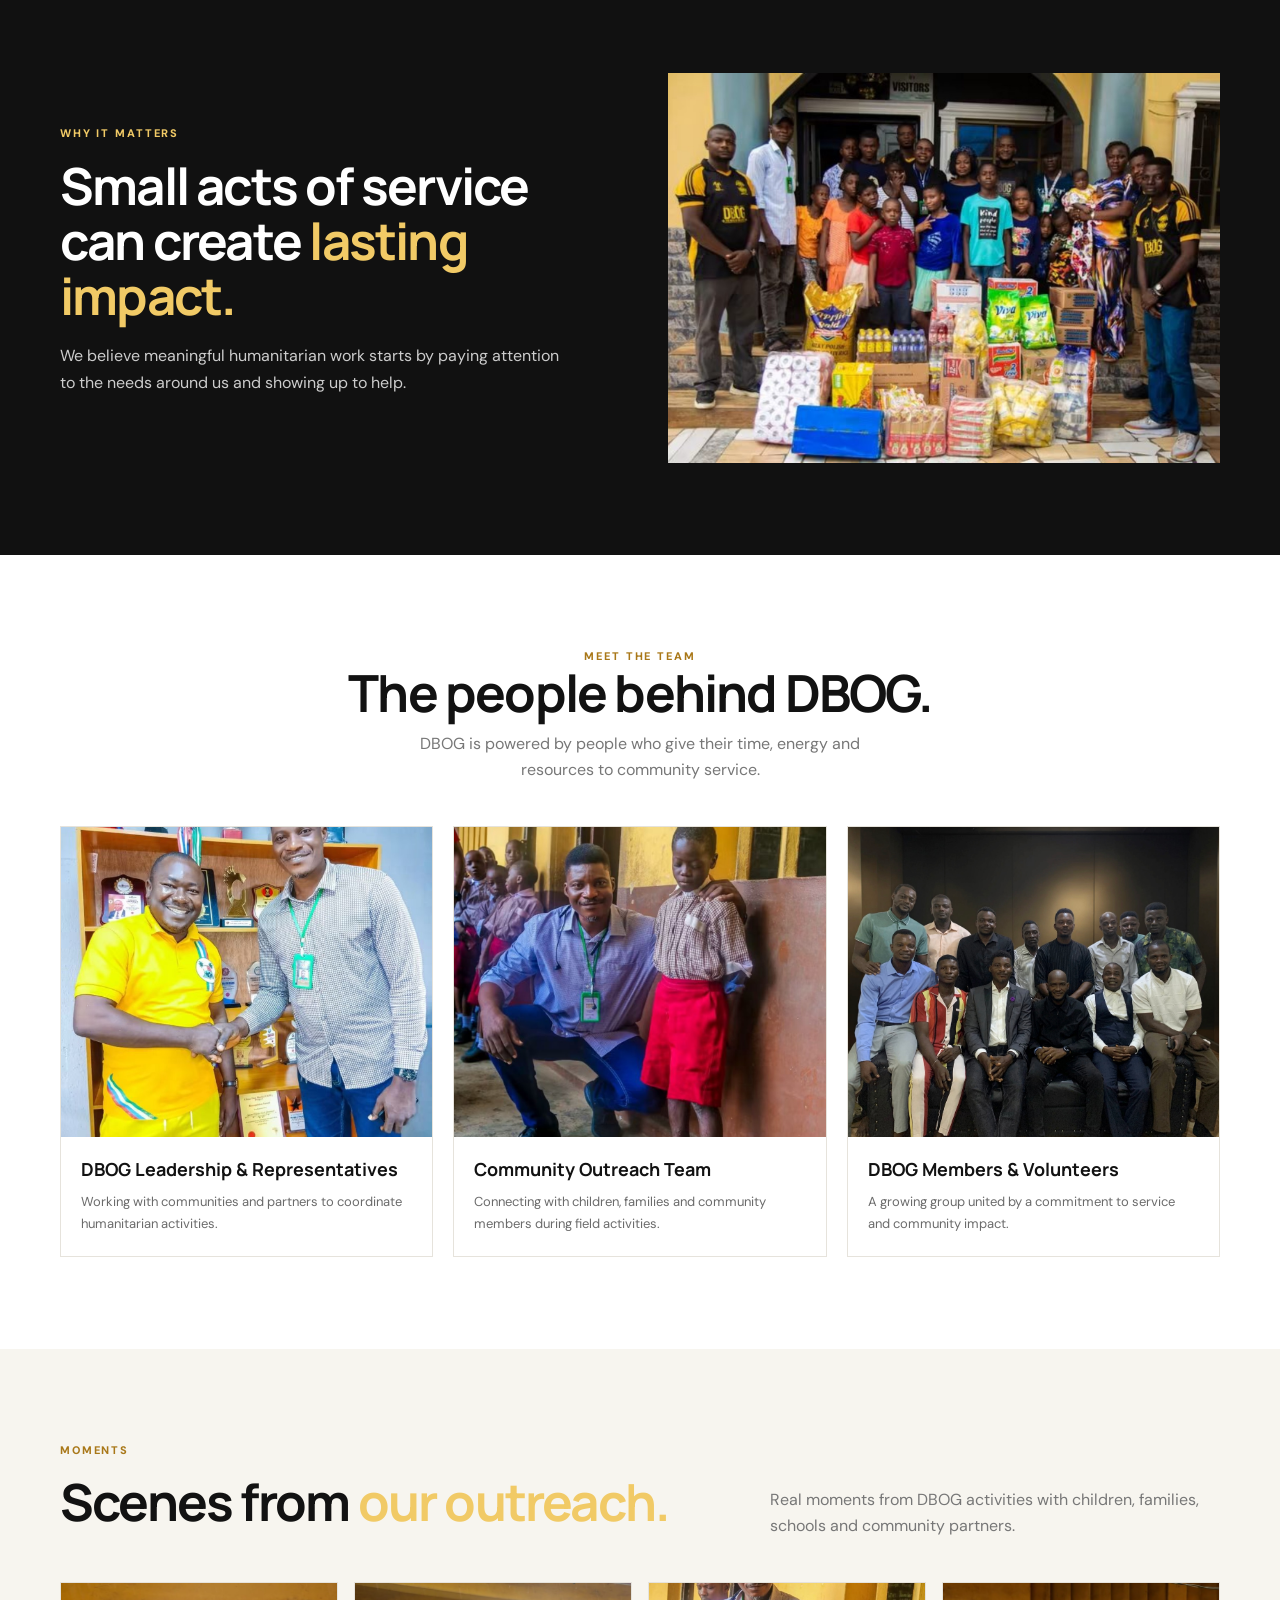
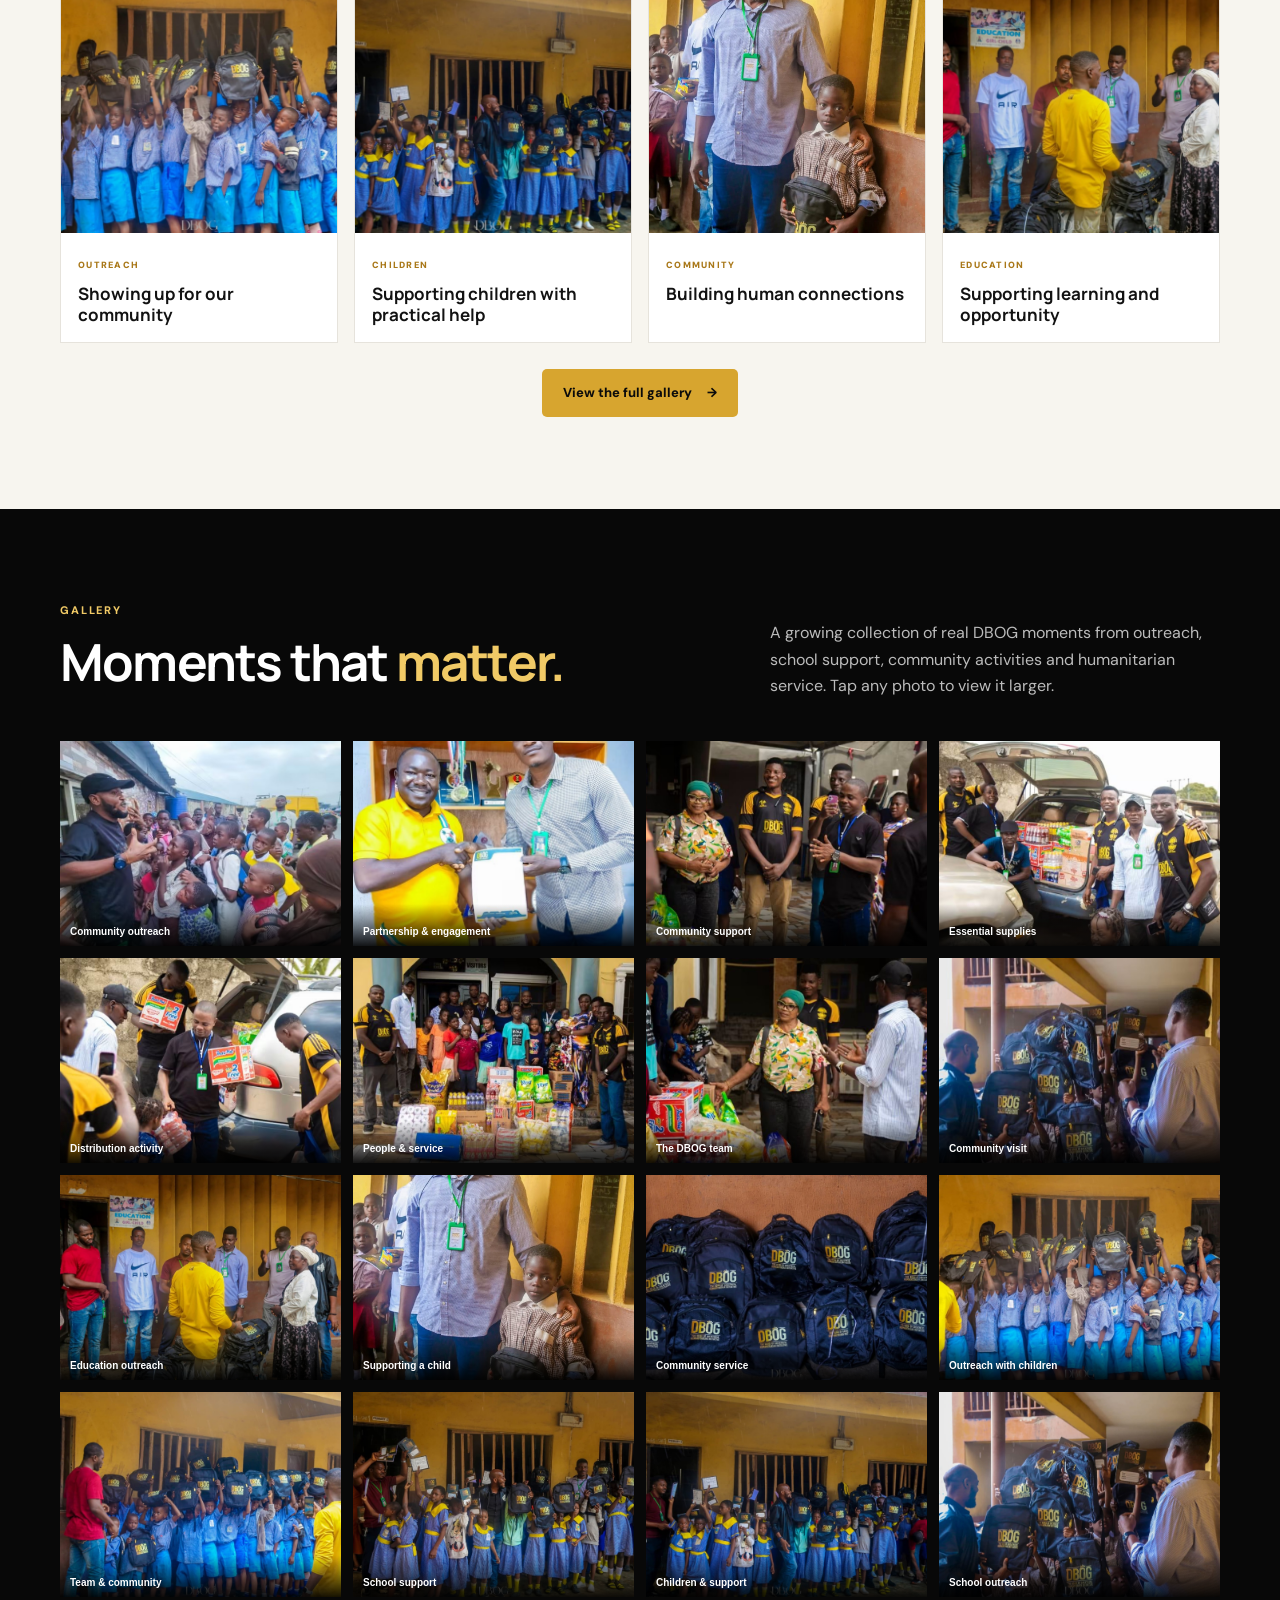
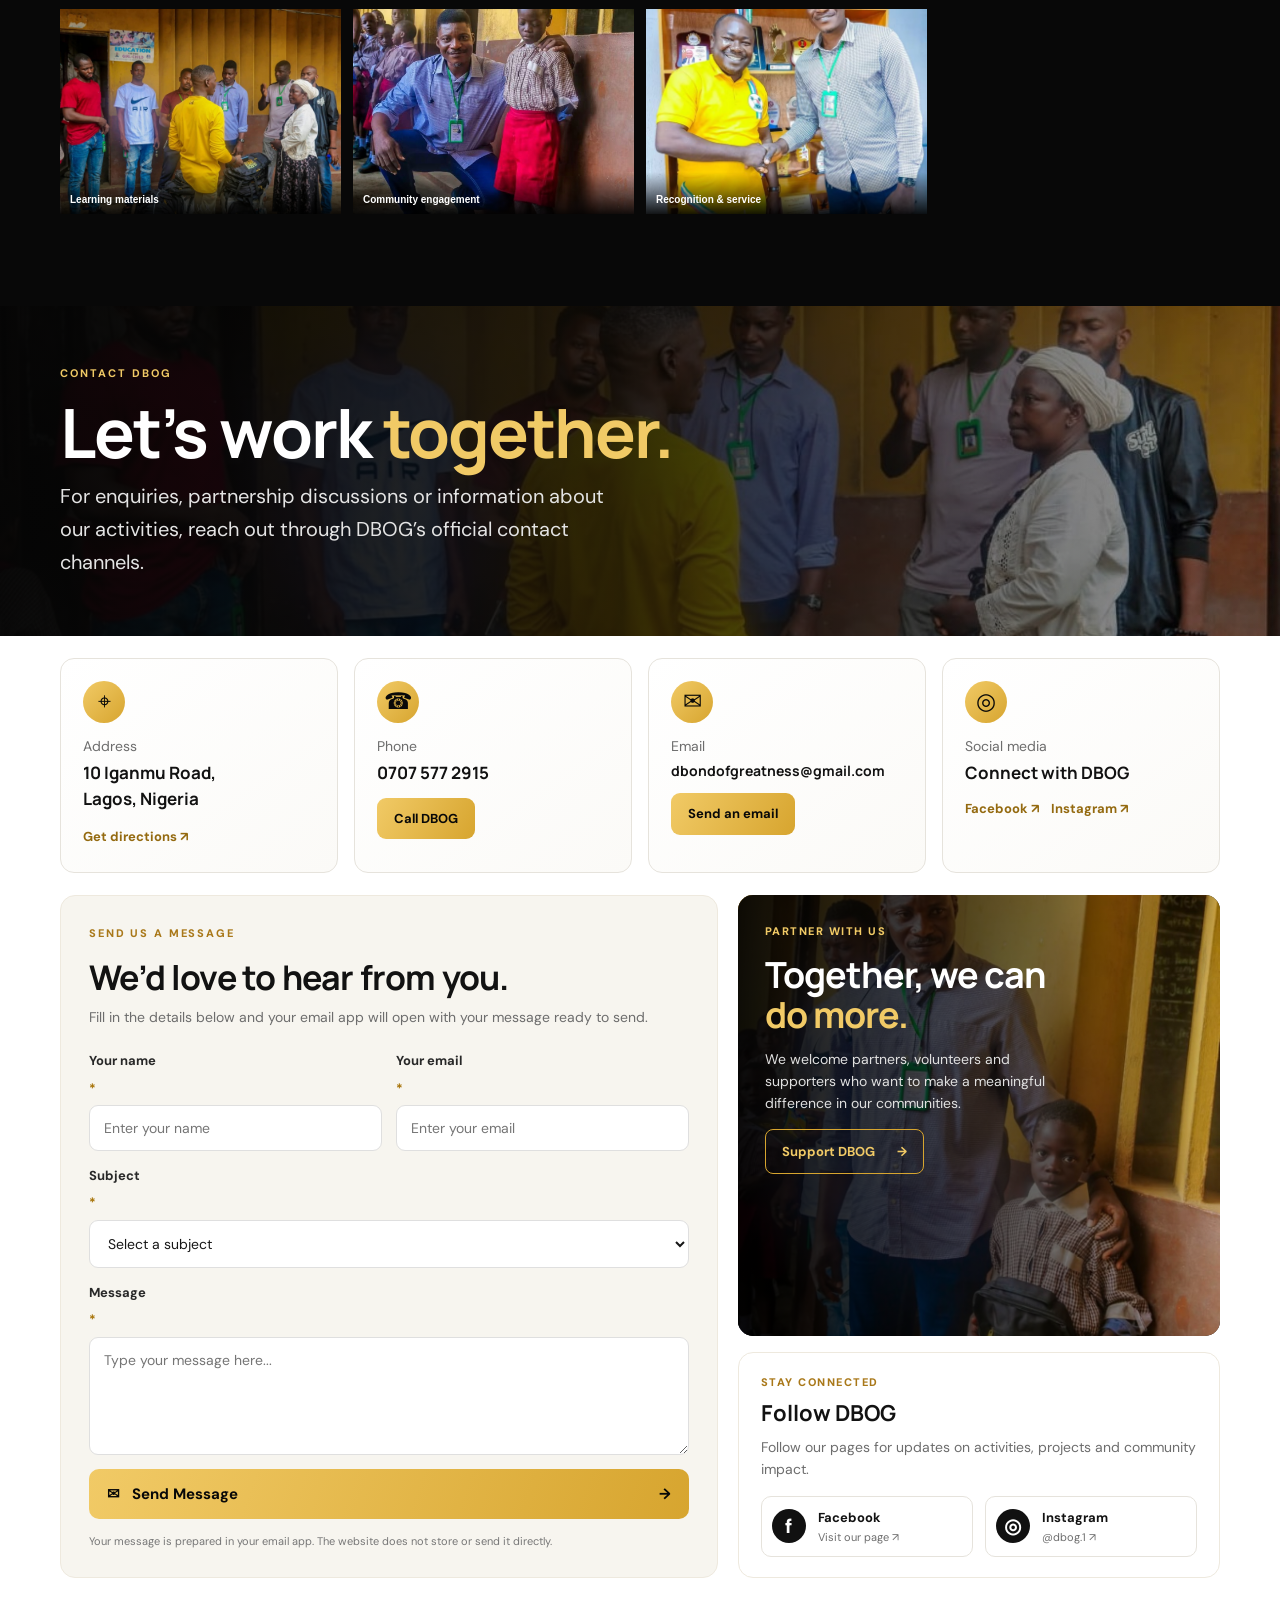
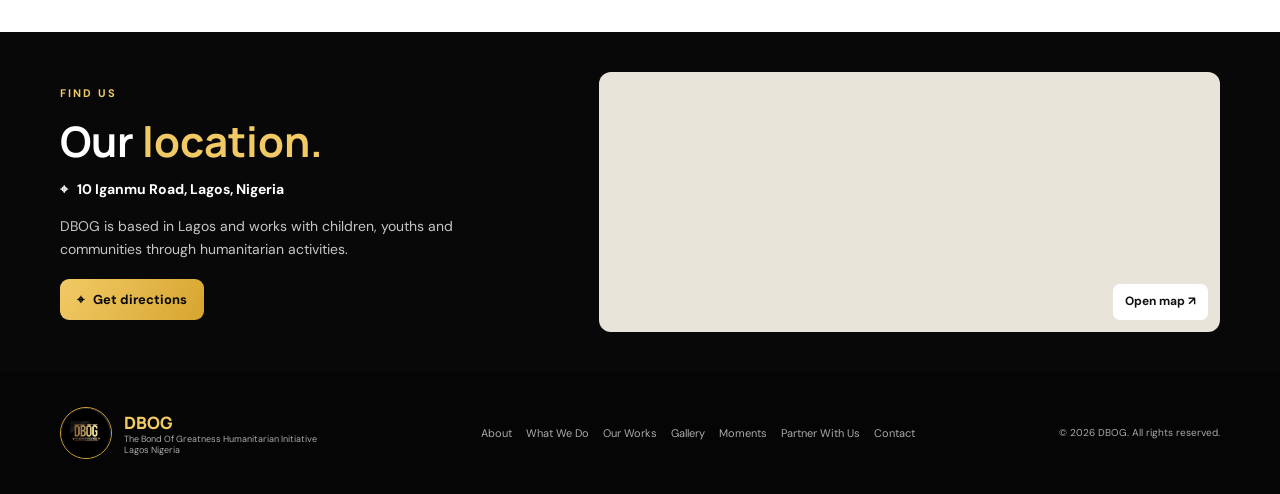
==== commit 7430e91a: "Update DBOG members and volunteers photo" ====
--- a/index.html
+++ b/index.html
@@ -66,7 +66,7 @@
 
 <section class="impact section"><div class="container impact-inner"><div><p class="kicker">WHY IT MATTERS</p><h2>Small acts of service can create <em>lasting impact.</em></h2><p>We believe meaningful humanitarian work starts by paying attention to the needs around us and showing up to help.</p></div><div class="impact-photo"><img src="assets/1000221290.jpg" alt="DBOG team with children and humanitarian supplies"></div></div></section>
 
-<section class="team section" id="team"><div class="container"><div class="section-head center"><p class="kicker dark">MEET THE TEAM</p><h2>The people behind DBOG.</h2><p>DBOG is powered by people who give their time, energy and resources to community service.</p></div><div class="team-grid"><article><img src="assets/1000221274.jpg" alt="DBOG team representatives"><h3>DBOG Leadership & Representatives</h3><p>Working with communities and partners to coordinate humanitarian activities.</p></article><article><img src="assets/1000221264.jpg" alt="DBOG representative with a child"><h3>Community Outreach Team</h3><p>Connecting with children, families and community members during field activities.</p></article><article><img src="assets/1000221271.jpg" alt="DBOG team members in branded shirts"><h3>DBOG Members & Volunteers</h3><p>A growing group united by a commitment to service and community impact.</p></article></div></div></section>
+<section class="team section" id="team"><div class="container"><div class="section-head center"><p class="kicker dark">MEET THE TEAM</p><h2>The people behind DBOG.</h2><p>DBOG is powered by people who give their time, energy and resources to community service.</p></div><div class="team-grid"><article><img src="assets/1000221274.jpg" alt="DBOG team representatives"><h3>DBOG Leadership & Representatives</h3><p>Working with communities and partners to coordinate humanitarian activities.</p></article><article><img src="assets/1000221264.jpg" alt="DBOG representative with a child"><h3>Community Outreach Team</h3><p>Connecting with children, families and community members during field activities.</p></article><article><img src="assets/dbog-members-volunteers.jpg" alt="DBOG team members and volunteers"><h3>DBOG Members & Volunteers</h3><p>A growing group united by a commitment to service and community impact.</p></article></div></div></section>
 
 <section class="moments section" id="moments"><div class="container"><div class="section-head"><div><p class="kicker dark">MOMENTS</p><h2>Scenes from <em>our outreach.</em></h2></div><p>Real moments from DBOG activities with children, families, schools and community partners.</p></div><div class="moments-grid">
 <article><img src="assets/1000221362.jpg" alt="DBOG team with children during a community outreach"><div><span>OUTREACH</span><h3>Showing up for our community</h3></div></article>
--- a/styles.css
+++ b/styles.css
@@ -1 +1,7 @@
 :root{--black:#080808;--ink:#121212;--gold:#d7a52f;--gold2:#f1ca66;--white:#fff;--muted:#6d6d6d;--line:#e6e3dc;--cream:#f7f5ef}*{box-sizing:border-box}html{scroll-behavior:smooth}body{margin:0;font-family:"DM Sans",Arial,sans-serif;color:var(--ink);line-height:1.65;background:#fff}h1,h2,h3{font-family:Manrope,Arial,sans-serif}h1,h2,h3,p{margin-top:0}img{max-width:100%;display:block}a{text-decoration:none;color:inherit}.container{width:min(1160px,92%);margin:auto}.header{position:sticky;top:0;z-index:100;background:rgba(8,8,8,.98);border-bottom:1px solid #292929}.nav-wrap{height:84px;display:flex;align-items:center;justify-content:space-between;gap:25px}.brand,.footer-brand{display:flex;align-items:center;gap:12px;min-width:0}.brand img{width:58px;height:58px;object-fit:cover;border-radius:50%;border:1px solid var(--gold)}.brand b{display:block;color:var(--gold2);font:800 19px Manrope}.brand small{display:block;color:#cfcfcf;font-size:9px;line-height:1.2;max-width:210px}.nav{display:flex;align-items:center;gap:18px}.nav a{color:#eee;font-size:11px;font-weight:700;white-space:nowrap}.nav a:hover,.nav a.active{color:var(--gold2)}.nav a.active{border-bottom:2px solid var(--gold);padding-bottom:7px}.menu-btn{display:none;color:#fff;background:none;border:0;font-size:29px}.hero{position:relative;min-height:680px;color:#fff;overflow:hidden;display:flex;align-items:center}.hero-bg{position:absolute;inset:0;background-image:url('assets/1000221277.jpg');background-size:cover;background-position:center 45%;transform:scale(1.02)}.hero-overlay{position:absolute;inset:0;background:linear-gradient(90deg,rgba(0,0,0,.94) 0%,rgba(0,0,0,.82) 38%,rgba(0,0,0,.18) 72%,rgba(0,0,0,.22))}.hero-inner{position:relative;z-index:2;padding:105px 0}.hero-copy{max-width:720px}.kicker{font-size:11px;letter-spacing:.17em;font-weight:800;color:var(--gold2);margin-bottom:15px}.kicker.dark{color:#a97819}.hero h1{font-size:clamp(44px,6.3vw,75px);line-height:1.04;letter-spacing:-.045em;margin-bottom:24px}.hero h1 em,h2 em{font-style:normal;color:var(--gold2)}.lead{font-size:18px;color:#eee;max-width:630px}.actions{display:flex;gap:13px;margin-top:32px}.btn{display:inline-flex;gap:15px;align-items:center;justify-content:center;border-radius:5px;padding:13px 21px;font-weight:800;font-size:13px}.btn.gold{background:var(--gold);color:#0b0b0b}.btn.outline{border:1px solid var(--gold);color:#fff}.hero-caption{position:absolute;z-index:2;bottom:22px;left:4%;right:4%;display:flex;justify-content:space-between;font-size:9px;letter-spacing:.15em;color:#ddd}.section{padding:92px 0}.about{background:#fff}.about-grid{display:grid;grid-template-columns:1.15fr .95fr .55fr;gap:25px;align-items:stretch}.about-text{padding:15px 10px 15px 0}.about-text h2,.section-head h2,.support h2,.contact h2,.impact h2{font-size:clamp(34px,4vw,53px);line-height:1.08;letter-spacing:-.035em;margin-bottom:20px}.about-text p{color:#555;max-width:580px}.text-link{display:inline-flex;gap:12px;color:#9a6c12;font-weight:800;font-size:13px;margin-top:12px}.about-photo{min-height:460px}.about-photo img{width:100%;height:100%;object-fit:cover;border-radius:3px}.values{background:#0b0b0b;color:#fff;padding:30px 24px;display:flex;flex-direction:column;gap:24px}.mini-logo img{width:72px;height:72px;border-radius:50%;border:1px solid var(--gold)}.values b{font-size:10px;color:var(--gold2);letter-spacing:.12em}.values p{font-size:13px;color:#ccc;margin:5px 0 0}.dark-section{background:var(--black);color:#fff}.section-head{display:flex;justify-content:space-between;gap:50px;align-items:end;margin-bottom:42px}.section-head>p{max-width:450px;color:#777;margin:0}.dark-section .section-head>p{color:#bbb}.section-head.center{display:block;text-align:center;max-width:720px;margin-left:auto;margin-right:auto}.section-head.center>p{margin-left:auto;margin-right:auto}.section-head h2{margin-bottom:10px}.focus-grid{display:grid;grid-template-columns:repeat(4,1fr);border-top:1px solid #383838}.focus-grid article{padding:30px 25px;border-right:1px solid #383838;min-height:220px}.focus-grid article:last-child{border-right:0}.num{color:var(--gold);font-weight:900;font-size:11px;letter-spacing:.15em;margin-bottom:48px}.focus-grid h3{font-size:18px;margin-bottom:8px}.focus-grid p{font-size:13px;color:#bdbdbd;margin:0}.works{background:var(--cream)}.works .section-head>p{color:#666}.works-grid{display:grid;grid-template-columns:1.3fr .7fr .7fr;gap:18px}.works-grid article{background:#fff;border:1px solid #e7e2d8}.works-grid .feature-work{grid-row:span 2}.works-grid img{width:100%;height:205px;object-fit:cover}.works-grid .feature-work img{height:380px}.work-body,.feature-work>div{padding:19px}.works-grid span{font-size:9px;letter-spacing:.14em;font-weight:900;color:#a97819}.works-grid h3{font-size:18px;line-height:1.25;margin:7px 0}.works-grid p{font-size:13px;color:#6c6c6c;margin:0}.impact{background:#111;color:#fff}.impact-inner{display:grid;grid-template-columns:1fr 1fr;align-items:center;gap:55px}.impact p:not(.kicker){color:#ccc;max-width:500px}.impact-photo img{width:100%;height:390px;object-fit:cover}.team{background:#fff}.team-grid{display:grid;grid-template-columns:repeat(3,1fr);gap:20px}.team-grid article{border:1px solid var(--line);background:#fff}.team-grid img{width:100%;height:310px;object-fit:cover}.team-grid h3{font-size:18px;margin:18px 20px 7px}.team-grid p{font-size:13px;color:#6b6b6b;margin:0 20px 22px}.moments{background:#f7f5ef}.moments-grid{display:grid;grid-template-columns:repeat(4,1fr);gap:16px}.moments-grid article{background:#fff;border:1px solid var(--line);overflow:hidden}.moments-grid img{width:100%;height:250px;object-fit:cover}.moments-grid article>div{padding:17px}.moments-grid span{font-size:9px;letter-spacing:.14em;font-weight:900;color:#a97819}.moments-grid h3{font-size:17px;line-height:1.25;margin:7px 0 0}.moments-more{margin-top:26px;text-align:center}.moments .btn{display:inline-flex}.moments .btn.gold{background:var(--gold);color:#0b0b0b}.gallery-grid{display:grid;grid-template-columns:repeat(4,1fr);gap:12px}.gallery-grid button{padding:0;border:0;background:#111;cursor:pointer;position:relative;overflow:hidden}.gallery-grid img{width:100%;height:205px;object-fit:cover;transition:transform .3s}.gallery-grid button:hover img{transform:scale(1.04)}.gallery-grid span{position:absolute;bottom:0;left:0;right:0;padding:22px 10px 9px;text-align:left;background:linear-gradient(transparent,rgba(0,0,0,.9));color:#fff;font-size:10px;font-weight:700}.support{background:var(--gold);color:#111}.support-grid{display:grid;grid-template-columns:1fr .9fr;gap:70px;align-items:center}.support p{max-width:620px}.small-note{font-size:12px;color:#5b451b}.bank{background:#0b0b0b;color:#fff;padding:30px;border-radius:4px}.bank-title{color:var(--gold2);font-size:11px;letter-spacing:.16em;font-weight:900;margin-bottom:18px}.bank-row{display:flex;justify-content:space-between;gap:20px;padding:15px 0;border-top:1px solid #333;font-size:13px}.bank-row span{color:#aaa}.bank-row b{text-align:right}.bank-note{margin-top:16px;padding:12px;background:#1b1b1b;color:#aaa;font-size:11px}.contact{background:#fff}.contact-grid{display:grid;grid-template-columns:1fr 1fr;gap:80px}.contact-box{border-top:1px solid #ddd}.contact-box div{display:flex;justify-content:space-between;gap:20px;padding:18px 0;border-bottom:1px solid #ddd}.contact-box span{color:#777}.contact-box b{text-align:right}footer{background:#050505;color:#aaa;padding:35px 0}.footer{display:grid;grid-template-columns:1fr 1.4fr auto;align-items:center;gap:30px}.footer-brand img{width:52px;height:52px;border-radius:50%;border:1px solid var(--gold)}.footer-brand b{display:block;color:var(--gold2);font:800 17px Manrope}.footer-brand small{display:block;font-size:9px;max-width:210px;line-height:1.2}.footer-links{display:flex;flex-wrap:wrap;gap:14px}.footer-links a{font-size:11px}.footer-links a:hover{color:var(--gold2)}.footer>p{font-size:10px;white-space:nowrap;margin:0}.lightbox{display:none;position:fixed;inset:0;background:rgba(0,0,0,.94);z-index:200;align-items:center;justify-content:center;padding:30px}.lightbox.open{display:flex}.lightbox img{max-height:90vh;max-width:92vw;object-fit:contain}.close{position:absolute;right:22px;top:15px;background:none;border:0;color:#fff;font-size:42px;cursor:pointer}@media(max-width:1050px){.nav{gap:12px}.nav a{font-size:10px}.about-grid{grid-template-columns:1fr 1fr}.values{grid-column:1/-1;display:grid;grid-template-columns:repeat(4,1fr);align-items:start}.mini-logo{grid-row:span 2}.footer{grid-template-columns:1fr 1fr}.footer>p{grid-column:1/-1}}@media(max-width:800px){.nav{display:none;position:absolute;top:84px;left:4%;right:4%;background:#0a0a0a;border:1px solid #333;padding:20px;flex-direction:column;align-items:flex-start}.nav.open{display:flex}.menu-btn{display:block}.hero{min-height:650px}.hero-overlay{background:linear-gradient(90deg,rgba(0,0,0,.9),rgba(0,0,0,.55))}.hero-inner{padding:90px 0}.section{padding:70px 0}.about-grid,.impact-inner,.support-grid,.contact-grid{grid-template-columns:1fr;gap:30px}.about-photo{height:390px;min-height:0}.values{grid-template-columns:1fr 1fr}.focus-grid{grid-template-columns:1fr 1fr}.focus-grid article:nth-child(2){border-right:0}.focus-grid article:nth-child(3),.focus-grid article:nth-child(4){border-top:1px solid #383838}.works-grid{grid-template-columns:1fr 1fr}.works-grid .feature-work{grid-column:1/-1;grid-row:auto}.works-grid .feature-work img{height:300px}.gallery-grid,.moments-grid{grid-template-columns:1fr 1fr}.team-grid{grid-template-columns:1fr 1fr}.footer{grid-template-columns:1fr}}@media(max-width:520px){.brand small{max-width:155px}.brand img{width:52px;height:52px}.hero h1{font-size:43px}.lead{font-size:16px}.actions{flex-direction:column}.hero-caption{font-size:7px}.section-head{display:block}.section-head>p{margin-top:15px}.focus-grid,.works-grid,.team-grid,.gallery-grid,.moments-grid{grid-template-columns:1fr}.focus-grid article{border-right:0!important;border-top:1px solid #383838}.focus-grid article:first-child{border-top:0}.values{grid-template-columns:1fr}.values .mini-logo{grid-row:auto}.impact-photo img{height:290px}.gallery-grid img{height:240px}.contact-box div{display:block}.contact-box b{display:block;text-align:left;margin-top:4px}.footer-links{margin-top:10px}.footer>p{white-space:normal}}
+
+
+/* DBOG contact section */
+.contact-page{padding:0;background:#fff}.contact-hero{position:relative;min-height:330px;display:flex;align-items:center;overflow:hidden;background:#090909;color:#fff}.contact-hero-image{position:absolute;inset:0;background-image:url('assets/1000221367.jpg');background-size:cover;background-position:center 48%;opacity:.86}.contact-hero-shade{position:absolute;inset:0;background:linear-gradient(90deg,rgba(5,5,5,.97),rgba(5,5,5,.78) 48%,rgba(5,5,5,.2))}.contact-hero-content{position:relative;z-index:1;padding:54px 0}.contact-hero-content .kicker,.contact-location-grid .kicker{color:var(--gold2);letter-spacing:2px;font-weight:700}.contact-hero h2{max-width:650px;margin:0 0 12px;font-size:clamp(40px,6vw,68px);line-height:1.05;letter-spacing:-2px;color:#fff}.contact-hero h2 em,.contact-partner-copy h2 em,.contact-location-grid h2 em{font-style:normal;color:var(--gold2)}.contact-hero-content>p:last-child{max-width:570px;margin:0;color:#e4e4e4;font-size:clamp(16px,2vw,20px);line-height:1.65}.contact-page-body{padding-top:22px;padding-bottom:54px}.contact-info-grid{display:grid;grid-template-columns:repeat(4,minmax(0,1fr));gap:16px;margin-bottom:22px}.contact-info-card{border:1px solid var(--line);border-radius:14px;padding:22px;background:linear-gradient(145deg,#fff,#fbfaf7);min-width:0}.contact-icon{display:grid;place-items:center;width:42px;height:42px;border-radius:50%;background:linear-gradient(135deg,var(--gold2),var(--gold));font-size:23px;color:#090909;margin-bottom:12px}.contact-info-card>p{color:var(--muted);font-size:14px;margin:0 0 2px}.contact-info-card h3{font-size:17px;line-height:1.5;overflow-wrap:anywhere;margin:0 0 12px}.contact-info-card .contact-email{font-size:14px}.contact-small-link{display:inline-block;color:#946a10;font-size:13px;font-weight:700}.contact-action-link{display:inline-flex;align-items:center;justify-content:center;border-radius:9px;background:linear-gradient(120deg,var(--gold2),var(--gold));padding:10px 17px;color:#080808;font-weight:700;font-size:13px}.contact-social-inline{display:flex;flex-wrap:wrap;gap:12px;font-size:13px;font-weight:700;color:#946a10}.contact-main-grid{display:grid;grid-template-columns:minmax(0,1.2fr) minmax(300px,.88fr);gap:20px;align-items:stretch}.contact-form-card,.contact-follow-card{background:var(--cream);border:1px solid #eee9de;border-radius:15px;padding:28px}.contact-form-card h2{font-size:clamp(25px,3vw,34px);line-height:1.2;letter-spacing:-.8px;margin:0 0 8px}.contact-muted{font-size:14px;color:var(--muted);line-height:1.6}.contact-message-form{display:grid;gap:14px;margin-top:22px}.contact-form-row{display:grid;grid-template-columns:1fr 1fr;gap:14px}.contact-message-form label{display:grid;gap:6px;font-size:13px;font-weight:700;color:#282828}.contact-message-form label span{display:inline;color:#a56f00}.contact-message-form input,.contact-message-form select,.contact-message-form textarea{width:100%;font:400 14px "DM Sans",Arial,sans-serif;color:#171717;background:#fff;border:1px solid #dfdfdf;border-radius:9px;padding:13px 14px;outline:none}.contact-message-form input:focus,.contact-message-form select:focus,.contact-message-form textarea:focus{border-color:var(--gold);box-shadow:0 0 0 3px rgba(215,165,47,.14)}.contact-message-form textarea{resize:vertical;min-height:112px}.contact-submit{display:flex;align-items:center;justify-content:center;gap:8px;width:100%;padding:15px 18px;border:0;border-radius:10px;background:linear-gradient(110deg,var(--gold2),var(--gold));color:#080808;font:700 15px "DM Sans",Arial,sans-serif;cursor:pointer}.contact-submit span{margin-left:auto}.contact-form-note{margin:0;color:#777;font-size:11px;line-height:1.5}.contact-side-column{display:grid;grid-template-rows:minmax(300px,1fr) auto;gap:16px;min-width:0}.contact-partner-card{position:relative;min-height:330px;border-radius:15px;overflow:hidden;background:#090909;color:#fff}.contact-partner-card>img{position:absolute;inset:0;width:100%;height:100%;object-fit:cover;object-position:center 35%}.contact-partner-overlay{position:absolute;inset:0;background:linear-gradient(90deg,rgba(0,0,0,.94),rgba(0,0,0,.55) 64%,rgba(0,0,0,.15))}.contact-partner-copy{position:relative;z-index:1;padding:27px;max-width:360px}.contact-partner-copy .kicker{font-size:11px;letter-spacing:1.5px;color:var(--gold2)}.contact-partner-copy h2{font-size:clamp(27px,3vw,36px);line-height:1.12;letter-spacing:-1px;margin:0 0 12px}.contact-partner-copy>p:not(.kicker){font-size:14px;color:#e0e0e0;line-height:1.6}.contact-partner-link{display:inline-flex;gap:22px;align-items:center;padding:11px 16px;border:1px solid var(--gold);border-radius:8px;color:var(--gold2);font-size:13px;font-weight:700}.contact-follow-card{padding:20px 22px;background:#fff}.contact-follow-card h3{margin:0 0 5px;font-size:22px}.contact-follow-card .kicker{margin-bottom:3px;letter-spacing:1.5px}.contact-social-buttons{display:grid;grid-template-columns:1fr 1fr;gap:12px;margin-top:15px}.contact-social-buttons>a{display:grid;grid-template-columns:36px 1fr;grid-template-rows:auto auto;align-items:center;column-gap:10px;padding:10px;border:1px solid var(--line);border-radius:10px;min-width:0}.contact-social-buttons>a>span{grid-row:span 2;display:grid;place-items:center;width:34px;height:34px;border-radius:50%;background:#111;color:#fff;font-size:20px;font-weight:700}.contact-social-buttons>a b{font-size:13px}.contact-social-buttons>a small{font-size:11px;color:var(--muted)}.contact-location-band{background:#080808;color:#fff;padding:40px 0}.contact-location-grid{display:grid;grid-template-columns:.9fr 1.1fr;gap:30px;align-items:center}.contact-location-grid h2{font-size:clamp(30px,4vw,42px);line-height:1.15;margin:0 0 12px}.contact-location-grid>div>p:not(.kicker){max-width:450px;color:#c6c6c6;font-size:14px}.contact-location-address{color:#fff!important;font-weight:700}.contact-location-grid .contact-action-link{margin-top:4px}.contact-map-preview{position:relative;display:block;min-height:240px;overflow:hidden;border-radius:12px;background:#e8e4d9}.contact-map-preview iframe{display:block;width:100%;height:260px;border:0;pointer-events:none}.contact-map-preview>span{position:absolute;right:12px;bottom:12px;background:#fff;border-radius:7px;padding:8px 12px;color:#111;font-size:12px;font-weight:700}
+@media(max-width:900px){.contact-info-grid{grid-template-columns:repeat(2,minmax(0,1fr))}.contact-main-grid{grid-template-columns:1fr}.contact-side-column{grid-template-columns:1fr 1fr;grid-template-rows:auto}.contact-partner-card{min-height:340px}.contact-location-grid{grid-template-columns:1fr 1fr;gap:20px}}
+@media(max-width:600px){.contact-hero{min-height:310px}.contact-hero-content{padding:40px 0}.contact-hero h2{letter-spacing:-1.5px}.contact-hero-shade{background:linear-gradient(90deg,rgba(5,5,5,.94),rgba(5,5,5,.66))}.contact-page-body{padding-top:16px;padding-bottom:35px}.contact-info-grid{gap:10px}.contact-info-card{padding:15px 13px;border-radius:12px}.contact-info-card h3{font-size:15px}.contact-info-card .contact-email{font-size:12px}.contact-icon{width:36px;height:36px;font-size:20px}.contact-main-grid{gap:14px}.contact-form-card{padding:21px 16px}.contact-form-row{grid-template-columns:1fr;gap:14px}.contact-side-column{grid-template-columns:1fr;grid-template-rows:auto auto}.contact-partner-card{min-height:320px}.contact-partner-copy{padding:24px 20px}.contact-social-buttons{gap:8px}.contact-social-buttons>a{padding:8px 6px;grid-template-columns:30px 1fr;column-gap:7px}.contact-social-buttons>a>span{width:29px;height:29px;font-size:17px}.contact-location-band{padding:30px 0}.contact-location-grid{grid-template-columns:1fr}.contact-map-preview iframe{height:230px}}
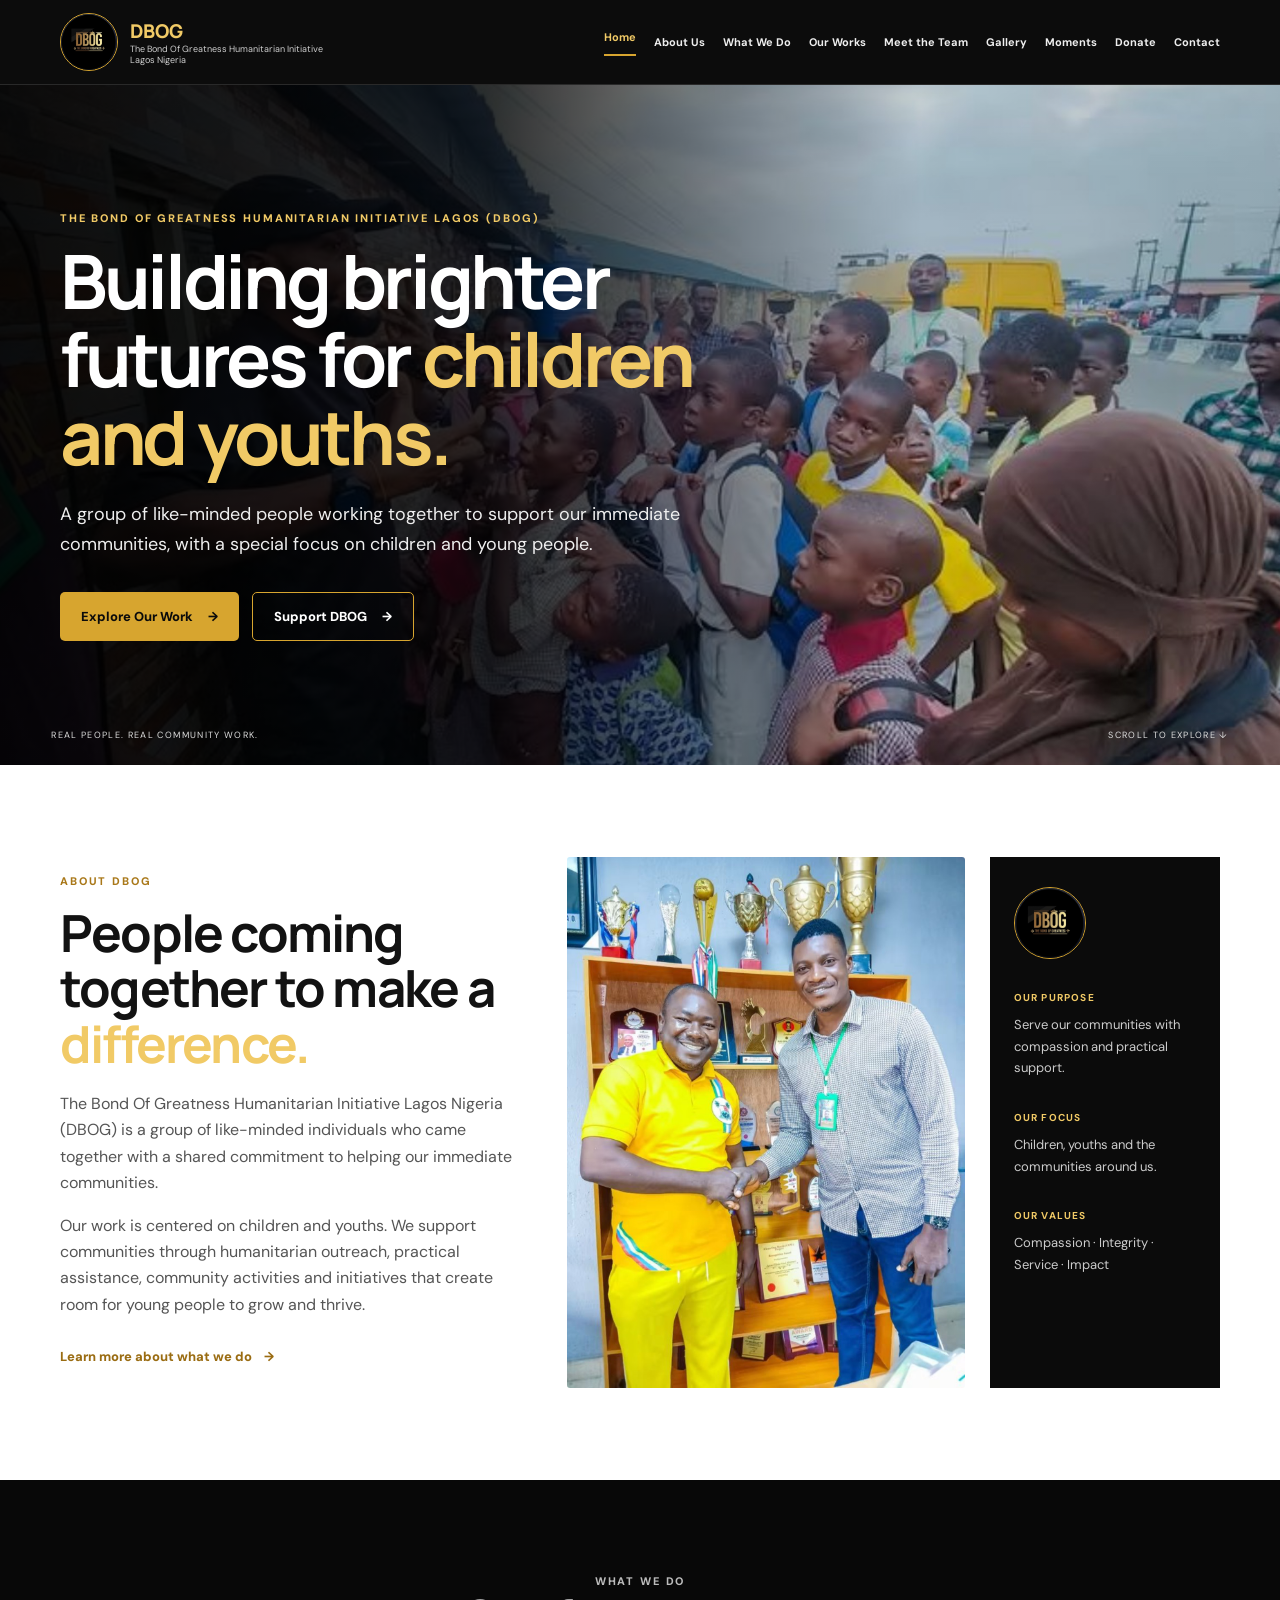
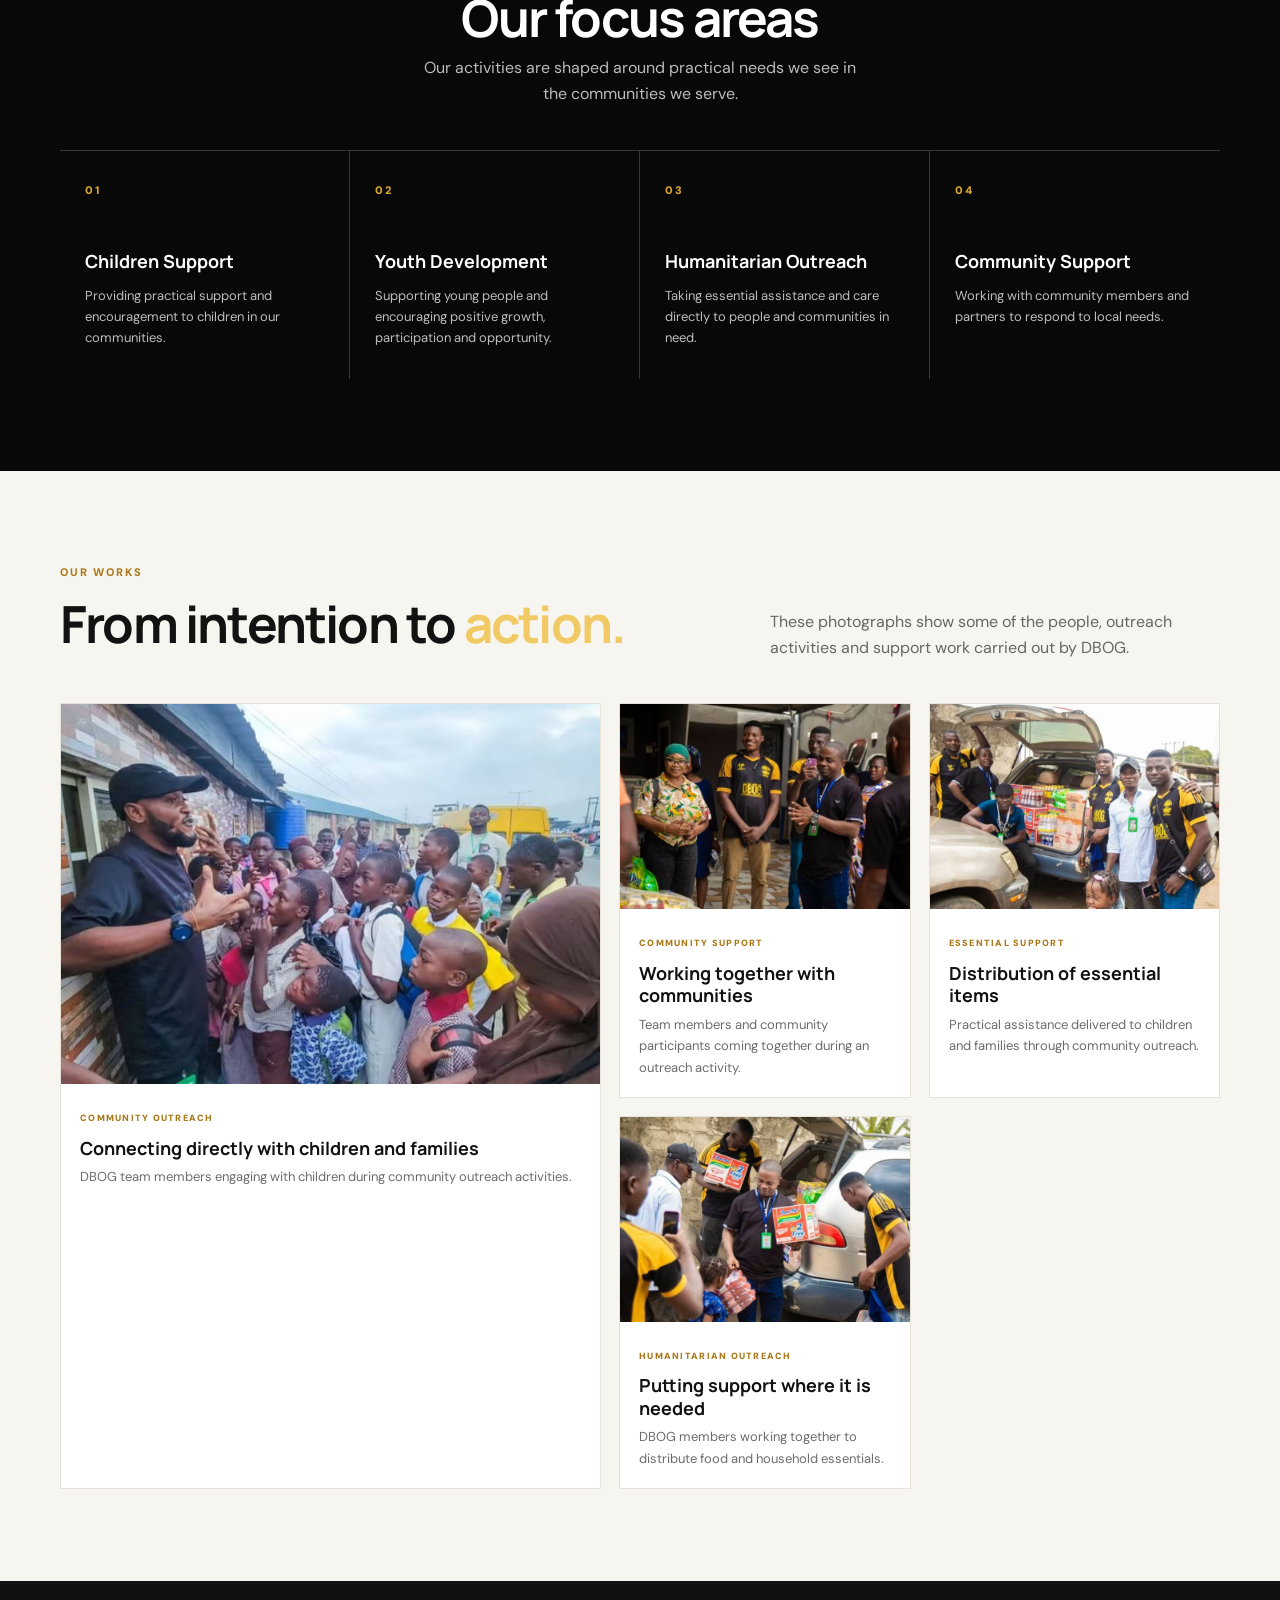
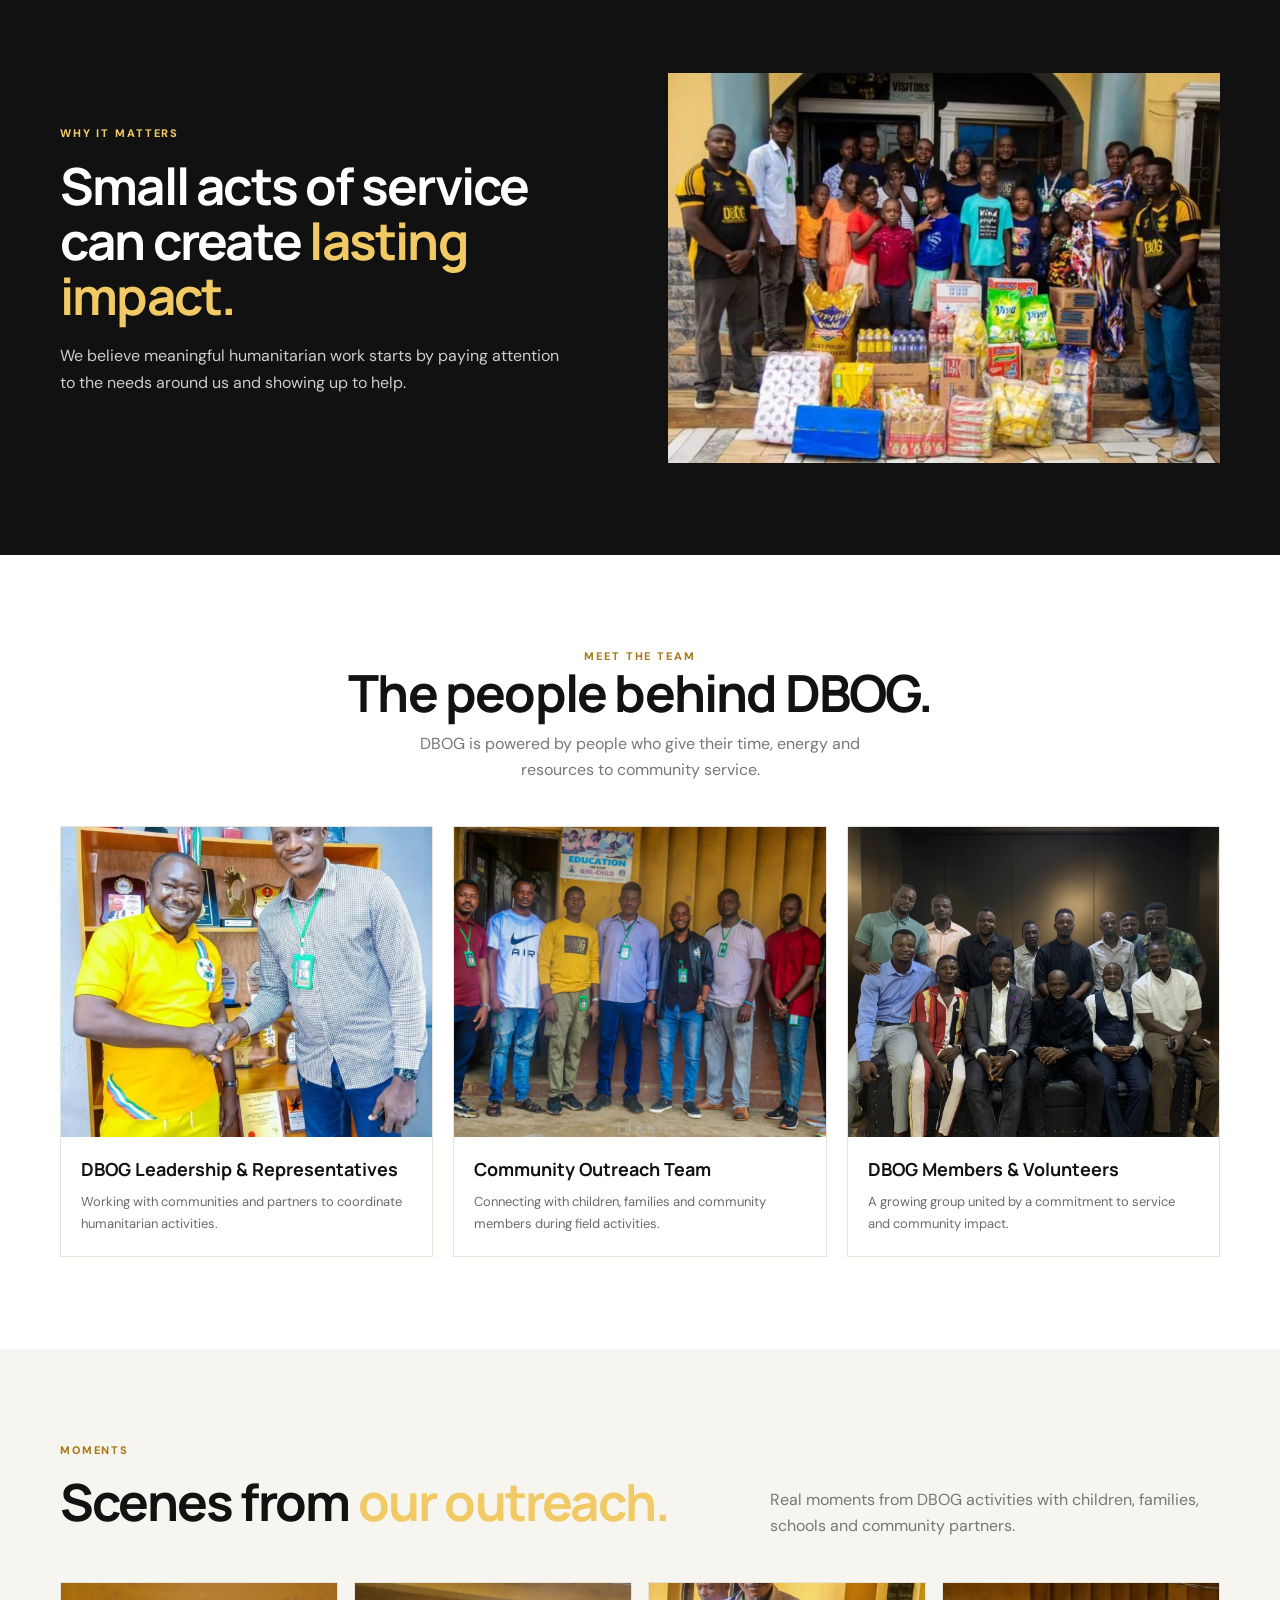
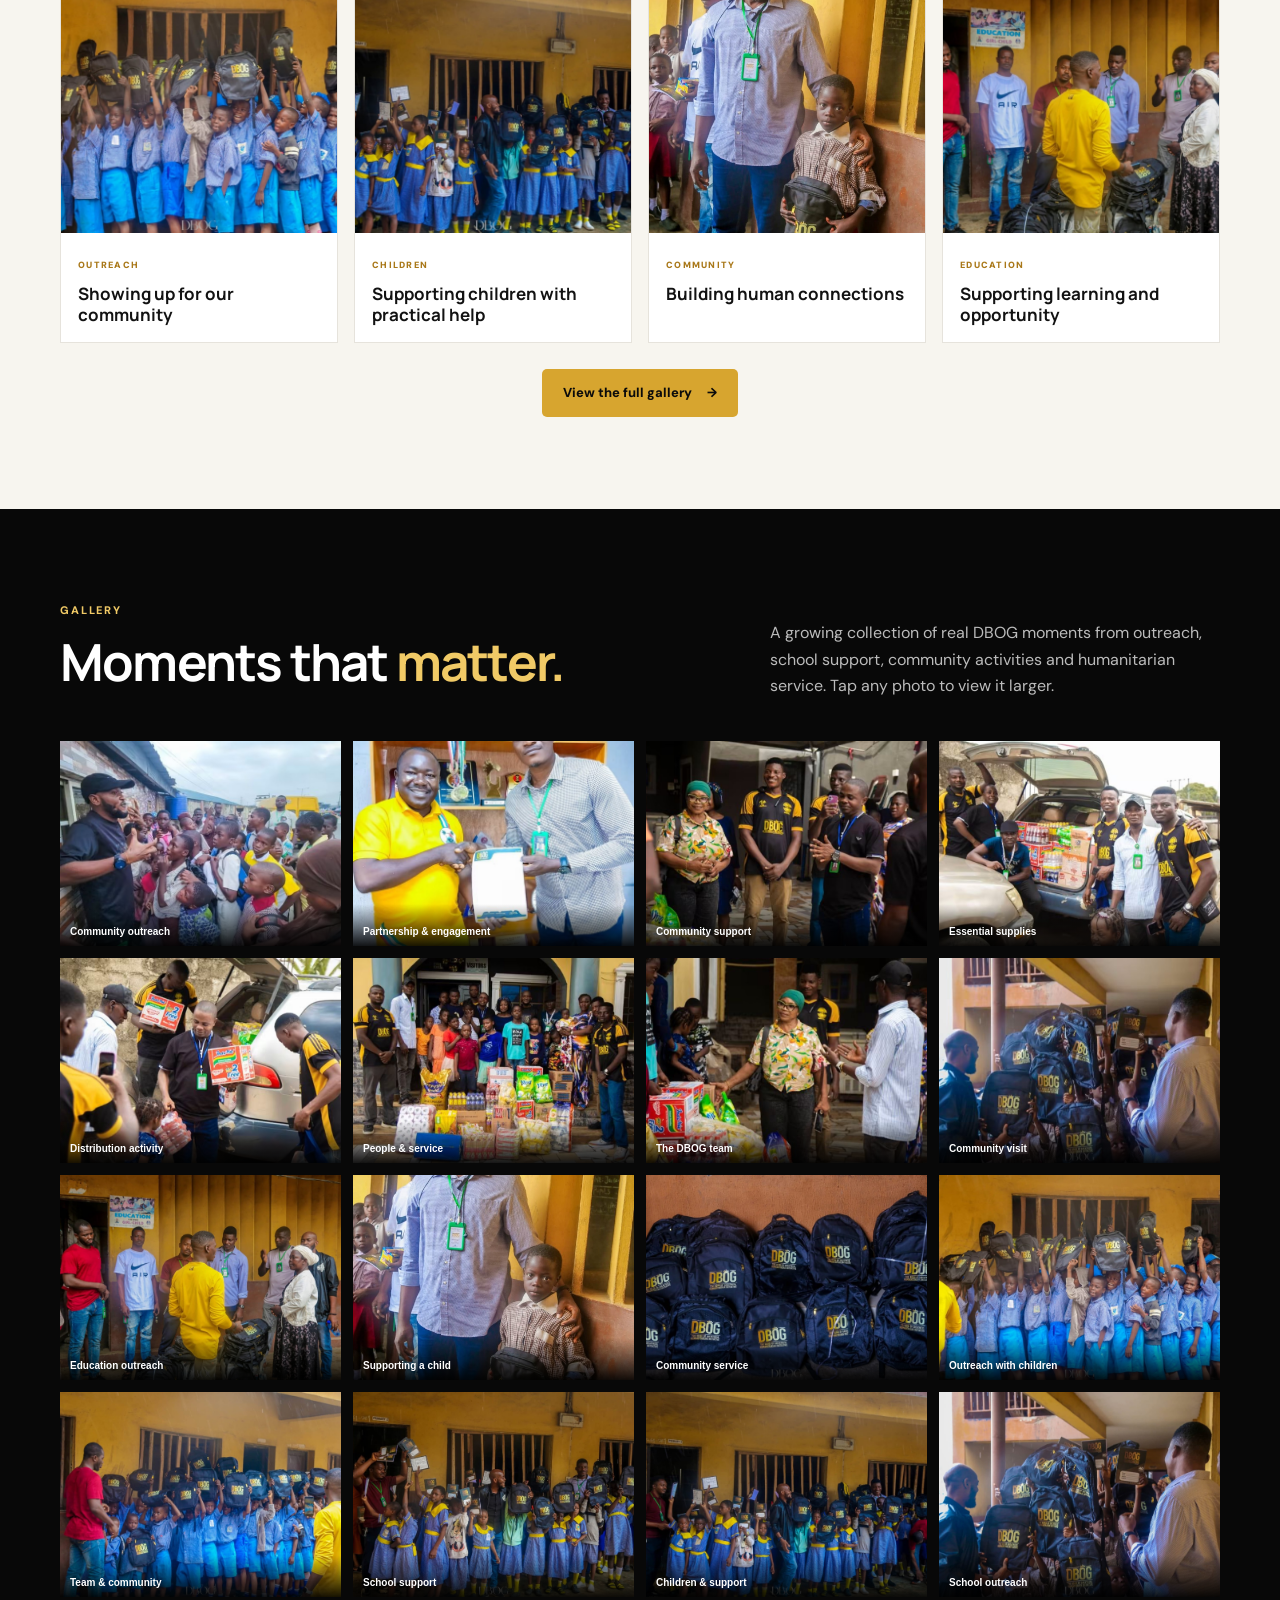
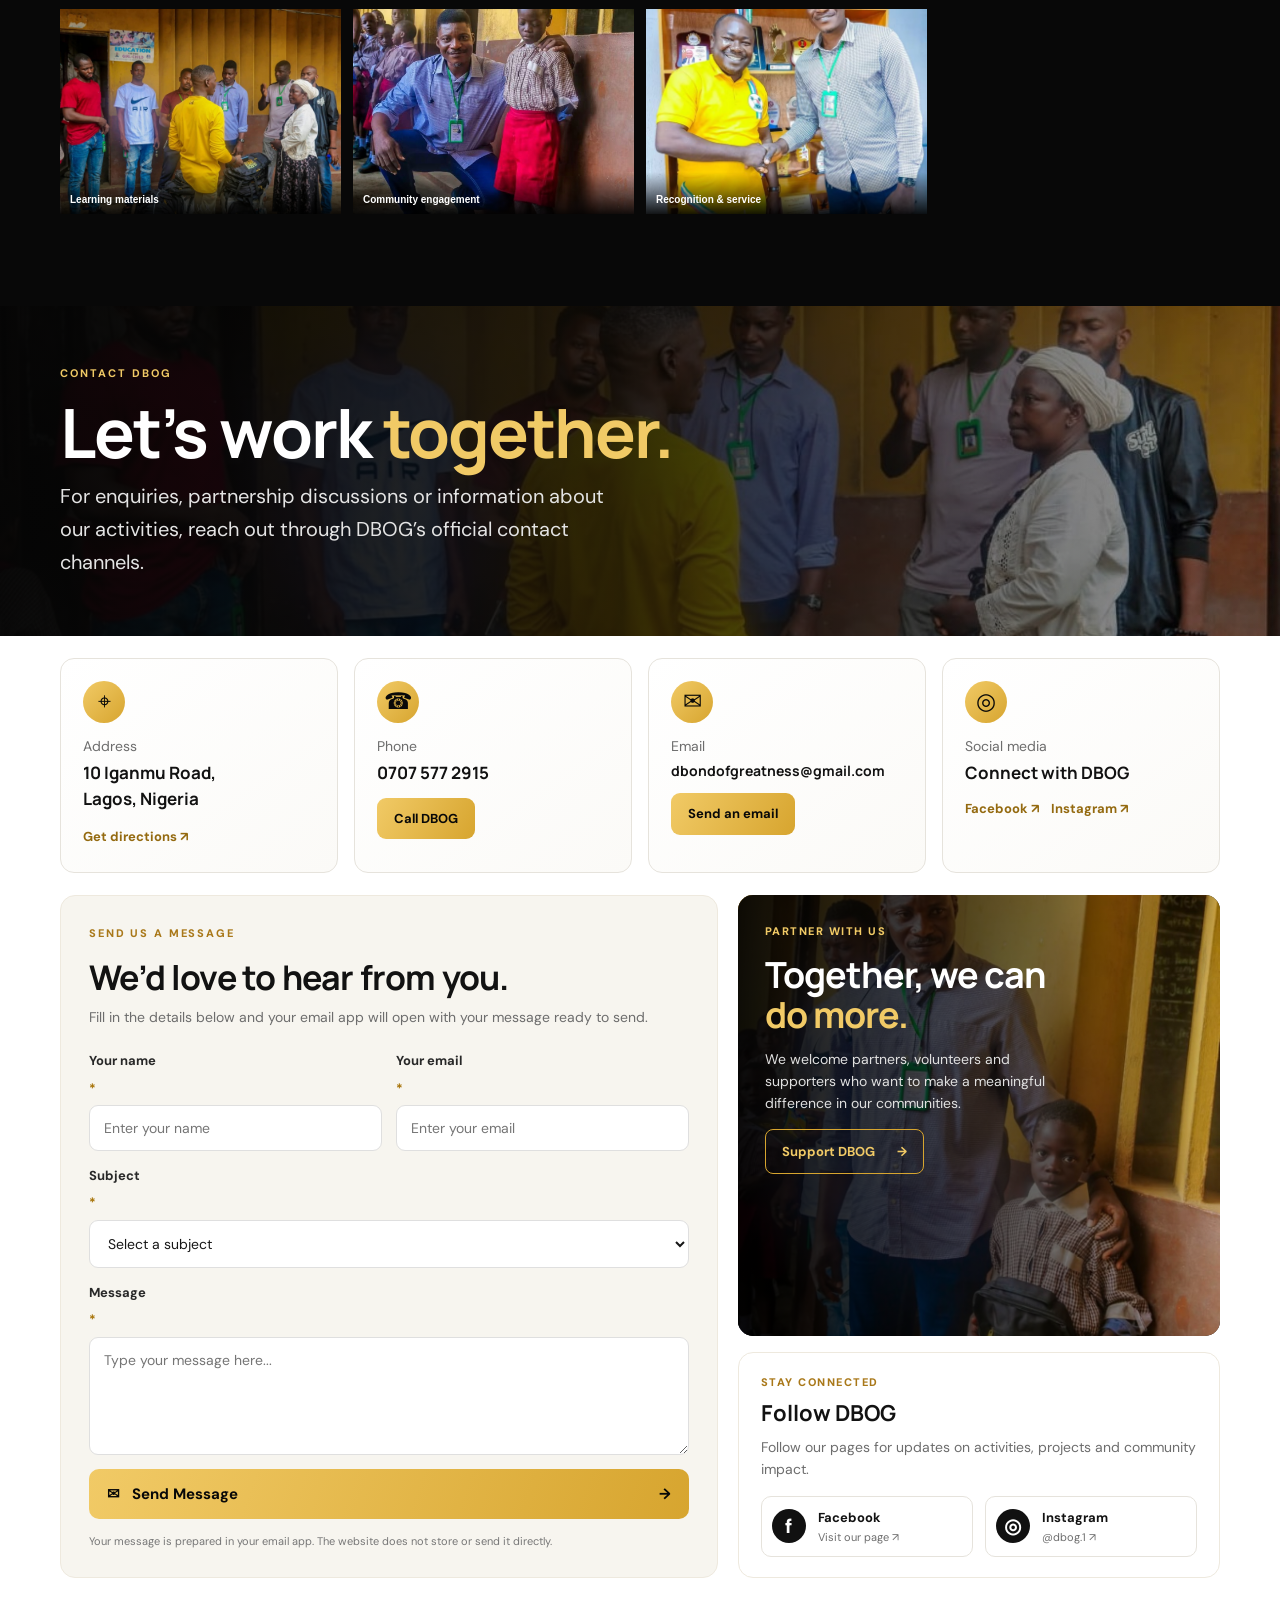
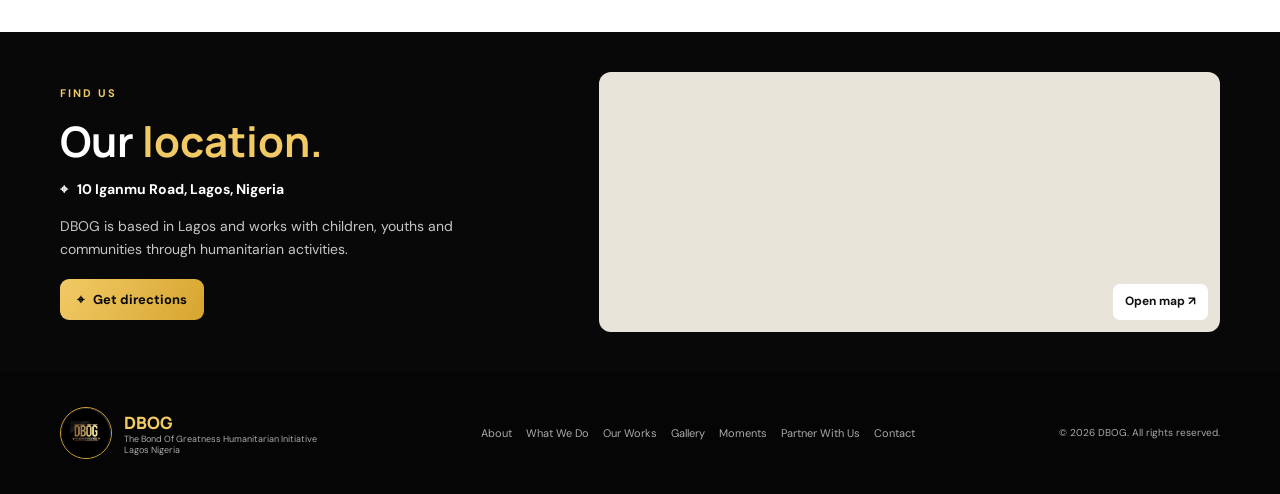
==== commit be4091c0: "Update Community Outreach Team photo" ====
--- a/index.html
+++ b/index.html
@@ -66,7 +66,7 @@
 
 <section class="impact section"><div class="container impact-inner"><div><p class="kicker">WHY IT MATTERS</p><h2>Small acts of service can create <em>lasting impact.</em></h2><p>We believe meaningful humanitarian work starts by paying attention to the needs around us and showing up to help.</p></div><div class="impact-photo"><img src="assets/1000221290.jpg" alt="DBOG team with children and humanitarian supplies"></div></div></section>
 
-<section class="team section" id="team"><div class="container"><div class="section-head center"><p class="kicker dark">MEET THE TEAM</p><h2>The people behind DBOG.</h2><p>DBOG is powered by people who give their time, energy and resources to community service.</p></div><div class="team-grid"><article><img src="assets/1000221274.jpg" alt="DBOG team representatives"><h3>DBOG Leadership & Representatives</h3><p>Working with communities and partners to coordinate humanitarian activities.</p></article><article><img src="assets/1000221264.jpg" alt="DBOG representative with a child"><h3>Community Outreach Team</h3><p>Connecting with children, families and community members during field activities.</p></article><article><img src="assets/dbog-members-volunteers.jpg" alt="DBOG team members and volunteers"><h3>DBOG Members & Volunteers</h3><p>A growing group united by a commitment to service and community impact.</p></article></div></div></section>
+<section class="team section" id="team"><div class="container"><div class="section-head center"><p class="kicker dark">MEET THE TEAM</p><h2>The people behind DBOG.</h2><p>DBOG is powered by people who give their time, energy and resources to community service.</p></div><div class="team-grid"><article><img src="assets/1000221274.jpg" alt="DBOG team representatives"><h3>DBOG Leadership & Representatives</h3><p>Working with communities and partners to coordinate humanitarian activities.</p></article><article><img src="assets/Community Outreach Team.JPG" alt="DBOG Community Outreach Team"><h3>Community Outreach Team</h3><p>Connecting with children, families and community members during field activities.</p></article><article><img src="assets/dbog-members-volunteers.jpg" alt="DBOG team members and volunteers"><h3>DBOG Members & Volunteers</h3><p>A growing group united by a commitment to service and community impact.</p></article></div></div></section>
 
 <section class="moments section" id="moments"><div class="container"><div class="section-head"><div><p class="kicker dark">MOMENTS</p><h2>Scenes from <em>our outreach.</em></h2></div><p>Real moments from DBOG activities with children, families, schools and community partners.</p></div><div class="moments-grid">
 <article><img src="assets/1000221362.jpg" alt="DBOG team with children during a community outreach"><div><span>OUTREACH</span><h3>Showing up for our community</h3></div></article>
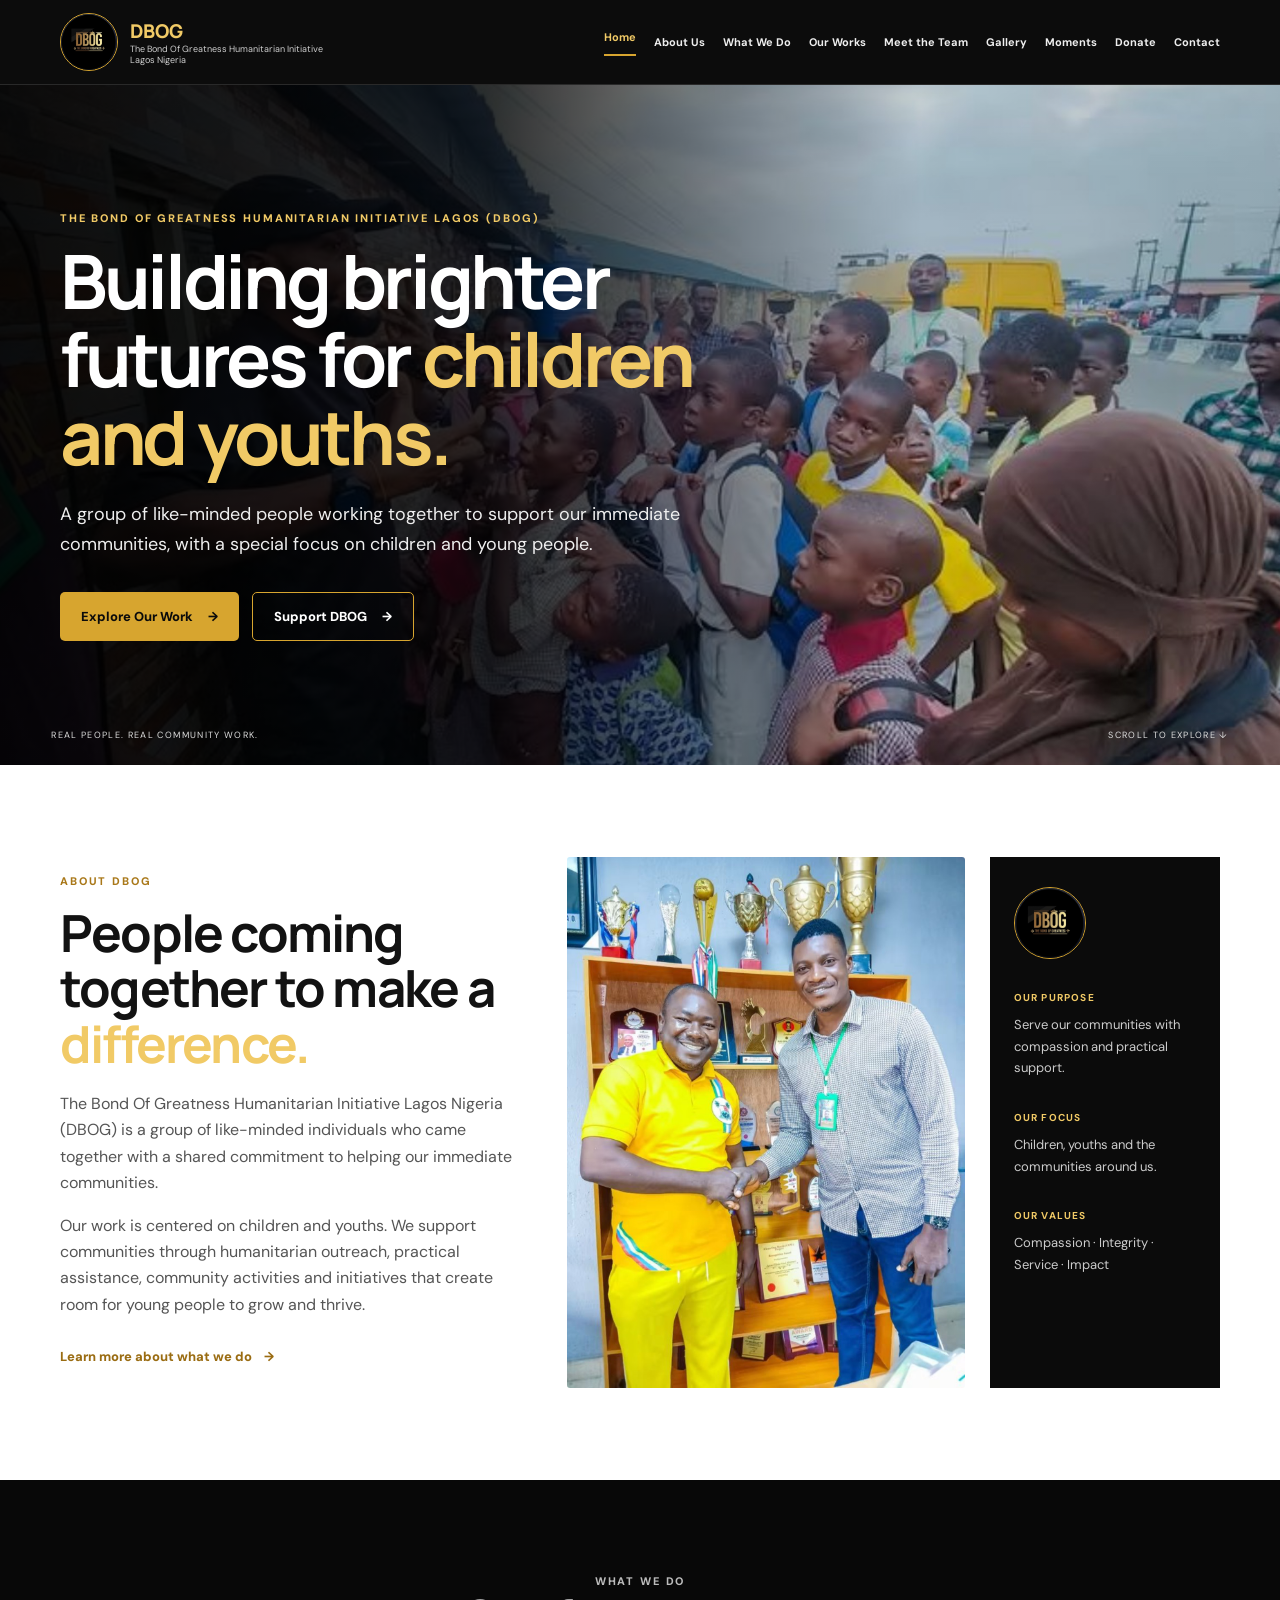
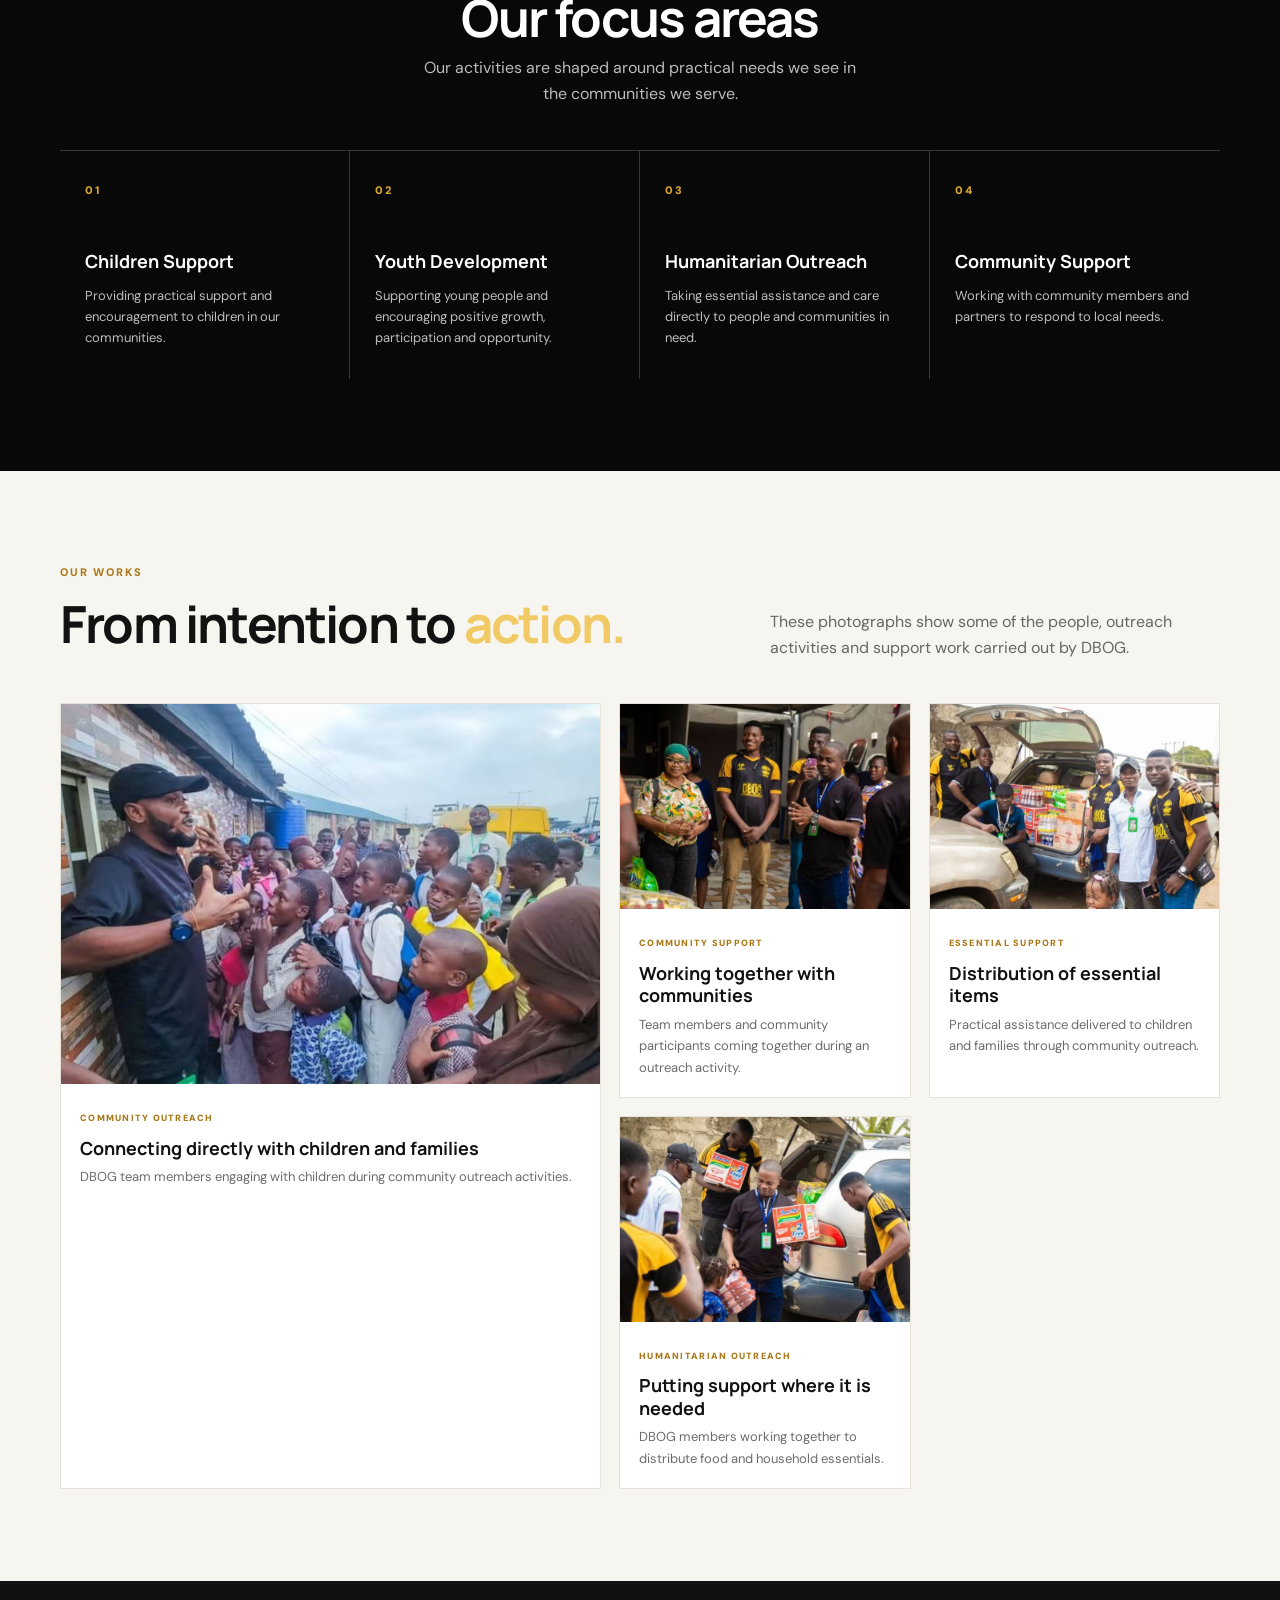
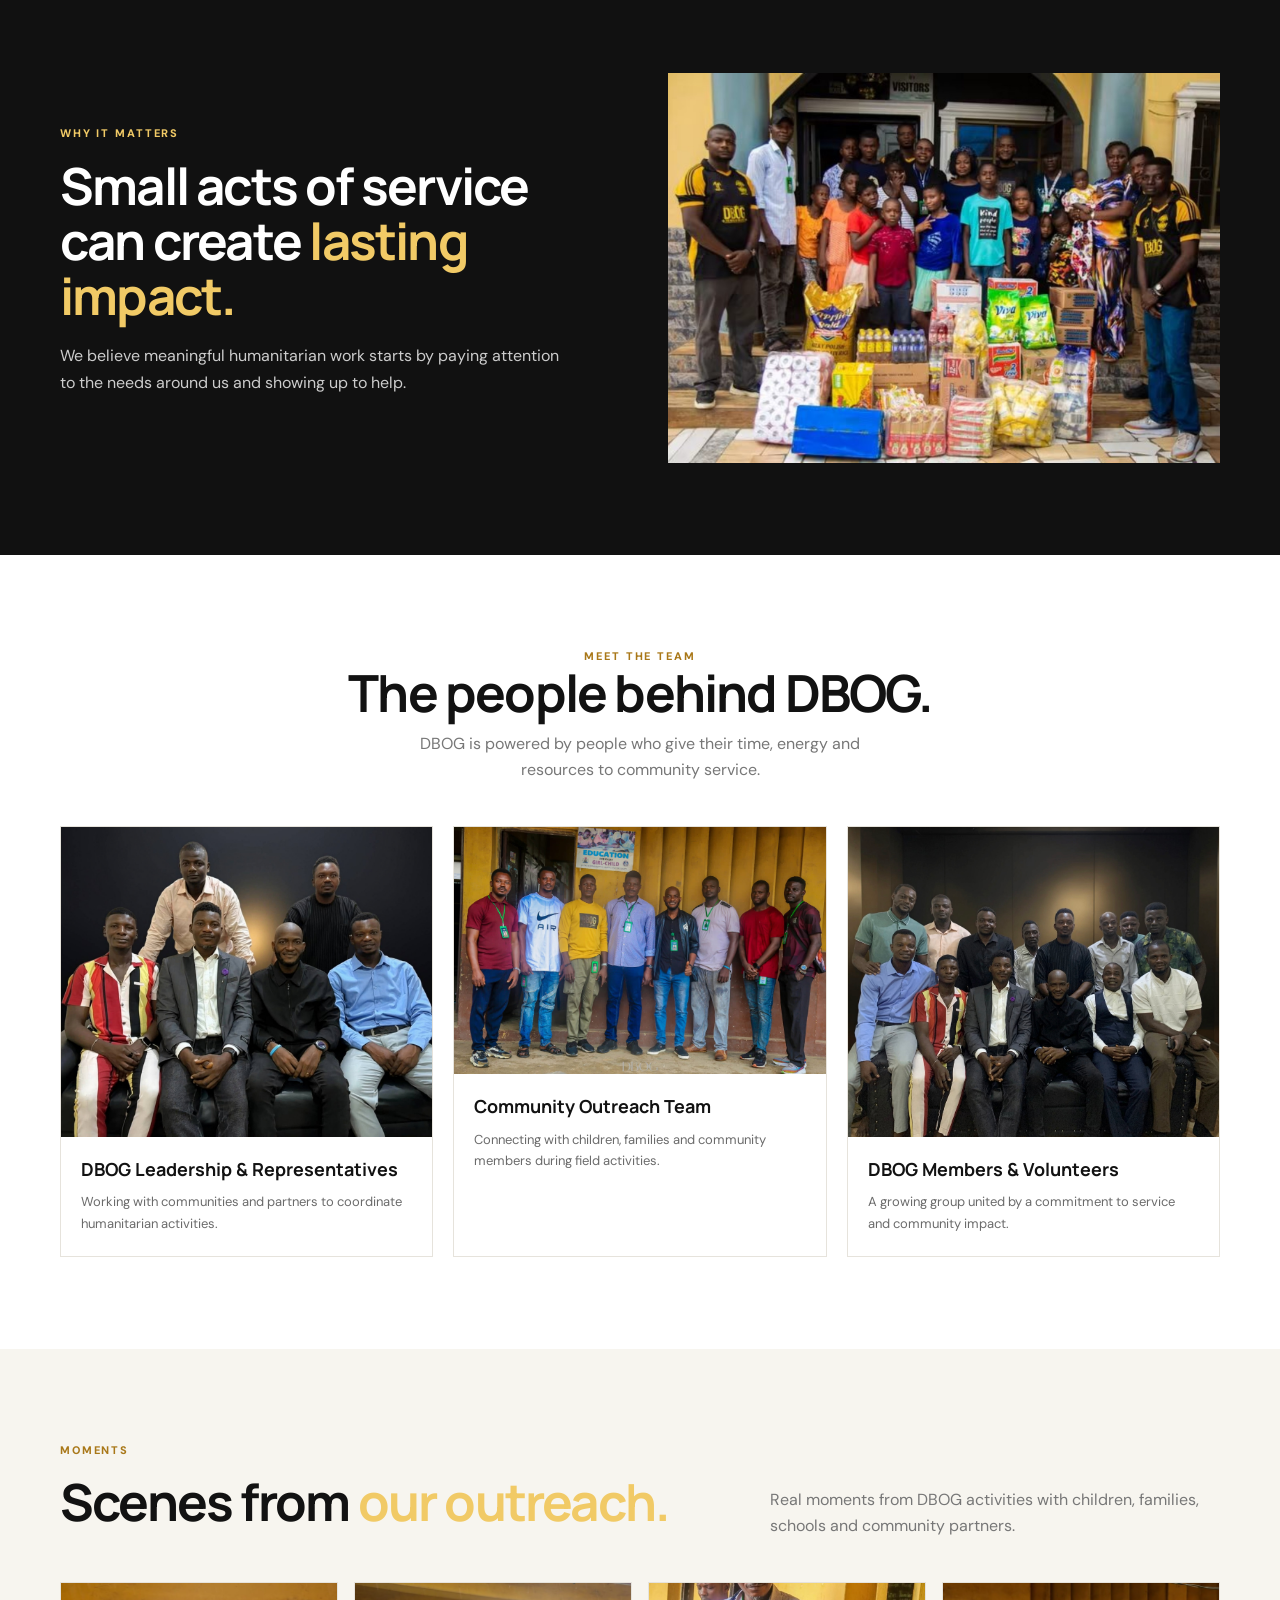
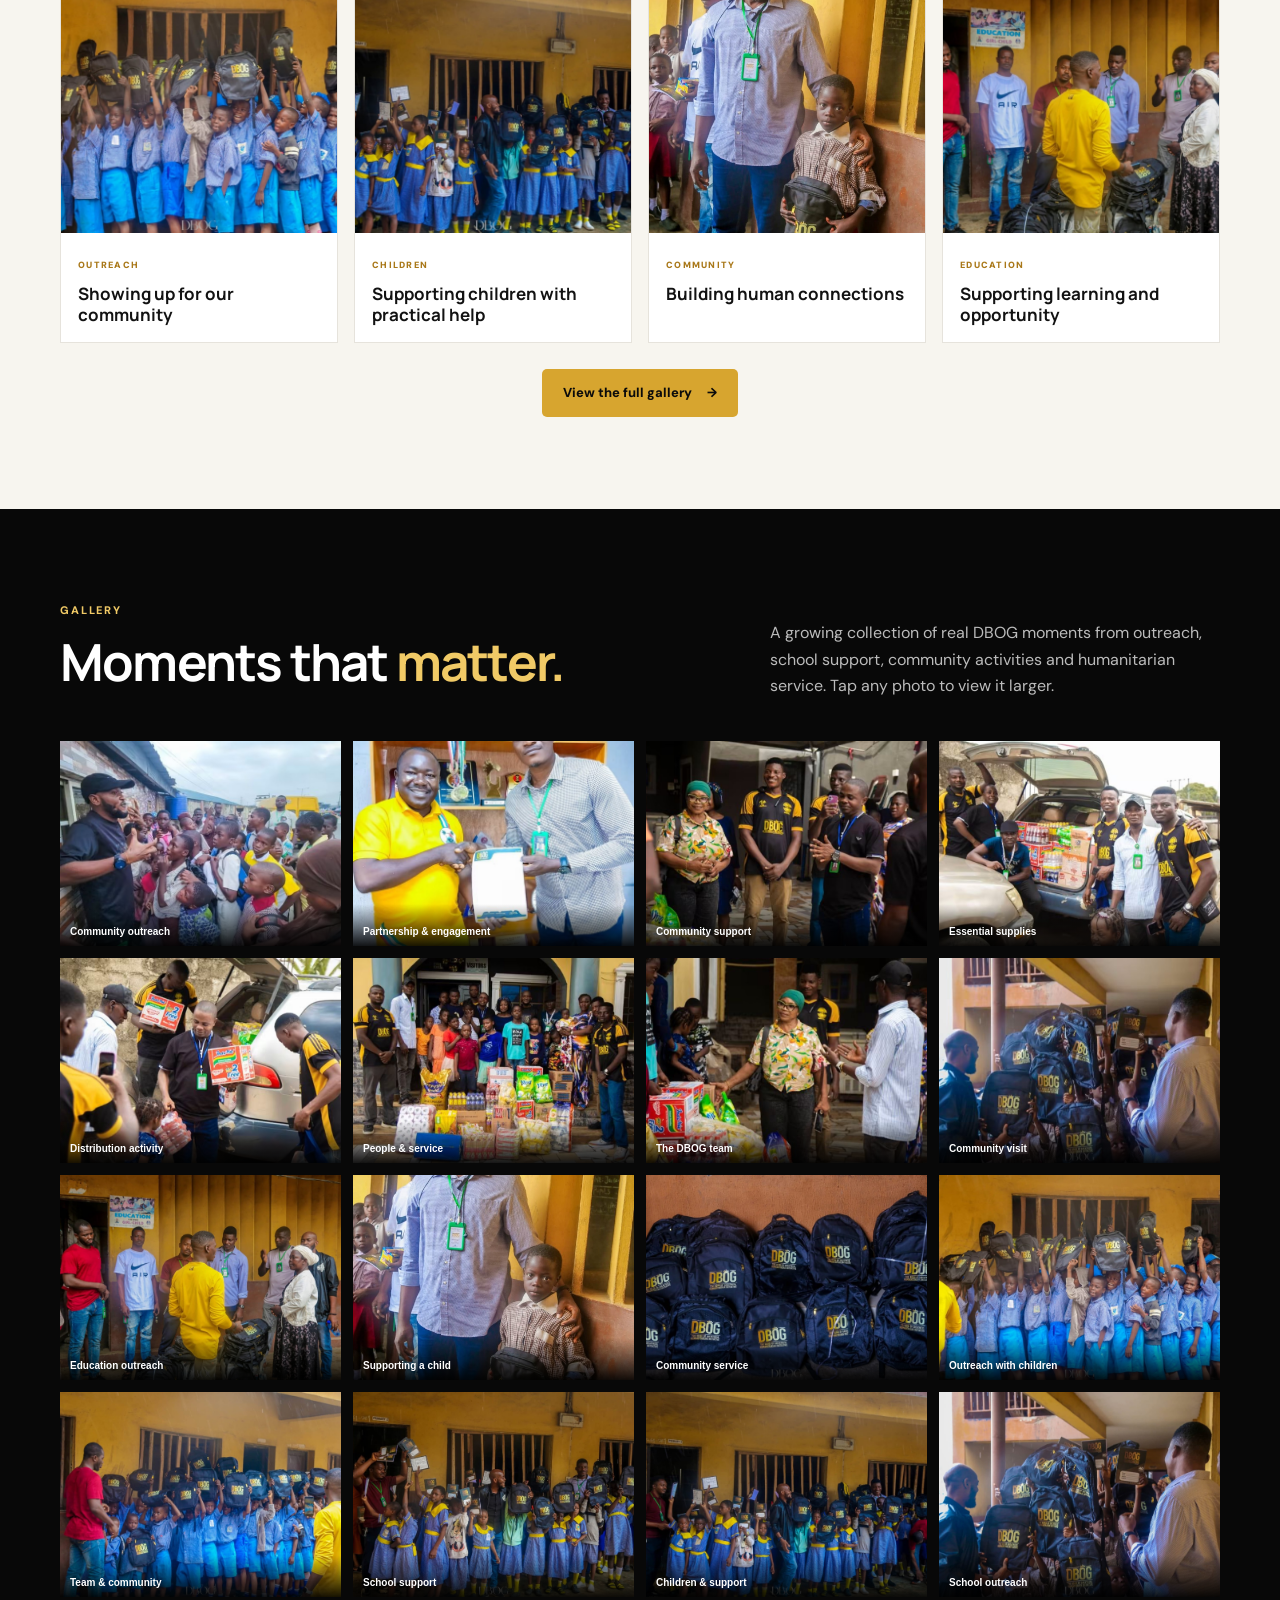
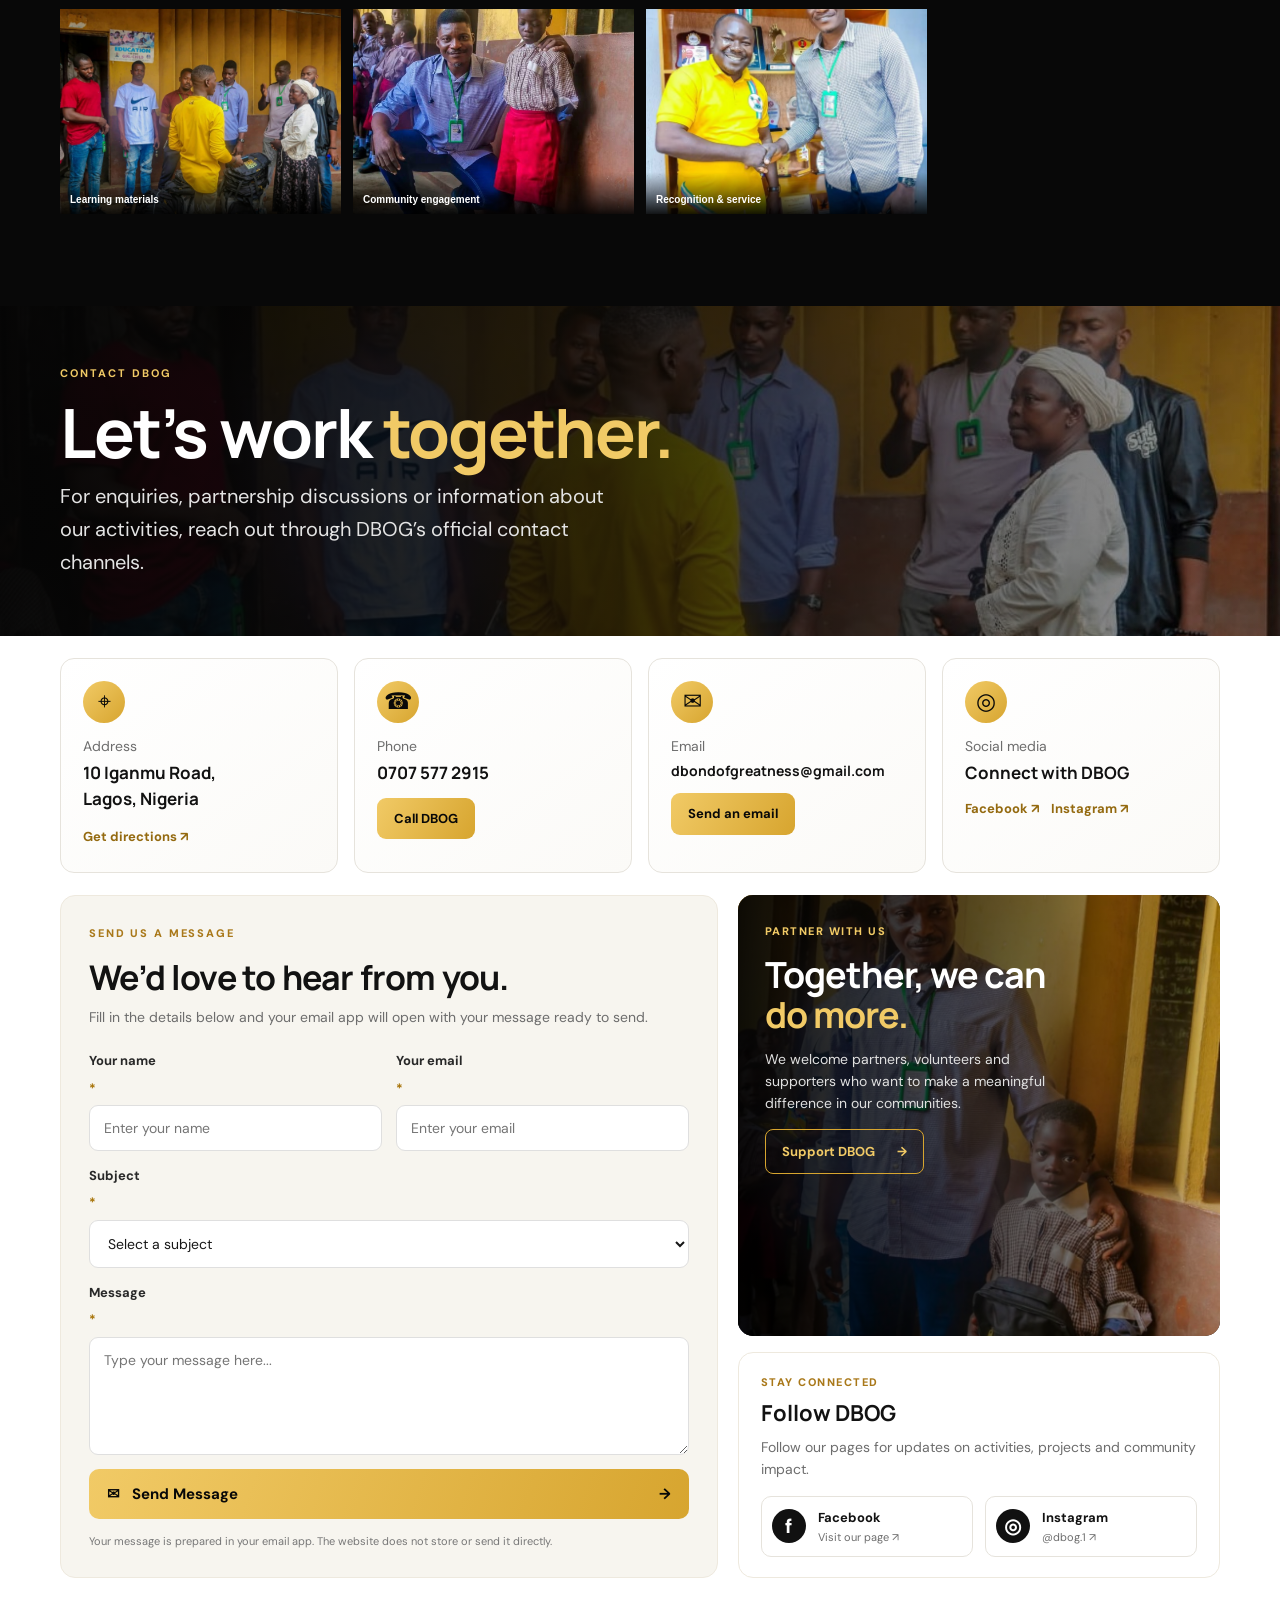
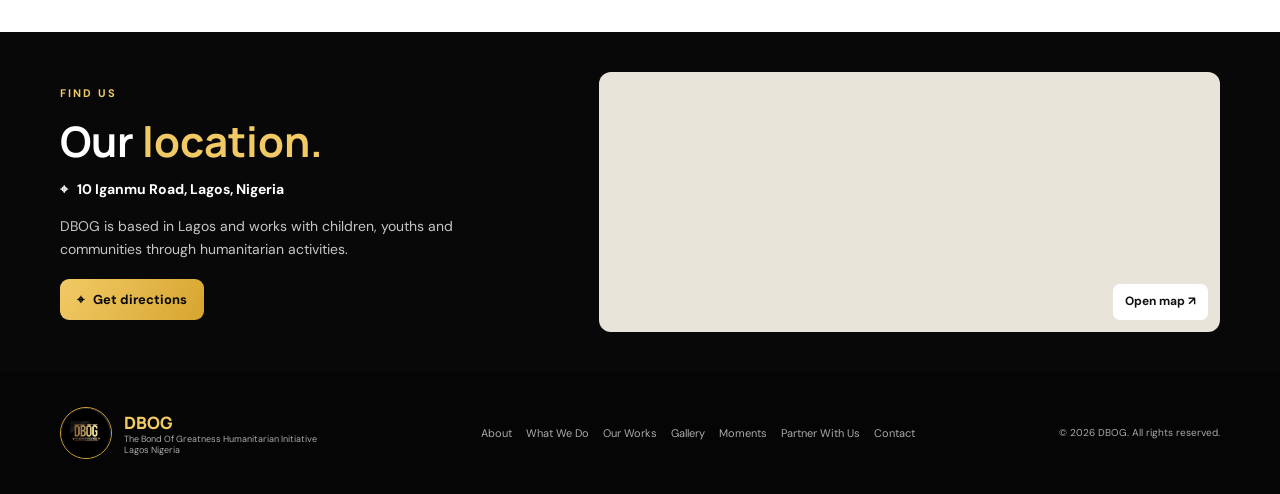
==== commit ba40b480: "Use DBOG Leadership & Representatives photo in team section" ====
--- a/index.html
+++ b/index.html
@@ -66,7 +66,7 @@
 
 <section class="impact section"><div class="container impact-inner"><div><p class="kicker">WHY IT MATTERS</p><h2>Small acts of service can create <em>lasting impact.</em></h2><p>We believe meaningful humanitarian work starts by paying attention to the needs around us and showing up to help.</p></div><div class="impact-photo"><img src="assets/1000221290.jpg" alt="DBOG team with children and humanitarian supplies"></div></div></section>
 
-<section class="team section" id="team"><div class="container"><div class="section-head center"><p class="kicker dark">MEET THE TEAM</p><h2>The people behind DBOG.</h2><p>DBOG is powered by people who give their time, energy and resources to community service.</p></div><div class="team-grid"><article><img src="assets/1000221274.jpg" alt="DBOG team representatives"><h3>DBOG Leadership & Representatives</h3><p>Working with communities and partners to coordinate humanitarian activities.</p></article><article><img src="assets/Community Outreach Team.JPG" alt="DBOG Community Outreach Team"><h3>Community Outreach Team</h3><p>Connecting with children, families and community members during field activities.</p></article><article><img src="assets/dbog-members-volunteers.jpg" alt="DBOG team members and volunteers"><h3>DBOG Members & Volunteers</h3><p>A growing group united by a commitment to service and community impact.</p></article></div></div></section>
+<section class="team section" id="team"><div class="container"><div class="section-head center"><p class="kicker dark">MEET THE TEAM</p><h2>The people behind DBOG.</h2><p>DBOG is powered by people who give their time, energy and resources to community service.</p></div><div class="team-grid"><article><img src="assets/DBOG Leadership & Representativess.jpeg" alt="DBOG Leadership & Representatives"><h3>DBOG Leadership & Representatives</h3><p>Working with communities and partners to coordinate humanitarian activities.</p></article><article><img src="assets/Community Outreach Team.JPG" alt="DBOG Community Outreach Team"><h3>Community Outreach Team</h3><p>Connecting with children, families and community members during field activities.</p></article><article><img src="assets/dbog-members-volunteers.jpg" alt="DBOG team members and volunteers"><h3>DBOG Members & Volunteers</h3><p>A growing group united by a commitment to service and community impact.</p></article></div></div></section>
 
 <section class="moments section" id="moments"><div class="container"><div class="section-head"><div><p class="kicker dark">MOMENTS</p><h2>Scenes from <em>our outreach.</em></h2></div><p>Real moments from DBOG activities with children, families, schools and community partners.</p></div><div class="moments-grid">
 <article><img src="assets/1000221362.jpg" alt="DBOG team with children during a community outreach"><div><span>OUTREACH</span><h3>Showing up for our community</h3></div></article>
--- a/styles.css
+++ b/styles.css
@@ -5,3 +5,6 @@
 .contact-page{padding:0;background:#fff}.contact-hero{position:relative;min-height:330px;display:flex;align-items:center;overflow:hidden;background:#090909;color:#fff}.contact-hero-image{position:absolute;inset:0;background-image:url('assets/1000221367.jpg');background-size:cover;background-position:center 48%;opacity:.86}.contact-hero-shade{position:absolute;inset:0;background:linear-gradient(90deg,rgba(5,5,5,.97),rgba(5,5,5,.78) 48%,rgba(5,5,5,.2))}.contact-hero-content{position:relative;z-index:1;padding:54px 0}.contact-hero-content .kicker,.contact-location-grid .kicker{color:var(--gold2);letter-spacing:2px;font-weight:700}.contact-hero h2{max-width:650px;margin:0 0 12px;font-size:clamp(40px,6vw,68px);line-height:1.05;letter-spacing:-2px;color:#fff}.contact-hero h2 em,.contact-partner-copy h2 em,.contact-location-grid h2 em{font-style:normal;color:var(--gold2)}.contact-hero-content>p:last-child{max-width:570px;margin:0;color:#e4e4e4;font-size:clamp(16px,2vw,20px);line-height:1.65}.contact-page-body{padding-top:22px;padding-bottom:54px}.contact-info-grid{display:grid;grid-template-columns:repeat(4,minmax(0,1fr));gap:16px;margin-bottom:22px}.contact-info-card{border:1px solid var(--line);border-radius:14px;padding:22px;background:linear-gradient(145deg,#fff,#fbfaf7);min-width:0}.contact-icon{display:grid;place-items:center;width:42px;height:42px;border-radius:50%;background:linear-gradient(135deg,var(--gold2),var(--gold));font-size:23px;color:#090909;margin-bottom:12px}.contact-info-card>p{color:var(--muted);font-size:14px;margin:0 0 2px}.contact-info-card h3{font-size:17px;line-height:1.5;overflow-wrap:anywhere;margin:0 0 12px}.contact-info-card .contact-email{font-size:14px}.contact-small-link{display:inline-block;color:#946a10;font-size:13px;font-weight:700}.contact-action-link{display:inline-flex;align-items:center;justify-content:center;border-radius:9px;background:linear-gradient(120deg,var(--gold2),var(--gold));padding:10px 17px;color:#080808;font-weight:700;font-size:13px}.contact-social-inline{display:flex;flex-wrap:wrap;gap:12px;font-size:13px;font-weight:700;color:#946a10}.contact-main-grid{display:grid;grid-template-columns:minmax(0,1.2fr) minmax(300px,.88fr);gap:20px;align-items:stretch}.contact-form-card,.contact-follow-card{background:var(--cream);border:1px solid #eee9de;border-radius:15px;padding:28px}.contact-form-card h2{font-size:clamp(25px,3vw,34px);line-height:1.2;letter-spacing:-.8px;margin:0 0 8px}.contact-muted{font-size:14px;color:var(--muted);line-height:1.6}.contact-message-form{display:grid;gap:14px;margin-top:22px}.contact-form-row{display:grid;grid-template-columns:1fr 1fr;gap:14px}.contact-message-form label{display:grid;gap:6px;font-size:13px;font-weight:700;color:#282828}.contact-message-form label span{display:inline;color:#a56f00}.contact-message-form input,.contact-message-form select,.contact-message-form textarea{width:100%;font:400 14px "DM Sans",Arial,sans-serif;color:#171717;background:#fff;border:1px solid #dfdfdf;border-radius:9px;padding:13px 14px;outline:none}.contact-message-form input:focus,.contact-message-form select:focus,.contact-message-form textarea:focus{border-color:var(--gold);box-shadow:0 0 0 3px rgba(215,165,47,.14)}.contact-message-form textarea{resize:vertical;min-height:112px}.contact-submit{display:flex;align-items:center;justify-content:center;gap:8px;width:100%;padding:15px 18px;border:0;border-radius:10px;background:linear-gradient(110deg,var(--gold2),var(--gold));color:#080808;font:700 15px "DM Sans",Arial,sans-serif;cursor:pointer}.contact-submit span{margin-left:auto}.contact-form-note{margin:0;color:#777;font-size:11px;line-height:1.5}.contact-side-column{display:grid;grid-template-rows:minmax(300px,1fr) auto;gap:16px;min-width:0}.contact-partner-card{position:relative;min-height:330px;border-radius:15px;overflow:hidden;background:#090909;color:#fff}.contact-partner-card>img{position:absolute;inset:0;width:100%;height:100%;object-fit:cover;object-position:center 35%}.contact-partner-overlay{position:absolute;inset:0;background:linear-gradient(90deg,rgba(0,0,0,.94),rgba(0,0,0,.55) 64%,rgba(0,0,0,.15))}.contact-partner-copy{position:relative;z-index:1;padding:27px;max-width:360px}.contact-partner-copy .kicker{font-size:11px;letter-spacing:1.5px;color:var(--gold2)}.contact-partner-copy h2{font-size:clamp(27px,3vw,36px);line-height:1.12;letter-spacing:-1px;margin:0 0 12px}.contact-partner-copy>p:not(.kicker){font-size:14px;color:#e0e0e0;line-height:1.6}.contact-partner-link{display:inline-flex;gap:22px;align-items:center;padding:11px 16px;border:1px solid var(--gold);border-radius:8px;color:var(--gold2);font-size:13px;font-weight:700}.contact-follow-card{padding:20px 22px;background:#fff}.contact-follow-card h3{margin:0 0 5px;font-size:22px}.contact-follow-card .kicker{margin-bottom:3px;letter-spacing:1.5px}.contact-social-buttons{display:grid;grid-template-columns:1fr 1fr;gap:12px;margin-top:15px}.contact-social-buttons>a{display:grid;grid-template-columns:36px 1fr;grid-template-rows:auto auto;align-items:center;column-gap:10px;padding:10px;border:1px solid var(--line);border-radius:10px;min-width:0}.contact-social-buttons>a>span{grid-row:span 2;display:grid;place-items:center;width:34px;height:34px;border-radius:50%;background:#111;color:#fff;font-size:20px;font-weight:700}.contact-social-buttons>a b{font-size:13px}.contact-social-buttons>a small{font-size:11px;color:var(--muted)}.contact-location-band{background:#080808;color:#fff;padding:40px 0}.contact-location-grid{display:grid;grid-template-columns:.9fr 1.1fr;gap:30px;align-items:center}.contact-location-grid h2{font-size:clamp(30px,4vw,42px);line-height:1.15;margin:0 0 12px}.contact-location-grid>div>p:not(.kicker){max-width:450px;color:#c6c6c6;font-size:14px}.contact-location-address{color:#fff!important;font-weight:700}.contact-location-grid .contact-action-link{margin-top:4px}.contact-map-preview{position:relative;display:block;min-height:240px;overflow:hidden;border-radius:12px;background:#e8e4d9}.contact-map-preview iframe{display:block;width:100%;height:260px;border:0;pointer-events:none}.contact-map-preview>span{position:absolute;right:12px;bottom:12px;background:#fff;border-radius:7px;padding:8px 12px;color:#111;font-size:12px;font-weight:700}
 @media(max-width:900px){.contact-info-grid{grid-template-columns:repeat(2,minmax(0,1fr))}.contact-main-grid{grid-template-columns:1fr}.contact-side-column{grid-template-columns:1fr 1fr;grid-template-rows:auto}.contact-partner-card{min-height:340px}.contact-location-grid{grid-template-columns:1fr 1fr;gap:20px}}
 @media(max-width:600px){.contact-hero{min-height:310px}.contact-hero-content{padding:40px 0}.contact-hero h2{letter-spacing:-1.5px}.contact-hero-shade{background:linear-gradient(90deg,rgba(5,5,5,.94),rgba(5,5,5,.66))}.contact-page-body{padding-top:16px;padding-bottom:35px}.contact-info-grid{gap:10px}.contact-info-card{padding:15px 13px;border-radius:12px}.contact-info-card h3{font-size:15px}.contact-info-card .contact-email{font-size:12px}.contact-icon{width:36px;height:36px;font-size:20px}.contact-main-grid{gap:14px}.contact-form-card{padding:21px 16px}.contact-form-row{grid-template-columns:1fr;gap:14px}.contact-side-column{grid-template-columns:1fr;grid-template-rows:auto auto}.contact-partner-card{min-height:320px}.contact-partner-copy{padding:24px 20px}.contact-social-buttons{gap:8px}.contact-social-buttons>a{padding:8px 6px;grid-template-columns:30px 1fr;column-gap:7px}.contact-social-buttons>a>span{width:29px;height:29px;font-size:17px}.contact-location-band{padding:30px 0}.contact-location-grid{grid-template-columns:1fr}.contact-map-preview iframe{height:230px}}
+
+/* Keep the full Community Outreach Team photo visible without cropping people at the sides. */
+.team-grid article:nth-child(2) img{height:auto;aspect-ratio:auto;object-fit:contain;background:#f7f5ef}
